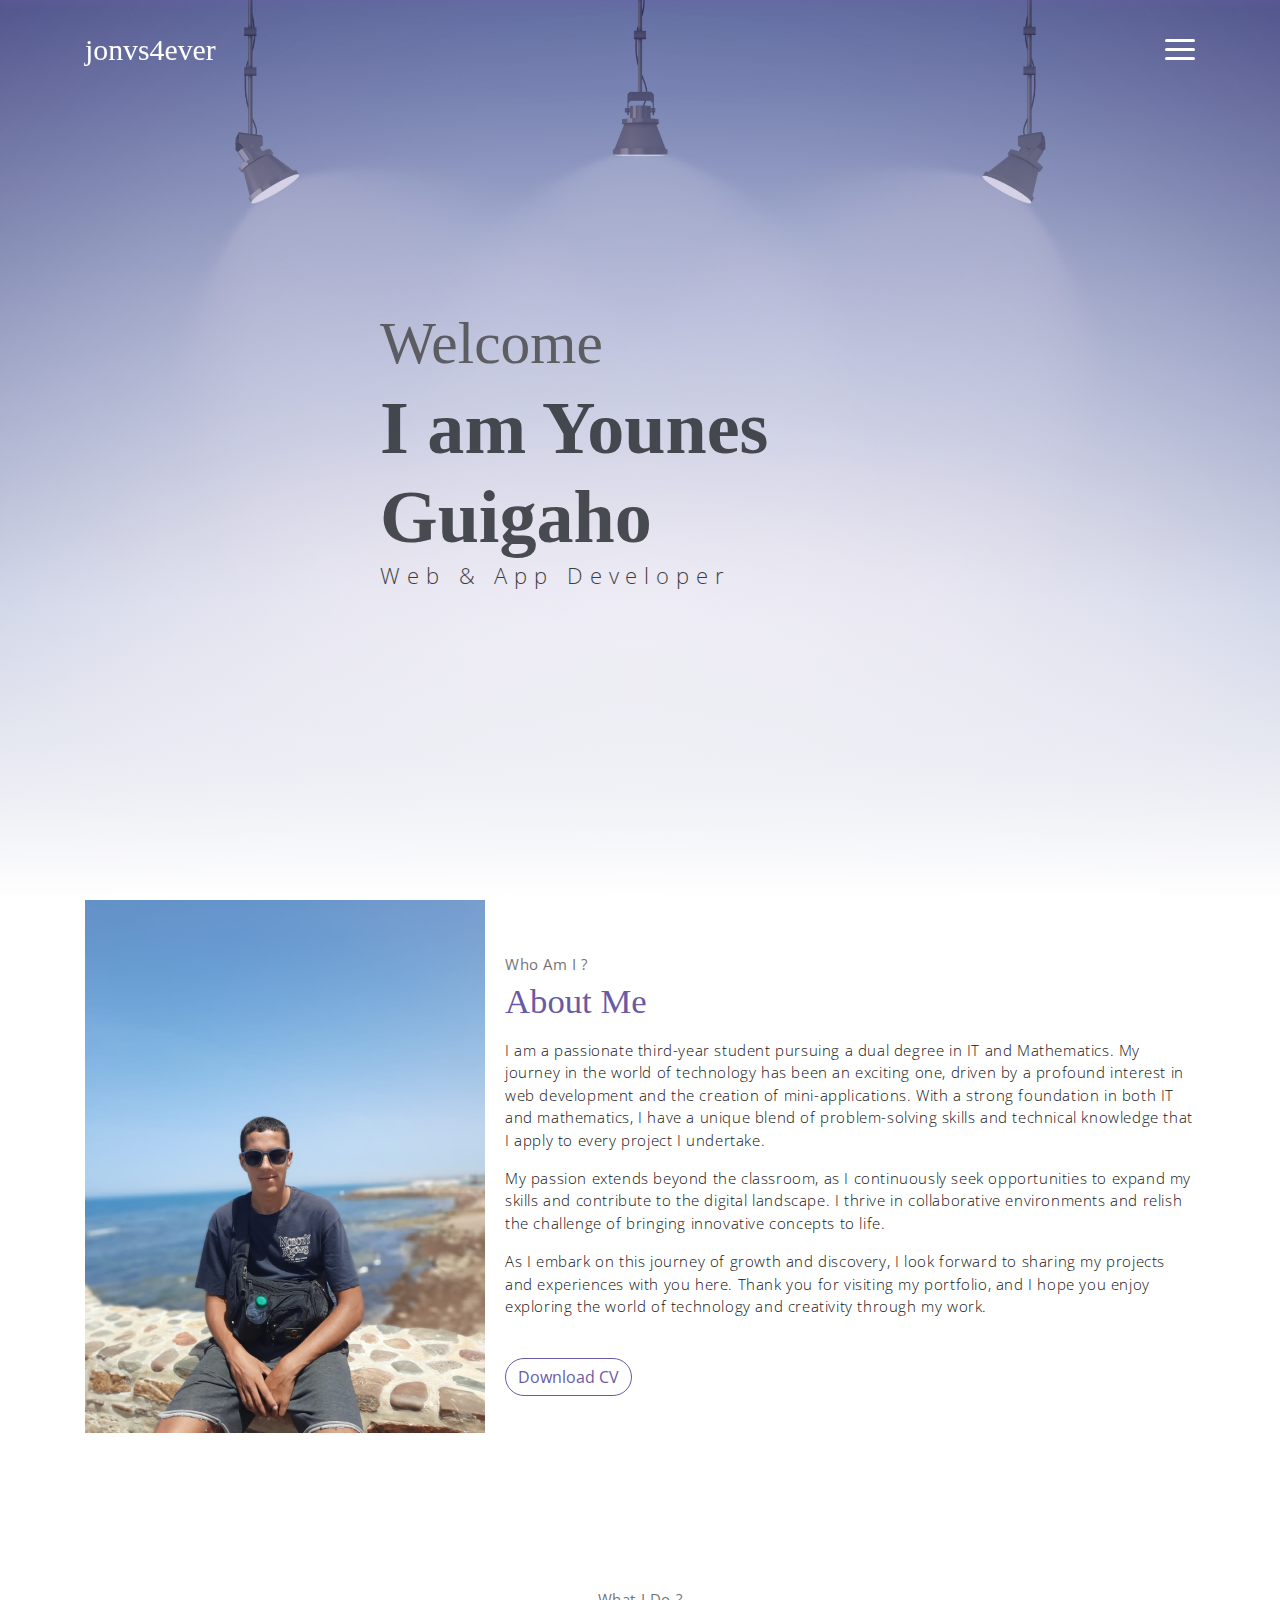
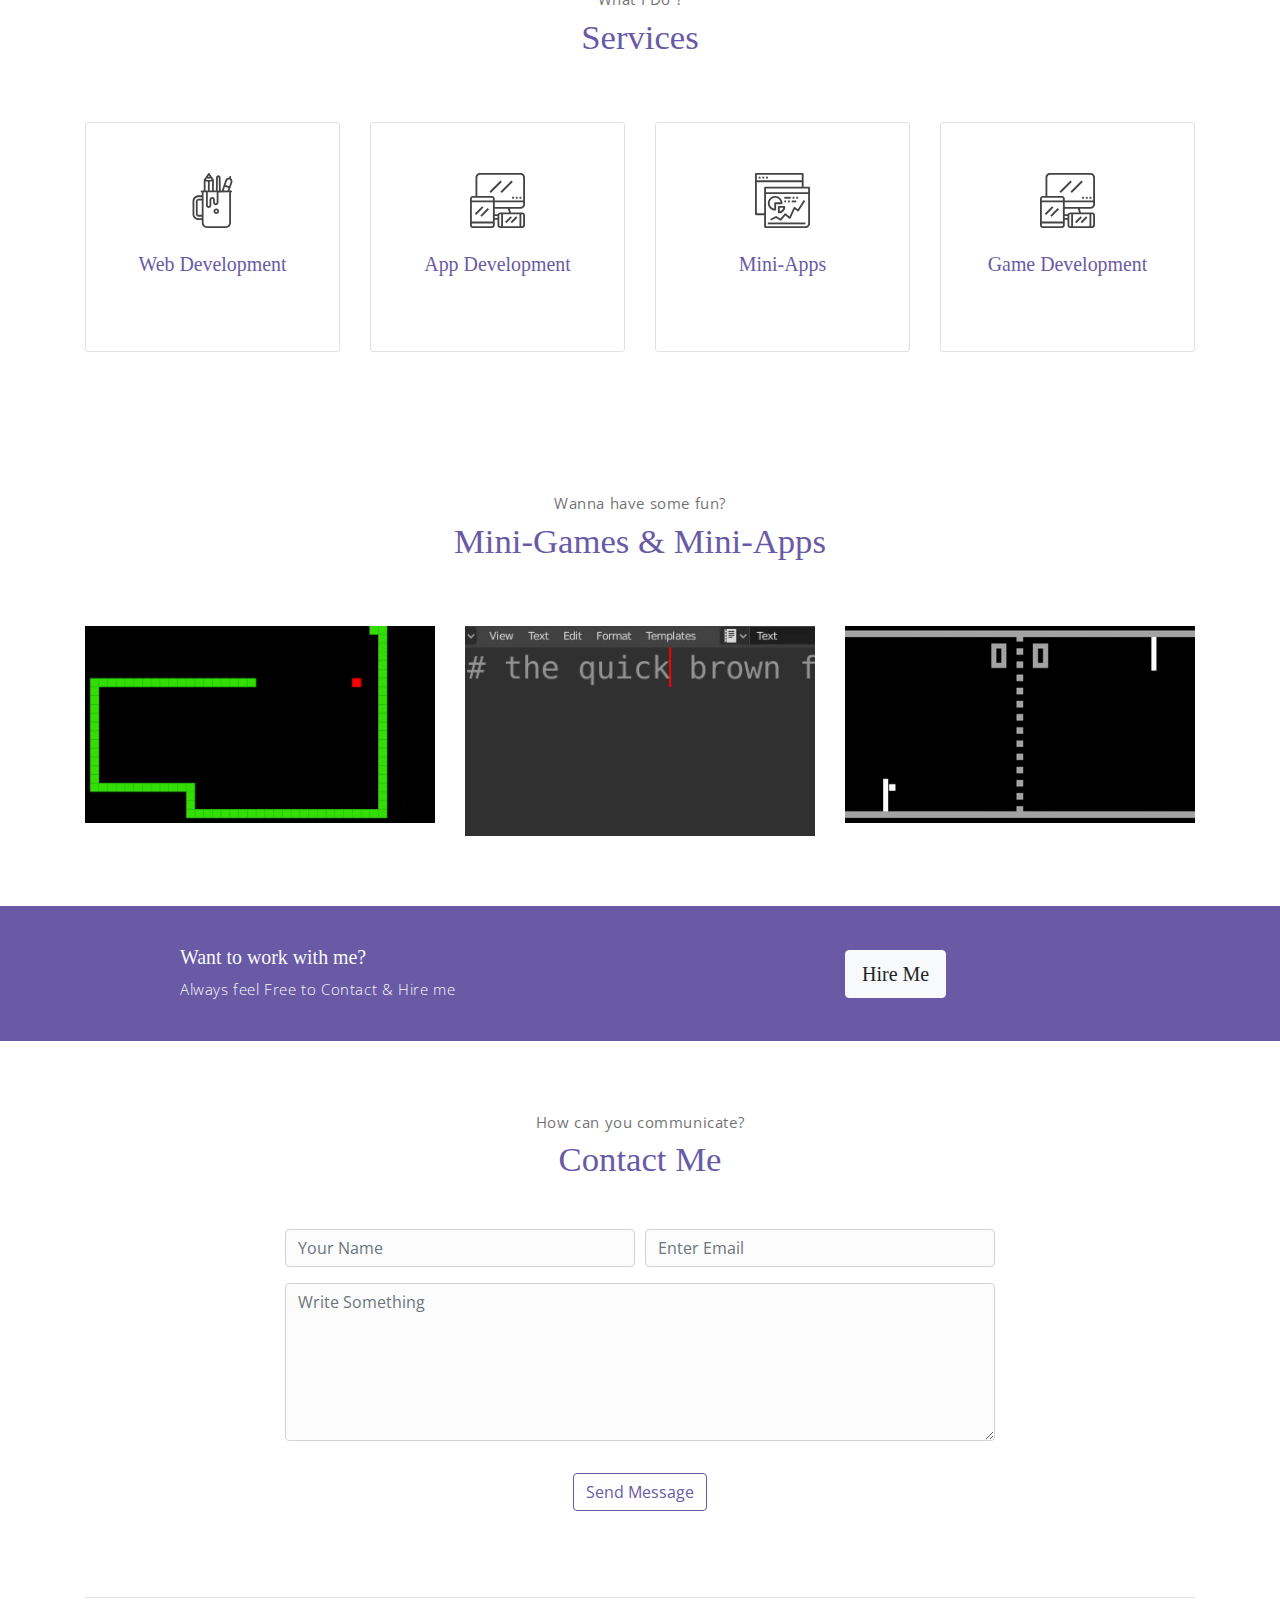
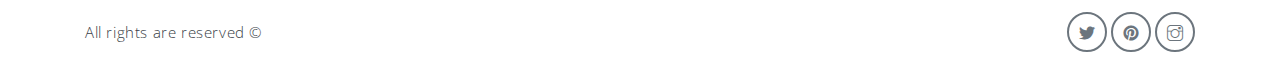
==== index.html @ f30b51da "uploading php" ====
<!DOCTYPE html>
<html lang="en">
<head>
	<meta charset="utf-8">
    <meta name="viewport" content="width=device-width, initial-scale=1, shrink-to-fit=no">
    <meta name="description" content="Start your development with Meyawo landing page.">
    <meta name="author" content="Devcrud">
    <title>Younes Guigaho Landing Page</title>
    <link rel="icon" type="ipng" href="assets/imgs/portfolio2.png">

    <!-- font icons -->
    <link rel="stylesheet" href="assets/vendors/themify-icons/css/themify-icons.css">
    <!-- Bootstrap + Meyawo main styles -->
	<link rel="stylesheet" href="assets/css/meyawo.css">
</head>
<body data-spy="scroll" data-target=".navbar" data-offset="40" id="home">

    <!-- Page Navbar -->
    <nav class="custom-navbar" data-spy="affix" data-offset-top="20">
        <div class="container">
            <a class="logo" href="#">jonvs4ever</a>         
            <ul class="nav">
                <li class="item">
                    <a class="link" href="#home">Home</a>
                </li>
                <li class="item">
                    <a class="link" href="#about">About</a>
                </li>
                <li class="item">
                    <a class="link" href="#service">Services</a>
                </li>
                <li class="item">
                    <a class="link" href="#games">Games</a>
                </li>
                <li class="item">
                    <a class="link" href="#contact">Contact</a>
                </li>
            </ul>
            <a href="javascript:void(0)" id="nav-toggle" class="hamburger hamburger--elastic">
                <div class="hamburger-box">
                  <div class="hamburger-inner"></div>
                </div>
            </a>
        </div>          
    </nav><!-- End of Page Navbar -->

    <!-- page header -->
    <header id="home" class="header">
        <div class="overlay"></div>
        <div class="header-content container">
            <h1 class="header-title">
                <span class="up">Welcome </span>
                <span class="down">I am Younes Guigaho</span>
            </h1>
            <p class="header-subtitle">Web & App Developer</p>            
        </div>              
    </header><!-- end of page header -->

    <!-- about section -->
    <section class="section pt-0" id="about">
        <!-- container -->
        <div class="container text-center">
            <!-- about wrapper -->
            <div class="about">
                <div class="about-img-holder">
                    <img src="assets/imgs/younesphoto.JPG" class="about-img" alt="Download free bootstrap 4 landing page, free boootstrap 4 templates, Download free bootstrap 4.1 landing page, free boootstrap 4.1.1 templates, meyawo Landing page">
                </div>
                <div class="about-caption">
                    <p class="section-subtitle">Who Am I ?</p>
                    <h2 class="section-title mb-3">About Me</h2>
                    <p>
                        I am a passionate third-year student pursuing a dual degree in IT and Mathematics. My journey in the world of technology has been an exciting one, driven by a profound interest in web development and the creation of mini-applications. With a strong foundation in both IT and mathematics, I have a unique blend of problem-solving skills and technical knowledge that I apply to every project I undertake.
                    </p>
                    <p>
                        My passion extends beyond the classroom, as I continuously seek opportunities to expand my skills and contribute to the digital landscape. I thrive in collaborative environments and relish the challenge of bringing innovative concepts to life.
                    </p>
                    <p>
                        As I embark on this journey of growth and discovery, I look forward to sharing my projects and experiences with you here. Thank you for visiting my portfolio, and I hope you enjoy exploring the world of technology and creativity through my work.
                    </p>
                    <button class="btn-rounded btn btn-outline-primary mt-4">Download CV</button>
                </div>              
            </div><!-- end of about wrapper -->
        </div><!-- end of container -->
    </section> <!-- end of about section -->

    <!-- service section -->
    <section class="section" id="service">
        <div class="container text-center">
            <p class="section-subtitle">What I Do ?</p>
            <h6 class="section-title mb-6">Services</h6>
            <!-- row -->
            <div class="row">
                <div class="col-md-6 col-lg-3">
                    <div class="service-card">
                        <div class="body">
                            <img src="assets/imgs/pencil-case.svg" alt="Download free bootstrap 4 landing page, free boootstrap 4 templates, Download free bootstrap 4.1 landing page, free boootstrap 4.1.1 templates, meyawo Landing page" class="icon">
                            <h6 class="title">Web Development</h6>
                            <p class="subtitle">Our experts create stunning websites that are not only visually appealing but also highly functional.</p>
                        </div>
                    </div>
                </div>
                <div class="col-md-6 col-lg-3">
                    <div class="service-card">
                        <div class="body">
                            <img src="assets/imgs/responsive.svg" alt="Download free bootstrap 4 landing page, free boootstrap 4 templates, Download free bootstrap 4.1 landing page, free boootstrap 4.1.1 templates, meyawo Landing page" class="icon">
                            <h6 class="title">App Development</h6>
                            <p class="subtitle">Elevate your presence with custom iOS and Android applications that deliver top-notch user experiences.</p>
                        </div>
                    </div>
                </div>
                <div class="col-md-6 col-lg-3">
                    <div class="service-card">
                        <div class="body">
                            <img src="assets/imgs/analytics.svg" alt="Download free bootstrap 4 landing page, free boootstrap 4 templates, Download free bootstrap 4.1 landing page, free boootstrap 4.1.1 templates, meyawo Landing page" class="icon">
                            <h6 class="title">Mini-Apps</h6>
                            <p class="subtitle">Engage your audience with interactive, compact solutions designed to captivate and inform.</p>
                        </div>
                    </div>
                </div>
                <div class="col-md-6 col-lg-3">
                    <div class="service-card">
                        <div class="body">
                            <img src="assets/imgs/responsive.svg" alt="Download free bootstrap 4 landing page, free boootstrap 4 templates, Download free bootstrap 4.1 landing page, free boootstrap 4.1.1 templates, meyawo Landing page" class="icon">
                            <h6 class="title">Game Development</h6>
                            <p class="subtitle">Dive into the gaming world with captivating mini-games, suitable for marketing, education, or pure entertainment.</p>
                        </div>
                    </div>
                </div>
            </div><!-- end of row -->
        </div>
    </section><!-- end of service section -->

    <!-- portfolio section -->
    <section class="section" id="games">
        <div class="container text-center">
            <p class="section-subtitle">Wanna have some fun?</p>
            <h6 class="section-title mb-6">Mini-Games & Mini-Apps</h6>
            <!-- row -->
            <div class="row">
                <div class="col-md-4">
                    <a href="#" class="portfolio-card">
                        <img class="portfolio-card-img" src="assets/imgs/snakeimg.gif" class="portfolio-card-img" alt="Download free bootstrap 4 landing page, free boootstrap 4 templates, Download free bootstrap 4.1 landing page, free boootstrap 4.1.1 templates, meyawo Landing page">    
                        <span class="portfolio-card-overlay">
                            <span class="portfolio-card-caption">
                                <h4>Snake Game</h5>
                                <p class="font-weight-normal">Category: Mini-Games</p>
                            </span>                         
                        </span>                     
                    </a>
                </div>
                <div class="col-md-4">
                    <a href="#" class="portfolio-card">
                        <img class="portfolio-card-img" src="assets/imgs/texteditor.gif" class="img-responsive rounded" alt="Download free bootstrap 4 landing page, free boootstrap 4 templates, Download free bootstrap 4.1 landing page, free boootstrap 4.1.1 templates, meyawo Landing page">
                        <span class="portfolio-card-overlay">
                            <span class="portfolio-card-caption">
                                <h4>Text Editor</h5>
                                <p class="font-weight-normal">Category: Mini-Apps</p>
                            </span>                         
                        </span>                         
                    </a>
                </div>
                <div class="col-md-4">
                    <a href="#" class="portfolio-card">
                        <img class="portfolio-card-img" src="assets/imgs/giphy.gif" class="img-responsive rounded" alt="Download free bootstrap 4 landing page, free boootstrap 4 templates, Download free bootstrap 4.1 landing page, free boootstrap 4.1.1 templates, meyawo Landing page">    
                        <span class="portfolio-card-overlay">
                            <span class="portfolio-card-caption">
                                <h4>Pong Game </h5>
                                <p class="font-weight-normal">Category: Mini-Games</p>
                            </span>                         
                        </span>                     
                    </a>
                </div>
            </div><!-- end of row -->
        </div><!-- end of container -->
    </section> <!-- end of portfolio section -->

    <!-- section -->
    <section class="section-sm bg-primary">
        <!-- container -->
        <div class="container text-center text-sm-left">
            <!-- row -->
            <div class="row align-items-center">
                <div class="col-sm offset-md-1 mb-4 mb-md-0">
                    <h6 class="title text-light">Want to work with me?</h6>
                    <p class="m-0 text-light">Always feel Free to Contact & Hire me</p>
                </div>
                <div class="col-sm offset-sm-2 offset-md-3">
                    <button class="btn btn-lg my-font btn-light rounded">Hire Me</button>
                </div>
            </div> <!-- end of row -->
        </div> <!-- end of container -->
    </section> <!-- end of section -->

    <!-- contact section -->
    <section class="section" id="contact">
        <div class="container text-center">
            <p class="section-subtitle">How can you communicate?</p>
            <h6 class="section-title mb-5">Contact Me</h6>
            <!-- contact form -->
            <form action="contactform.php" class="contact-form col-md-10 col-lg-8 m-auto" method="POST">
                <div class="form-row">
                    <div class="form-group col-sm-6">
                        <input type="text" name="name" size="50" class="form-control" placeholder="Your Name" required>                 
                    </div>
                    <div class="form-group col-sm-6">
                        <input type="email" name="email" class="form-control" placeholder="Enter Email"requried>                 
                    </div>
                    <div class="form-group col-sm-12">
                        <textarea name="message" rows="6"   class="form-control" placeholder="Write Something"></textarea>
                    </div>
                    <div class="form-group col-sm-12 mt-3">
                        <input type="submit" name="submit" value="Send Message" class="btn btn-outline-primary rounded">                  
                    </div>
                </div>  
            </form><!-- end of contact form -->
        </div><!-- end of container -->
    </section><!-- end of contact section -->

    <!-- footer -->
    <div class="container">
        <footer class="footer">       
            <p class="mb-0"> All rights are reserved &copy; <a href=""></a></p>
            <div class="social-links text-right m-auto ml-sm-auto">
                <a href="https://twitter.com/jonvs4ever" class="link" target="_blank"><i class="ti-twitter-alt"></i></a>
                <a href="https://github.com/younesghu" class="link" target="_blank"><i class="ti-github-alt"></i></a>
                <a href="https://www.instagram.com/_jonason/" class="link" target="_blank"><i class="ti-instagram"></i></a>
            </div>
        </footer>
    </div> <!-- end of page footer -->

        <script src="https://smtpjs.com/v3/smtp.js"></script>
        <script src="assets/vendors/jquery/jquery-3.4.1.js"></script>
        <script src="assets/vendors/bootstrap/bootstrap.bundle.js"></script>
        <script src="assets/vendors/bootstrap/bootstrap.affix.js"></script>
        <script src="assets/js/meyawo.js"></script>
    
</body>
</html>
---- assets/vendors/themify-icons/css/themify-icons.css ----
@font-face {
	font-family: 'themify';
	src:url("../fonts/themify.eot?-fvbane");
	src:url("../fonts/themify.eot?#iefix-fvbane") format("embedded-opentype"),
		url("../fonts/themify.woff?-fvbane") format("woff"),
		url("../fonts/themify.ttf?-fvbane") format("truetype"),
		url("../fonts/themify.svg?-fvbane#themify") format("svg");
	font-weight: normal;
	font-style: normal;
}

[class^="ti-"], [class*=" ti-"] {
	font-family: 'themify';
	speak: none;
	font-style: normal;
	font-weight: normal;
	font-variant: normal;
	text-transform: none;
	line-height: 1;

	/* Better Font Rendering =========== */
	-webkit-font-smoothing: antialiased;
	-moz-osx-font-smoothing: grayscale;
}

.ti-wand:before {
	content: "\e600";
}
.ti-volume:before {
	content: "\e601";
}
.ti-user:before {
	content: "\e602";
}
.ti-unlock:before {
	content: "\e603";
}
.ti-unlink:before {
	content: "\e604";
}
.ti-trash:before {
	content: "\e605";
}
.ti-thought:before {
	content: "\e606";
}
.ti-target:before {
	content: "\e607";
}
.ti-tag:before {
	content: "\e608";
}
.ti-tablet:before {
	content: "\e609";
}
.ti-star:before {
	content: "\e60a";
}
.ti-spray:before {
	content: "\e60b";
}
.ti-signal:before {
	content: "\e60c";
}
.ti-shopping-cart:before {
	content: "\e60d";
}
.ti-shopping-cart-full:before {
	content: "\e60e";
}
.ti-settings:before {
	content: "\e60f";
}
.ti-search:before {
	content: "\e610";
}
.ti-zoom-in:before {
	content: "\e611";
}
.ti-zoom-out:before {
	content: "\e612";
}
.ti-cut:before {
	content: "\e613";
}
.ti-ruler:before {
	content: "\e614";
}
.ti-ruler-pencil:before {
	content: "\e615";
}
.ti-ruler-alt:before {
	content: "\e616";
}
.ti-bookmark:before {
	content: "\e617";
}
.ti-bookmark-alt:before {
	content: "\e618";
}
.ti-reload:before {
	content: "\e619";
}
.ti-plus:before {
	content: "\e61a";
}
.ti-pin:before {
	content: "\e61b";
}
.ti-pencil:before {
	content: "\e61c";
}
.ti-pencil-alt:before {
	content: "\e61d";
}
.ti-paint-roller:before {
	content: "\e61e";
}
.ti-paint-bucket:before {
	content: "\e61f";
}
.ti-na:before {
	content: "\e620";
}
.ti-mobile:before {
	content: "\e621";
}
.ti-minus:before {
	content: "\e622";
}
.ti-medall:before {
	content: "\e623";
}
.ti-medall-alt:before {
	content: "\e624";
}
.ti-marker:before {
	content: "\e625";
}
.ti-marker-alt:before {
	content: "\e626";
}
.ti-arrow-up:before {
	content: "\e627";
}
.ti-arrow-right:before {
	content: "\e628";
}
.ti-arrow-left:before {
	content: "\e629";
}
.ti-arrow-down:before {
	content: "\e62a";
}
.ti-lock:before {
	content: "\e62b";
}
.ti-location-arrow:before {
	content: "\e62c";
}
.ti-link:before {
	content: "\e62d";
}
.ti-layout:before {
	content: "\e62e";
}
.ti-layers:before {
	content: "\e62f";
}
.ti-layers-alt:before {
	content: "\e630";
}
.ti-key:before {
	content: "\e631";
}
.ti-import:before {
	content: "\e632";
}
.ti-image:before {
	content: "\e633";
}
.ti-heart:before {
	content: "\e634";
}
.ti-heart-broken:before {
	content: "\e635";
}
.ti-hand-stop:before {
	content: "\e636";
}
.ti-hand-open:before {
	content: "\e637";
}
.ti-hand-drag:before {
	content: "\e638";
}
.ti-folder:before {
	content: "\e639";
}
.ti-flag:before {
	content: "\e63a";
}
.ti-flag-alt:before {
	content: "\e63b";
}
.ti-flag-alt-2:before {
	content: "\e63c";
}
.ti-eye:before {
	content: "\e63d";
}
.ti-export:before {
	content: "\e63e";
}
.ti-exchange-vertical:before {
	content: "\e63f";
}
.ti-desktop:before {
	content: "\e640";
}
.ti-cup:before {
	content: "\e641";
}
.ti-crown:before {
	content: "\e642";
}
.ti-comments:before {
	content: "\e643";
}
.ti-comment:before {
	content: "\e644";
}
.ti-comment-alt:before {
	content: "\e645";
}
.ti-close:before {
	content: "\e646";
}
.ti-clip:before {
	content: "\e647";
}
.ti-angle-up:before {
	content: "\e648";
}
.ti-angle-right:before {
	content: "\e649";
}
.ti-angle-left:before {
	content: "\e64a";
}
.ti-angle-down:before {
	content: "\e64b";
}
.ti-check:before {
	content: "\e64c";
}
.ti-check-box:before {
	content: "\e64d";
}
.ti-camera:before {
	content: "\e64e";
}
.ti-announcement:before {
	content: "\e64f";
}
.ti-brush:before {
	content: "\e650";
}
.ti-briefcase:before {
	content: "\e651";
}
.ti-bolt:before {
	content: "\e652";
}
.ti-bolt-alt:before {
	content: "\e653";
}
.ti-blackboard:before {
	content: "\e654";
}
.ti-bag:before {
	content: "\e655";
}
.ti-move:before {
	content: "\e656";
}
.ti-arrows-vertical:before {
	content: "\e657";
}
.ti-arrows-horizontal:before {
	content: "\e658";
}
.ti-fullscreen:before {
	content: "\e659";
}
.ti-arrow-top-right:before {
	content: "\e65a";
}
.ti-arrow-top-left:before {
	content: "\e65b";
}
.ti-arrow-circle-up:before {
	content: "\e65c";
}
.ti-arrow-circle-right:before {
	content: "\e65d";
}
.ti-arrow-circle-left:before {
	content: "\e65e";
}
.ti-arrow-circle-down:before {
	content: "\e65f";
}
.ti-angle-double-up:before {
	content: "\e660";
}
.ti-angle-double-right:before {
	content: "\e661";
}
.ti-angle-double-left:before {
	content: "\e662";
}
.ti-angle-double-down:before {
	content: "\e663";
}
.ti-zip:before {
	content: "\e664";
}
.ti-world:before {
	content: "\e665";
}
.ti-wheelchair:before {
	content: "\e666";
}
.ti-view-list:before {
	content: "\e667";
}
.ti-view-list-alt:before {
	content: "\e668";
}
.ti-view-grid:before {
	content: "\e669";
}
.ti-uppercase:before {
	content: "\e66a";
}
.ti-upload:before {
	content: "\e66b";
}
.ti-underline:before {
	content: "\e66c";
}
.ti-truck:before {
	content: "\e66d";
}
.ti-timer:before {
	content: "\e66e";
}
.ti-ticket:before {
	content: "\e66f";
}
.ti-thumb-up:before {
	content: "\e670";
}
.ti-thumb-down:before {
	content: "\e671";
}
.ti-text:before {
	content: "\e672";
}
.ti-stats-up:before {
	content: "\e673";
}
.ti-stats-down:before {
	content: "\e674";
}
.ti-split-v:before {
	content: "\e675";
}
.ti-split-h:before {
	content: "\e676";
}
.ti-smallcap:before {
	content: "\e677";
}
.ti-shine:before {
	content: "\e678";
}
.ti-shift-right:before {
	content: "\e679";
}
.ti-shift-left:before {
	content: "\e67a";
}
.ti-shield:before {
	content: "\e67b";
}
.ti-notepad:before {
	content: "\e67c";
}
.ti-server:before {
	content: "\e67d";
}
.ti-quote-right:before {
	content: "\e67e";
}
.ti-quote-left:before {
	content: "\e67f";
}
.ti-pulse:before {
	content: "\e680";
}
.ti-printer:before {
	content: "\e681";
}
.ti-power-off:before {
	content: "\e682";
}
.ti-plug:before {
	content: "\e683";
}
.ti-pie-chart:before {
	content: "\e684";
}
.ti-paragraph:before {
	content: "\e685";
}
.ti-panel:before {
	content: "\e686";
}
.ti-package:before {
	content: "\e687";
}
.ti-music:before {
	content: "\e688";
}
.ti-music-alt:before {
	content: "\e689";
}
.ti-mouse:before {
	content: "\e68a";
}
.ti-mouse-alt:before {
	content: "\e68b";
}
.ti-money:before {
	content: "\e68c";
}
.ti-microphone:before {
	content: "\e68d";
}
.ti-menu:before {
	content: "\e68e";
}
.ti-menu-alt:before {
	content: "\e68f";
}
.ti-map:before {
	content: "\e690";
}
.ti-map-alt:before {
	content: "\e691";
}
.ti-loop:before {
	content: "\e692";
}
.ti-location-pin:before {
	content: "\e693";
}
.ti-list:before {
	content: "\e694";
}
.ti-light-bulb:before {
	content: "\e695";
}
.ti-Italic:before {
	content: "\e696";
}
.ti-info:before {
	content: "\e697";
}
.ti-infinite:before {
	content: "\e698";
}
.ti-id-badge:before {
	content: "\e699";
}
.ti-hummer:before {
	content: "\e69a";
}
.ti-home:before {
	content: "\e69b";
}
.ti-help:before {
	content: "\e69c";
}
.ti-headphone:before {
	content: "\e69d";
}
.ti-harddrives:before {
	content: "\e69e";
}
.ti-harddrive:before {
	content: "\e69f";
}
.ti-gift:before {
	content: "\e6a0";
}
.ti-game:before {
	content: "\e6a1";
}
.ti-filter:before {
	content: "\e6a2";
}
.ti-files:before {
	content: "\e6a3";
}
.ti-file:before {
	content: "\e6a4";
}
.ti-eraser:before {
	content: "\e6a5";
}
.ti-envelope:before {
	content: "\e6a6";
}
.ti-download:before {
	content: "\e6a7";
}
.ti-direction:before {
	content: "\e6a8";
}
.ti-direction-alt:before {
	content: "\e6a9";
}
.ti-dashboard:before {
	content: "\e6aa";
}
.ti-control-stop:before {
	content: "\e6ab";
}
.ti-control-shuffle:before {
	content: "\e6ac";
}
.ti-control-play:before {
	content: "\e6ad";
}
.ti-control-pause:before {
	content: "\e6ae";
}
.ti-control-forward:before {
	content: "\e6af";
}
.ti-control-backward:before {
	content: "\e6b0";
}
.ti-cloud:before {
	content: "\e6b1";
}
.ti-cloud-up:before {
	content: "\e6b2";
}
.ti-cloud-down:before {
	content: "\e6b3";
}
.ti-clipboard:before {
	content: "\e6b4";
}
.ti-car:before {
	content: "\e6b5";
}
.ti-calendar:before {
	content: "\e6b6";
}
.ti-book:before {
	content: "\e6b7";
}
.ti-bell:before {
	content: "\e6b8";
}
.ti-basketball:before {
	content: "\e6b9";
}
.ti-bar-chart:before {
	content: "\e6ba";
}
.ti-bar-chart-alt:before {
	content: "\e6bb";
}
.ti-back-right:before {
	content: "\e6bc";
}
.ti-back-left:before {
	content: "\e6bd";
}
.ti-arrows-corner:before {
	content: "\e6be";
}
.ti-archive:before {
	content: "\e6bf";
}
.ti-anchor:before {
	content: "\e6c0";
}
.ti-align-right:before {
	content: "\e6c1";
}
.ti-align-left:before {
	content: "\e6c2";
}
.ti-align-justify:before {
	content: "\e6c3";
}
.ti-align-center:before {
	content: "\e6c4";
}
.ti-alert:before {
	content: "\e6c5";
}
.ti-alarm-clock:before {
	content: "\e6c6";
}
.ti-agenda:before {
	content: "\e6c7";
}
.ti-write:before {
	content: "\e6c8";
}
.ti-window:before {
	content: "\e6c9";
}
.ti-widgetized:before {
	content: "\e6ca";
}
.ti-widget:before {
	content: "\e6cb";
}
.ti-widget-alt:before {
	content: "\e6cc";
}
.ti-wallet:before {
	content: "\e6cd";
}
.ti-video-clapper:before {
	content: "\e6ce";
}
.ti-video-camera:before {
	content: "\e6cf";
}
.ti-vector:before {
	content: "\e6d0";
}
.ti-themify-logo:before {
	content: "\e6d1";
}
.ti-themify-favicon:before {
	content: "\e6d2";
}
.ti-themify-favicon-alt:before {
	content: "\e6d3";
}
.ti-support:before {
	content: "\e6d4";
}
.ti-stamp:before {
	content: "\e6d5";
}
.ti-split-v-alt:before {
	content: "\e6d6";
}
.ti-slice:before {
	content: "\e6d7";
}
.ti-shortcode:before {
	content: "\e6d8";
}
.ti-shift-right-alt:before {
	content: "\e6d9";
}
.ti-shift-left-alt:before {
	content: "\e6da";
}
.ti-ruler-alt-2:before {
	content: "\e6db";
}
.ti-receipt:before {
	content: "\e6dc";
}
.ti-pin2:before {
	content: "\e6dd";
}
.ti-pin-alt:before {
	content: "\e6de";
}
.ti-pencil-alt2:before {
	content: "\e6df";
}
.ti-palette:before {
	content: "\e6e0";
}
.ti-more:before {
	content: "\e6e1";
}
.ti-more-alt:before {
	content: "\e6e2";
}
.ti-microphone-alt:before {
	content: "\e6e3";
}
.ti-magnet:before {
	content: "\e6e4";
}
.ti-line-double:before {
	content: "\e6e5";
}
.ti-line-dotted:before {
	content: "\e6e6";
}
.ti-line-dashed:before {
	content: "\e6e7";
}
.ti-layout-width-full:before {
	content: "\e6e8";
}
.ti-layout-width-default:before {
	content: "\e6e9";
}
.ti-layout-width-default-alt:before {
	content: "\e6ea";
}
.ti-layout-tab:before {
	content: "\e6eb";
}
.ti-layout-tab-window:before {
	content: "\e6ec";
}
.ti-layout-tab-v:before {
	content: "\e6ed";
}
.ti-layout-tab-min:before {
	content: "\e6ee";
}
.ti-layout-slider:before {
	content: "\e6ef";
}
.ti-layout-slider-alt:before {
	content: "\e6f0";
}
.ti-layout-sidebar-right:before {
	content: "\e6f1";
}
.ti-layout-sidebar-none:before {
	content: "\e6f2";
}
.ti-layout-sidebar-left:before {
	content: "\e6f3";
}
.ti-layout-placeholder:before {
	content: "\e6f4";
}
.ti-layout-menu:before {
	content: "\e6f5";
}
.ti-layout-menu-v:before {
	content: "\e6f6";
}
.ti-layout-menu-separated:before {
	content: "\e6f7";
}
.ti-layout-menu-full:before {
	content: "\e6f8";
}
.ti-layout-media-right-alt:before {
	content: "\e6f9";
}
.ti-layout-media-right:before {
	content: "\e6fa";
}
.ti-layout-media-overlay:before {
	content: "\e6fb";
}
.ti-layout-media-overlay-alt:before {
	content: "\e6fc";
}
.ti-layout-media-overlay-alt-2:before {
	content: "\e6fd";
}
.ti-layout-media-left-alt:before {
	content: "\e6fe";
}
.ti-layout-media-left:before {
	content: "\e6ff";
}
.ti-layout-media-center-alt:before {
	content: "\e700";
}
.ti-layout-media-center:before {
	content: "\e701";
}
.ti-layout-list-thumb:before {
	content: "\e702";
}
.ti-layout-list-thumb-alt:before {
	content: "\e703";
}
.ti-layout-list-post:before {
	content: "\e704";
}
.ti-layout-list-large-image:before {
	content: "\e705";
}
.ti-layout-line-solid:before {
	content: "\e706";
}
.ti-layout-grid4:before {
	content: "\e707";
}
.ti-layout-grid3:before {
	content: "\e708";
}
.ti-layout-grid2:before {
	content: "\e709";
}
.ti-layout-grid2-thumb:before {
	content: "\e70a";
}
.ti-layout-cta-right:before {
	content: "\e70b";
}
.ti-layout-cta-left:before {
	content: "\e70c";
}
.ti-layout-cta-center:before {
	content: "\e70d";
}
.ti-layout-cta-btn-right:before {
	content: "\e70e";
}
.ti-layout-cta-btn-left:before {
	content: "\e70f";
}
.ti-layout-column4:before {
	content: "\e710";
}
.ti-layout-column3:before {
	content: "\e711";
}
.ti-layout-column2:before {
	content: "\e712";
}
.ti-layout-accordion-separated:before {
	content: "\e713";
}
.ti-layout-accordion-merged:before {
	content: "\e714";
}
.ti-layout-accordion-list:before {
	content: "\e715";
}
.ti-ink-pen:before {
	content: "\e716";
}
.ti-info-alt:before {
	content: "\e717";
}
.ti-help-alt:before {
	content: "\e718";
}
.ti-headphone-alt:before {
	content: "\e719";
}
.ti-hand-point-up:before {
	content: "\e71a";
}
.ti-hand-point-right:before {
	content: "\e71b";
}
.ti-hand-point-left:before {
	content: "\e71c";
}
.ti-hand-point-down:before {
	content: "\e71d";
}
.ti-gallery:before {
	content: "\e71e";
}
.ti-face-smile:before {
	content: "\e71f";
}
.ti-face-sad:before {
	content: "\e720";
}
.ti-credit-card:before {
	content: "\e721";
}
.ti-control-skip-forward:before {
	content: "\e722";
}
.ti-control-skip-backward:before {
	content: "\e723";
}
.ti-control-record:before {
	content: "\e724";
}
.ti-control-eject:before {
	content: "\e725";
}
.ti-comments-smiley:before {
	content: "\e726";
}
.ti-brush-alt:before {
	content: "\e727";
}
.ti-youtube:before {
	content: "\e728";
}
.ti-vimeo:before {
	content: "\e729";
}
.ti-twitter:before {
	content: "\e72a";
}
.ti-time:before {
	content: "\e72b";
}
.ti-tumblr:before {
	content: "\e72c";
}
.ti-skype:before {
	content: "\e72d";
}
.ti-share:before {
	content: "\e72e";
}
.ti-share-alt:before {
	content: "\e72f";
}
.ti-rocket:before {
	content: "\e730";
}
.ti-github:before {
	content: "\e731";
}
.ti-new-window:before {
	content: "\e732";
}
.ti-microsoft:before {
	content: "\e733";
}
.ti-list-ol:before {
	content: "\e734";
}
.ti-linkedin:before {
	content: "\e735";
}
.ti-layout-sidebar-2:before {
	content: "\e736";
}
.ti-layout-grid4-alt:before {
	content: "\e737";
}
.ti-layout-grid3-alt:before {
	content: "\e738";
}
.ti-layout-grid2-alt:before {
	content: "\e739";
}
.ti-layout-column4-alt:before {
	content: "\e73a";
}
.ti-layout-column3-alt:before {
	content: "\e73b";
}
.ti-layout-column2-alt:before {
	content: "\e73c";
}
.ti-instagram:before {
	content: "\e73d";
}
.ti-google:before {
	content: "\e73e";
}
.ti-github:before {
	content: "\e73f";
}
.ti-flickr:before {
	content: "\e740";
}
.ti-facebook:before {
	content: "\e741";
}
.ti-dropbox:before {
	content: "\e742";
}
.ti-dribbble:before {
	content: "\e743";
}
.ti-apple:before {
	content: "\e744";
}
.ti-android:before {
	content: "\e745";
}
.ti-save:before {
	content: "\e746";
}
.ti-save-alt:before {
	content: "\e747";
}
.ti-yahoo:before {
	content: "\e748";
}
.ti-wordpress:before {
	content: "\e749";
}
.ti-vimeo-alt:before {
	content: "\e74a";
}
.ti-twitter-alt:before {
	content: "\e74b";
}
.ti-tumblr-alt:before {
	content: "\e74c";
}
.ti-trello:before {
	content: "\e74d";
}
.ti-stack-overflow:before {
	content: "\e74e";
}
.ti-soundcloud:before {
	content: "\e74f";
}
.ti-sharethis:before {
	content: "\e750";
}
.ti-sharethis-alt:before {
	content: "\e751";
}
.ti-reddit:before {
	content: "\e752";
}
.ti-github-alt:before {
	content: "\e753";
}
.ti-microsoft-alt:before {
	content: "\e754";
}
.ti-linux:before {
	content: "\e755";
}
.ti-jsfiddle:before {
	content: "\e756";
}
.ti-joomla:before {
	content: "\e757";
}
.ti-html5:before {
	content: "\e758";
}
.ti-flickr-alt:before {
	content: "\e759";
}
.ti-email:before {
	content: "\e75a";
}
.ti-drupal:before {
	content: "\e75b";
}
.ti-dropbox-alt:before {
	content: "\e75c";
}
.ti-css3:before {
	content: "\e75d";
}
.ti-rss:before {
	content: "\e75e";
}
.ti-rss-alt:before {
	content: "\e75f";
}
---- assets/css/meyawo.css ----
@charset "UTF-8";
/*!
=========================================================
* Meyawo Landing page
=========================================================

* Copyright: 2019 DevCRUD (https://devcrud.com)
* Licensed: (https://devcrud.com/licenses)
* Coded by www.devcrud.com

=========================================================

* The above copyright notice and this permission notice shall be included in all copies or substantial portions of the Software.
*/
@import url("https://fonts.googleapis.com/css?family=Baloo+Paaji|Open+Sans:300,300i,400,400i,600,600i,700,700i");
:root {
  --blue: #1e549f;
  --indigo: #695aa6;
  --purple: #6f42c1;
  --pink: #e83e8c;
  --red: #ec185d;
  --orange: #ff6d02;
  --yellow: #ffc107;
  --green: #1bb74f;
  --teal: #20c997;
  --cyan: #17a2b8;
  --white: #fff;
  --gray: #6c757d;
  --gray-dark: #393e46;
  --primary: #695aa6;
  --secondary: #393e46;
  --success: #1bb74f;
  --info: #17a2b8;
  --warning: #ff6d02;
  --danger: #ec185d;
  --light: #f8f9fa;
  --dark: #212529;
  --breakpoint-xs: 0;
  --breakpoint-sm: 576px;
  --breakpoint-md: 768px;
  --breakpoint-lg: 992px;
  --breakpoint-xl: 1200px;
  --font-family-sans-serif: "Open Sans", sans-serif;
  --font-family-monospace: SFMono-Regular, Menlo, Monaco, Consolas, "Liberation Mono", "Courier New", monospace;
}

*,
*::before,
*::after {
  box-sizing: border-box;
}

html {
  font-family: sans-serif;
  line-height: 1.15;
  -webkit-text-size-adjust: 100%;
  -webkit-tap-highlight-color: rgba(0, 0, 0, 0);
}


article, aside, figcaption, figure, footer, header, hgroup, main, nav, section {
  display: block;
}

body {
  margin: 0;
  font-family: "Open Sans", sans-serif;
  font-size: 1rem;
  font-weight: 400;
  line-height: 1.5;
  color: #212529;
  text-align: left;
  background-color: #fff;
}

[tabindex="-1"]:focus {
  outline: 0 !important;
}

hr {
  box-sizing: content-box;
  height: 0;
  overflow: visible;
}

h1, h2, h3, h4, h5, h6 {
  margin-top: 0;
  margin-bottom: 0.5rem;
}

p {
  margin-top: 0;
  margin-bottom: 1rem;
}

abbr[title],
abbr[data-original-title] {
  text-decoration: underline;
  -webkit-text-decoration: underline dotted;
          text-decoration: underline dotted;
  cursor: help;
  border-bottom: 0;
  -webkit-text-decoration-skip-ink: none;
          text-decoration-skip-ink: none;
}

address {
  margin-bottom: 1rem;
  font-style: normal;
  line-height: inherit;
}

ol,
ul,
dl {
  margin-top: 0;
  margin-bottom: 1rem;
}

ol ol,
ul ul,
ol ul,
ul ol {
  margin-bottom: 0;
}

dt {
  font-weight: 700;
}

dd {
  margin-bottom: .5rem;
  margin-left: 0;
}

blockquote {
  margin: 0 0 1rem;
}

b,
strong {
  font-weight: bolder;
}

small {
  font-size: 80%;
}

sub,
sup {
  position: relative;
  font-size: 75%;
  line-height: 0;
  vertical-align: baseline;
}

sub {
  bottom: -.25em;
}

sup {
  top: -.5em;
}

a {
  color: #695aa6;
  text-decoration: none;
  background-color: transparent;
}

a:hover {
  color: #493f75;
  text-decoration: none;
}

a:not([href]):not([tabindex]) {
  color: inherit;
  text-decoration: none;
}

a:not([href]):not([tabindex]):hover, a:not([href]):not([tabindex]):focus {
  color: inherit;
  text-decoration: none;
}

a:not([href]):not([tabindex]):focus {
  outline: 0;
}

pre,
code,
kbd,
samp {
  font-family: SFMono-Regular, Menlo, Monaco, Consolas, "Liberation Mono", "Courier New", monospace;
  font-size: 1em;
}

pre {
  margin-top: 0;
  margin-bottom: 1rem;
  overflow: auto;
}

figure {
  margin: 0 0 1rem;
}

img {
  vertical-align: middle;
  border-style: none;
}

svg {
  overflow: hidden;
  vertical-align: middle;
}

table {
  border-collapse: collapse;
}

caption {
  padding-top: 0.75rem;
  padding-bottom: 0.75rem;
  color: #6c757d;
  text-align: left;
  caption-side: bottom;
}

th {
  text-align: inherit;
}

label {
  display: inline-block;
  margin-bottom: 0.5rem;
}

button {
  border-radius: 0;
}

button:focus {
  outline: 1px dotted;
  outline: 5px auto -webkit-focus-ring-color;
}

input,
button,
select,
optgroup,
textarea {
  margin: 0;
  font-family: inherit;
  font-size: inherit;
  line-height: inherit;
}

button,
input {
  overflow: visible;
}

button,
select {
  text-transform: none;
}

select {
  word-wrap: normal;
}

button,
[type="button"],
[type="reset"],
[type="submit"] {
  -webkit-appearance: button;
}

button:not(:disabled),
[type="button"]:not(:disabled),
[type="reset"]:not(:disabled),
[type="submit"]:not(:disabled) {
  cursor: pointer;
}

button::-moz-focus-inner,
[type="button"]::-moz-focus-inner,
[type="reset"]::-moz-focus-inner,
[type="submit"]::-moz-focus-inner {
  padding: 0;
  border-style: none;
}

input[type="radio"],
input[type="checkbox"] {
  box-sizing: border-box;
  padding: 0;
}

input[type="date"],
input[type="time"],
input[type="datetime-local"],
input[type="month"] {
  -webkit-appearance: listbox;
}

textarea {
  overflow: auto;
  resize: vertical;
}

fieldset {
  min-width: 0;
  padding: 0;
  margin: 0;
  border: 0;
}

legend {
  display: block;
  width: 100%;
  max-width: 100%;
  padding: 0;
  margin-bottom: .5rem;
  font-size: 1.5rem;
  line-height: inherit;
  color: inherit;
  white-space: normal;
}

progress {
  vertical-align: baseline;
}

[type="number"]::-webkit-inner-spin-button,
[type="number"]::-webkit-outer-spin-button {
  height: auto;
}

[type="search"] {
  outline-offset: -2px;
  -webkit-appearance: none;
}

[type="search"]::-webkit-search-decoration {
  -webkit-appearance: none;
}

::-webkit-file-upload-button {
  font: inherit;
  -webkit-appearance: button;
}

output {
  display: inline-block;
}

summary {
  display: list-item;
  cursor: pointer;
}

template {
  display: none;
}

[hidden] {
  display: none !important;
}

h1, h2, h3, h4, h5, h6,
.h1, .h2, .h3, .h4, .h5, .h6 {
  margin-bottom: 0.5rem;
  font-weight: 500;
  line-height: 1.2;
}

h1, .h1 {
  font-size: 2.5rem;
}

h2, .h2 {
  font-size: 2rem;
}

h3, .h3 {
  font-size: 1.75rem;
}

h4, .h4 {
  font-size: 1.5rem;
}

h5, .h5 {
  font-size: 1.25rem;
}

h6, .h6 {
  font-size: 1rem;
}

.lead {
  font-size: 1.25rem;
  font-weight: 300;
}

.display-1 {
  font-size: 6rem;
  font-weight: 300;
  line-height: 1.2;
}

.display-2 {
  font-size: 5.5rem;
  font-weight: 300;
  line-height: 1.2;
}

.display-3 {
  font-size: 4.5rem;
  font-weight: 300;
  line-height: 1.2;
}

.display-4 {
  font-size: 3.5rem;
  font-weight: 300;
  line-height: 1.2;
}

hr {
  margin-top: 1rem;
  margin-bottom: 1rem;
  border: 0;
  border-top: 1px solid rgba(0, 0, 0, 0.1);
}

small,
.small {
  font-size: 80%;
  font-weight: 400;
}

mark,
.mark {
  padding: 0.2em;
  background-color: #fcf8e3;
}

.list-unstyled {
  padding-left: 0;
  list-style: none;
}

.list-inline {
  padding-left: 0;
  list-style: none;
}

.list-inline-item {
  display: inline-block;
}

.list-inline-item:not(:last-child) {
  margin-right: 0.5rem;
}

.initialism {
  font-size: 90%;
  text-transform: uppercase;
}

.blockquote {
  margin-bottom: 1rem;
  font-size: 1.25rem;
}

.blockquote-footer {
  display: block;
  font-size: 80%;
  color: #6c757d;
}

.blockquote-footer::before {
  content: "\2014\00A0";
}

.img-fluid {
  max-width: 100%;
  height: auto;
}

.img-thumbnail {
  padding: 0.25rem;
  background-color: #fff;
  border: 1px solid #dee2e6;
  border-radius: 0.25rem;
  max-width: 100%;
  height: auto;
}

.figure {
  display: inline-block;
}

.figure-img {
  margin-bottom: 0.5rem;
  line-height: 1;
}

.figure-caption {
  font-size: 90%;
  color: #6c757d;
}

code {
  font-size: 87.5%;
  color: #e83e8c;
  word-break: break-word;
}

a > code {
  color: inherit;
}

kbd {
  padding: 0.2rem 0.4rem;
  font-size: 87.5%;
  color: #fff;
  background-color: #212529;
  border-radius: 0.2rem;
}

kbd kbd {
  padding: 0;
  font-size: 100%;
  font-weight: 700;
}

pre {
  display: block;
  font-size: 87.5%;
  color: #212529;
}

pre code {
  font-size: inherit;
  color: inherit;
  word-break: normal;
}

.pre-scrollable {
  max-height: 340px;
  overflow-y: scroll;
}

.container {
  width: 100%;
  padding-right: 15px;
  padding-left: 15px;
  margin-right: auto;
  margin-left: auto;
}

@media (min-width: 576px) {
  .container {
    max-width: 540px;
  }
}

@media (min-width: 768px) {
  .container {
    max-width: 720px;
  }
}

@media (min-width: 992px) {
  .container {
    max-width: 960px;
  }
}

@media (min-width: 1200px) {
  .container {
    max-width: 1140px;
  }
}
.thankyou{
  margin-top: 20px;
  text-align: center;
}

.thankyou a {
  text-decoration: underline;
  color: #695aa6;
}


.container-fluid {
  width: 100%;
  padding-right: 15px;
  padding-left: 15px;
  margin-right: auto;
  margin-left: auto;
}

.row {
  display: -webkit-box;
  display: -webkit-flex;
  display: -ms-flexbox;
  display: flex;
  -webkit-flex-wrap: wrap;
      -ms-flex-wrap: wrap;
          flex-wrap: wrap;
  margin-right: -15px;
  margin-left: -15px;
}

.no-gutters {
  margin-right: 0;
  margin-left: 0;
}

.no-gutters > .col,
.no-gutters > [class*="col-"] {
  padding-right: 0;
  padding-left: 0;
}

.col-1, .col-2, .col-3, .col-4, .col-5, .col-6, .col-7, .col-8, .col-9, .col-10, .col-11, .col-12, .col,
.col-auto, .col-sm-1, .col-sm-2, .col-sm-3, .col-sm-4, .col-sm-5, .col-sm-6, .col-sm-7, .col-sm-8, .col-sm-9, .col-sm-10, .col-sm-11, .col-sm-12, .col-sm,
.col-sm-auto, .col-md-1, .col-md-2, .col-md-3, .col-md-4, .col-md-5, .col-md-6, .col-md-7, .col-md-8, .col-md-9, .col-md-10, .col-md-11, .col-md-12, .col-md,
.col-md-auto, .col-lg-1, .col-lg-2, .col-lg-3, .col-lg-4, .col-lg-5, .col-lg-6, .col-lg-7, .col-lg-8, .col-lg-9, .col-lg-10, .col-lg-11, .col-lg-12, .col-lg,
.col-lg-auto, .col-xl-1, .col-xl-2, .col-xl-3, .col-xl-4, .col-xl-5, .col-xl-6, .col-xl-7, .col-xl-8, .col-xl-9, .col-xl-10, .col-xl-11, .col-xl-12, .col-xl,
.col-xl-auto {
  position: relative;
  width: 100%;
  padding-right: 15px;
  padding-left: 15px;
}

.col {
  -webkit-flex-basis: 0;
      -ms-flex-preferred-size: 0;
          flex-basis: 0;
  -webkit-box-flex: 1;
  -webkit-flex-grow: 1;
      -ms-flex-positive: 1;
          flex-grow: 1;
  max-width: 100%;
}

.col-auto {
  -webkit-box-flex: 0;
  -webkit-flex: 0 0 auto;
      -ms-flex: 0 0 auto;
          flex: 0 0 auto;
  width: auto;
  max-width: 100%;
}

.col-1 {
  -webkit-box-flex: 0;
  -webkit-flex: 0 0 8.33333%;
      -ms-flex: 0 0 8.33333%;
          flex: 0 0 8.33333%;
  max-width: 8.33333%;
}

.col-2 {
  -webkit-box-flex: 0;
  -webkit-flex: 0 0 16.66667%;
      -ms-flex: 0 0 16.66667%;
          flex: 0 0 16.66667%;
  max-width: 16.66667%;
}

.col-3 {
  -webkit-box-flex: 0;
  -webkit-flex: 0 0 25%;
      -ms-flex: 0 0 25%;
          flex: 0 0 25%;
  max-width: 25%;
}

.col-4 {
  -webkit-box-flex: 0;
  -webkit-flex: 0 0 33.33333%;
      -ms-flex: 0 0 33.33333%;
          flex: 0 0 33.33333%;
  max-width: 33.33333%;
}

.col-5 {
  -webkit-box-flex: 0;
  -webkit-flex: 0 0 41.66667%;
      -ms-flex: 0 0 41.66667%;
          flex: 0 0 41.66667%;
  max-width: 41.66667%;
}

.col-6 {
  -webkit-box-flex: 0;
  -webkit-flex: 0 0 50%;
      -ms-flex: 0 0 50%;
          flex: 0 0 50%;
  max-width: 50%;
}

.col-7 {
  -webkit-box-flex: 0;
  -webkit-flex: 0 0 58.33333%;
      -ms-flex: 0 0 58.33333%;
          flex: 0 0 58.33333%;
  max-width: 58.33333%;
}

.col-8 {
  -webkit-box-flex: 0;
  -webkit-flex: 0 0 66.66667%;
      -ms-flex: 0 0 66.66667%;
          flex: 0 0 66.66667%;
  max-width: 66.66667%;
}

.col-9 {
  -webkit-box-flex: 0;
  -webkit-flex: 0 0 75%;
      -ms-flex: 0 0 75%;
          flex: 0 0 75%;
  max-width: 75%;
}

.col-10 {
  -webkit-box-flex: 0;
  -webkit-flex: 0 0 83.33333%;
      -ms-flex: 0 0 83.33333%;
          flex: 0 0 83.33333%;
  max-width: 83.33333%;
}

.col-11 {
  -webkit-box-flex: 0;
  -webkit-flex: 0 0 91.66667%;
      -ms-flex: 0 0 91.66667%;
          flex: 0 0 91.66667%;
  max-width: 91.66667%;
}

.col-12 {
  -webkit-box-flex: 0;
  -webkit-flex: 0 0 100%;
      -ms-flex: 0 0 100%;
          flex: 0 0 100%;
  max-width: 100%;
}

.order-first {
  -webkit-box-ordinal-group: 0;
  -webkit-order: -1;
      -ms-flex-order: -1;
          order: -1;
}

.order-last {
  -webkit-box-ordinal-group: 14;
  -webkit-order: 13;
      -ms-flex-order: 13;
          order: 13;
}

.order-0 {
  -webkit-box-ordinal-group: 1;
  -webkit-order: 0;
      -ms-flex-order: 0;
          order: 0;
}

.order-1 {
  -webkit-box-ordinal-group: 2;
  -webkit-order: 1;
      -ms-flex-order: 1;
          order: 1;
}

.order-2 {
  -webkit-box-ordinal-group: 3;
  -webkit-order: 2;
      -ms-flex-order: 2;
          order: 2;
}

.order-3 {
  -webkit-box-ordinal-group: 4;
  -webkit-order: 3;
      -ms-flex-order: 3;
          order: 3;
}

.order-4 {
  -webkit-box-ordinal-group: 5;
  -webkit-order: 4;
      -ms-flex-order: 4;
          order: 4;
}

.order-5 {
  -webkit-box-ordinal-group: 6;
  -webkit-order: 5;
      -ms-flex-order: 5;
          order: 5;
}

.order-6 {
  -webkit-box-ordinal-group: 7;
  -webkit-order: 6;
      -ms-flex-order: 6;
          order: 6;
}

.order-7 {
  -webkit-box-ordinal-group: 8;
  -webkit-order: 7;
      -ms-flex-order: 7;
          order: 7;
}

.order-8 {
  -webkit-box-ordinal-group: 9;
  -webkit-order: 8;
      -ms-flex-order: 8;
          order: 8;
}

.order-9 {
  -webkit-box-ordinal-group: 10;
  -webkit-order: 9;
      -ms-flex-order: 9;
          order: 9;
}

.order-10 {
  -webkit-box-ordinal-group: 11;
  -webkit-order: 10;
      -ms-flex-order: 10;
          order: 10;
}

.order-11 {
  -webkit-box-ordinal-group: 12;
  -webkit-order: 11;
      -ms-flex-order: 11;
          order: 11;
}

.order-12 {
  -webkit-box-ordinal-group: 13;
  -webkit-order: 12;
      -ms-flex-order: 12;
          order: 12;
}

.offset-1 {
  margin-left: 8.33333%;
}

.offset-2 {
  margin-left: 16.66667%;
}

.offset-3 {
  margin-left: 25%;
}

.offset-4 {
  margin-left: 33.33333%;
}

.offset-5 {
  margin-left: 41.66667%;
}

.offset-6 {
  margin-left: 50%;
}

.offset-7 {
  margin-left: 58.33333%;
}

.offset-8 {
  margin-left: 66.66667%;
}

.offset-9 {
  margin-left: 75%;
}

.offset-10 {
  margin-left: 83.33333%;
}

.offset-11 {
  margin-left: 91.66667%;
}

@media (min-width: 576px) {
  .col-sm {
    -webkit-flex-basis: 0;
        -ms-flex-preferred-size: 0;
            flex-basis: 0;
    -webkit-box-flex: 1;
    -webkit-flex-grow: 1;
        -ms-flex-positive: 1;
            flex-grow: 1;
    max-width: 100%;
  }
  .col-sm-auto {
    -webkit-box-flex: 0;
    -webkit-flex: 0 0 auto;
        -ms-flex: 0 0 auto;
            flex: 0 0 auto;
    width: auto;
    max-width: 100%;
  }
  .col-sm-1 {
    -webkit-box-flex: 0;
    -webkit-flex: 0 0 8.33333%;
        -ms-flex: 0 0 8.33333%;
            flex: 0 0 8.33333%;
    max-width: 8.33333%;
  }
  .col-sm-2 {
    -webkit-box-flex: 0;
    -webkit-flex: 0 0 16.66667%;
        -ms-flex: 0 0 16.66667%;
            flex: 0 0 16.66667%;
    max-width: 16.66667%;
  }
  .col-sm-3 {
    -webkit-box-flex: 0;
    -webkit-flex: 0 0 25%;
        -ms-flex: 0 0 25%;
            flex: 0 0 25%;
    max-width: 25%;
  }
  .col-sm-4 {
    -webkit-box-flex: 0;
    -webkit-flex: 0 0 33.33333%;
        -ms-flex: 0 0 33.33333%;
            flex: 0 0 33.33333%;
    max-width: 33.33333%;
  }
  .col-sm-5 {
    -webkit-box-flex: 0;
    -webkit-flex: 0 0 41.66667%;
        -ms-flex: 0 0 41.66667%;
            flex: 0 0 41.66667%;
    max-width: 41.66667%;
  }
  .col-sm-6 {
    -webkit-box-flex: 0;
    -webkit-flex: 0 0 50%;
        -ms-flex: 0 0 50%;
            flex: 0 0 50%;
    max-width: 50%;
  }
  .col-sm-7 {
    -webkit-box-flex: 0;
    -webkit-flex: 0 0 58.33333%;
        -ms-flex: 0 0 58.33333%;
            flex: 0 0 58.33333%;
    max-width: 58.33333%;
  }
  .col-sm-8 {
    -webkit-box-flex: 0;
    -webkit-flex: 0 0 66.66667%;
        -ms-flex: 0 0 66.66667%;
            flex: 0 0 66.66667%;
    max-width: 66.66667%;
  }
  .col-sm-9 {
    -webkit-box-flex: 0;
    -webkit-flex: 0 0 75%;
        -ms-flex: 0 0 75%;
            flex: 0 0 75%;
    max-width: 75%;
  }
  .col-sm-10 {
    -webkit-box-flex: 0;
    -webkit-flex: 0 0 83.33333%;
        -ms-flex: 0 0 83.33333%;
            flex: 0 0 83.33333%;
    max-width: 83.33333%;
  }
  .col-sm-11 {
    -webkit-box-flex: 0;
    -webkit-flex: 0 0 91.66667%;
        -ms-flex: 0 0 91.66667%;
            flex: 0 0 91.66667%;
    max-width: 91.66667%;
  }
  .col-sm-12 {
    -webkit-box-flex: 0;
    -webkit-flex: 0 0 100%;
        -ms-flex: 0 0 100%;
            flex: 0 0 100%;
    max-width: 100%;
  }
  .order-sm-first {
    -webkit-box-ordinal-group: 0;
    -webkit-order: -1;
        -ms-flex-order: -1;
            order: -1;
  }
  .order-sm-last {
    -webkit-box-ordinal-group: 14;
    -webkit-order: 13;
        -ms-flex-order: 13;
            order: 13;
  }
  .order-sm-0 {
    -webkit-box-ordinal-group: 1;
    -webkit-order: 0;
        -ms-flex-order: 0;
            order: 0;
  }
  .order-sm-1 {
    -webkit-box-ordinal-group: 2;
    -webkit-order: 1;
        -ms-flex-order: 1;
            order: 1;
  }
  .order-sm-2 {
    -webkit-box-ordinal-group: 3;
    -webkit-order: 2;
        -ms-flex-order: 2;
            order: 2;
  }
  .order-sm-3 {
    -webkit-box-ordinal-group: 4;
    -webkit-order: 3;
        -ms-flex-order: 3;
            order: 3;
  }
  .order-sm-4 {
    -webkit-box-ordinal-group: 5;
    -webkit-order: 4;
        -ms-flex-order: 4;
            order: 4;
  }
  .order-sm-5 {
    -webkit-box-ordinal-group: 6;
    -webkit-order: 5;
        -ms-flex-order: 5;
            order: 5;
  }
  .order-sm-6 {
    -webkit-box-ordinal-group: 7;
    -webkit-order: 6;
        -ms-flex-order: 6;
            order: 6;
  }
  .order-sm-7 {
    -webkit-box-ordinal-group: 8;
    -webkit-order: 7;
        -ms-flex-order: 7;
            order: 7;
  }
  .order-sm-8 {
    -webkit-box-ordinal-group: 9;
    -webkit-order: 8;
        -ms-flex-order: 8;
            order: 8;
  }
  .order-sm-9 {
    -webkit-box-ordinal-group: 10;
    -webkit-order: 9;
        -ms-flex-order: 9;
            order: 9;
  }
  .order-sm-10 {
    -webkit-box-ordinal-group: 11;
    -webkit-order: 10;
        -ms-flex-order: 10;
            order: 10;
  }
  .order-sm-11 {
    -webkit-box-ordinal-group: 12;
    -webkit-order: 11;
        -ms-flex-order: 11;
            order: 11;
  }
  .order-sm-12 {
    -webkit-box-ordinal-group: 13;
    -webkit-order: 12;
        -ms-flex-order: 12;
            order: 12;
  }
  .offset-sm-0 {
    margin-left: 0;
  }
  .offset-sm-1 {
    margin-left: 8.33333%;
  }
  .offset-sm-2 {
    margin-left: 16.66667%;
  }
  .offset-sm-3 {
    margin-left: 25%;
  }
  .offset-sm-4 {
    margin-left: 33.33333%;
  }
  .offset-sm-5 {
    margin-left: 41.66667%;
  }
  .offset-sm-6 {
    margin-left: 50%;
  }
  .offset-sm-7 {
    margin-left: 58.33333%;
  }
  .offset-sm-8 {
    margin-left: 66.66667%;
  }
  .offset-sm-9 {
    margin-left: 75%;
  }
  .offset-sm-10 {
    margin-left: 83.33333%;
  }
  .offset-sm-11 {
    margin-left: 91.66667%;
  }
}

@media (min-width: 768px) {
  .col-md {
    -webkit-flex-basis: 0;
        -ms-flex-preferred-size: 0;
            flex-basis: 0;
    -webkit-box-flex: 1;
    -webkit-flex-grow: 1;
        -ms-flex-positive: 1;
            flex-grow: 1;
    max-width: 100%;
  }
  .col-md-auto {
    -webkit-box-flex: 0;
    -webkit-flex: 0 0 auto;
        -ms-flex: 0 0 auto;
            flex: 0 0 auto;
    width: auto;
    max-width: 100%;
  }
  .col-md-1 {
    -webkit-box-flex: 0;
    -webkit-flex: 0 0 8.33333%;
        -ms-flex: 0 0 8.33333%;
            flex: 0 0 8.33333%;
    max-width: 8.33333%;
  }
  .col-md-2 {
    -webkit-box-flex: 0;
    -webkit-flex: 0 0 16.66667%;
        -ms-flex: 0 0 16.66667%;
            flex: 0 0 16.66667%;
    max-width: 16.66667%;
  }
  .col-md-3 {
    -webkit-box-flex: 0;
    -webkit-flex: 0 0 25%;
        -ms-flex: 0 0 25%;
            flex: 0 0 25%;
    max-width: 25%;
  }
  .col-md-4 {
    -webkit-box-flex: 0;
    -webkit-flex: 0 0 33.33333%;
        -ms-flex: 0 0 33.33333%;
            flex: 0 0 33.33333%;
    max-width: 33.33333%;
  }
  .col-md-5 {
    -webkit-box-flex: 0;
    -webkit-flex: 0 0 41.66667%;
        -ms-flex: 0 0 41.66667%;
            flex: 0 0 41.66667%;
    max-width: 41.66667%;
  }
  .col-md-6 {
    -webkit-box-flex: 0;
    -webkit-flex: 0 0 50%;
        -ms-flex: 0 0 50%;
            flex: 0 0 50%;
    max-width: 50%;
  }
  .col-md-7 {
    -webkit-box-flex: 0;
    -webkit-flex: 0 0 58.33333%;
        -ms-flex: 0 0 58.33333%;
            flex: 0 0 58.33333%;
    max-width: 58.33333%;
  }
  .col-md-8 {
    -webkit-box-flex: 0;
    -webkit-flex: 0 0 66.66667%;
        -ms-flex: 0 0 66.66667%;
            flex: 0 0 66.66667%;
    max-width: 66.66667%;
  }
  .col-md-9 {
    -webkit-box-flex: 0;
    -webkit-flex: 0 0 75%;
        -ms-flex: 0 0 75%;
            flex: 0 0 75%;
    max-width: 75%;
  }
  .col-md-10 {
    -webkit-box-flex: 0;
    -webkit-flex: 0 0 83.33333%;
        -ms-flex: 0 0 83.33333%;
            flex: 0 0 83.33333%;
    max-width: 83.33333%;
  }
  .col-md-11 {
    -webkit-box-flex: 0;
    -webkit-flex: 0 0 91.66667%;
        -ms-flex: 0 0 91.66667%;
            flex: 0 0 91.66667%;
    max-width: 91.66667%;
  }
  .col-md-12 {
    -webkit-box-flex: 0;
    -webkit-flex: 0 0 100%;
        -ms-flex: 0 0 100%;
            flex: 0 0 100%;
    max-width: 100%;
  }
  .order-md-first {
    -webkit-box-ordinal-group: 0;
    -webkit-order: -1;
        -ms-flex-order: -1;
            order: -1;
  }
  .order-md-last {
    -webkit-box-ordinal-group: 14;
    -webkit-order: 13;
        -ms-flex-order: 13;
            order: 13;
  }
  .order-md-0 {
    -webkit-box-ordinal-group: 1;
    -webkit-order: 0;
        -ms-flex-order: 0;
            order: 0;
  }
  .order-md-1 {
    -webkit-box-ordinal-group: 2;
    -webkit-order: 1;
        -ms-flex-order: 1;
            order: 1;
  }
  .order-md-2 {
    -webkit-box-ordinal-group: 3;
    -webkit-order: 2;
        -ms-flex-order: 2;
            order: 2;
  }
  .order-md-3 {
    -webkit-box-ordinal-group: 4;
    -webkit-order: 3;
        -ms-flex-order: 3;
            order: 3;
  }
  .order-md-4 {
    -webkit-box-ordinal-group: 5;
    -webkit-order: 4;
        -ms-flex-order: 4;
            order: 4;
  }
  .order-md-5 {
    -webkit-box-ordinal-group: 6;
    -webkit-order: 5;
        -ms-flex-order: 5;
            order: 5;
  }
  .order-md-6 {
    -webkit-box-ordinal-group: 7;
    -webkit-order: 6;
        -ms-flex-order: 6;
            order: 6;
  }
  .order-md-7 {
    -webkit-box-ordinal-group: 8;
    -webkit-order: 7;
        -ms-flex-order: 7;
            order: 7;
  }
  .order-md-8 {
    -webkit-box-ordinal-group: 9;
    -webkit-order: 8;
        -ms-flex-order: 8;
            order: 8;
  }
  .order-md-9 {
    -webkit-box-ordinal-group: 10;
    -webkit-order: 9;
        -ms-flex-order: 9;
            order: 9;
  }
  .order-md-10 {
    -webkit-box-ordinal-group: 11;
    -webkit-order: 10;
        -ms-flex-order: 10;
            order: 10;
  }
  .order-md-11 {
    -webkit-box-ordinal-group: 12;
    -webkit-order: 11;
        -ms-flex-order: 11;
            order: 11;
  }
  .order-md-12 {
    -webkit-box-ordinal-group: 13;
    -webkit-order: 12;
        -ms-flex-order: 12;
            order: 12;
  }
  .offset-md-0 {
    margin-left: 0;
  }
  .offset-md-1 {
    margin-left: 8.33333%;
  }
  .offset-md-2 {
    margin-left: 16.66667%;
  }
  .offset-md-3 {
    margin-left: 25%;
  }
  .offset-md-4 {
    margin-left: 33.33333%;
  }
  .offset-md-5 {
    margin-left: 41.66667%;
  }
  .offset-md-6 {
    margin-left: 50%;
  }
  .offset-md-7 {
    margin-left: 58.33333%;
  }
  .offset-md-8 {
    margin-left: 66.66667%;
  }
  .offset-md-9 {
    margin-left: 75%;
  }
  .offset-md-10 {
    margin-left: 83.33333%;
  }
  .offset-md-11 {
    margin-left: 91.66667%;
  }
}

@media (min-width: 992px) {
  .col-lg {
    -webkit-flex-basis: 0;
        -ms-flex-preferred-size: 0;
            flex-basis: 0;
    -webkit-box-flex: 1;
    -webkit-flex-grow: 1;
        -ms-flex-positive: 1;
            flex-grow: 1;
    max-width: 100%;
  }
  .col-lg-auto {
    -webkit-box-flex: 0;
    -webkit-flex: 0 0 auto;
        -ms-flex: 0 0 auto;
            flex: 0 0 auto;
    width: auto;
    max-width: 100%;
  }
  .col-lg-1 {
    -webkit-box-flex: 0;
    -webkit-flex: 0 0 8.33333%;
        -ms-flex: 0 0 8.33333%;
            flex: 0 0 8.33333%;
    max-width: 8.33333%;
  }
  .col-lg-2 {
    -webkit-box-flex: 0;
    -webkit-flex: 0 0 16.66667%;
        -ms-flex: 0 0 16.66667%;
            flex: 0 0 16.66667%;
    max-width: 16.66667%;
  }
  .col-lg-3 {
    -webkit-box-flex: 0;
    -webkit-flex: 0 0 25%;
        -ms-flex: 0 0 25%;
            flex: 0 0 25%;
    max-width: 25%;
  }
  .col-lg-4 {
    -webkit-box-flex: 0;
    -webkit-flex: 0 0 33.33333%;
        -ms-flex: 0 0 33.33333%;
            flex: 0 0 33.33333%;
    max-width: 33.33333%;
  }
  .col-lg-5 {
    -webkit-box-flex: 0;
    -webkit-flex: 0 0 41.66667%;
        -ms-flex: 0 0 41.66667%;
            flex: 0 0 41.66667%;
    max-width: 41.66667%;
  }
  .col-lg-6 {
    -webkit-box-flex: 0;
    -webkit-flex: 0 0 50%;
        -ms-flex: 0 0 50%;
            flex: 0 0 50%;
    max-width: 50%;
  }
  .col-lg-7 {
    -webkit-box-flex: 0;
    -webkit-flex: 0 0 58.33333%;
        -ms-flex: 0 0 58.33333%;
            flex: 0 0 58.33333%;
    max-width: 58.33333%;
  }
  .col-lg-8 {
    -webkit-box-flex: 0;
    -webkit-flex: 0 0 66.66667%;
        -ms-flex: 0 0 66.66667%;
            flex: 0 0 66.66667%;
    max-width: 66.66667%;
  }
  .col-lg-9 {
    -webkit-box-flex: 0;
    -webkit-flex: 0 0 75%;
        -ms-flex: 0 0 75%;
            flex: 0 0 75%;
    max-width: 75%;
  }
  .col-lg-10 {
    -webkit-box-flex: 0;
    -webkit-flex: 0 0 83.33333%;
        -ms-flex: 0 0 83.33333%;
            flex: 0 0 83.33333%;
    max-width: 83.33333%;
  }
  .col-lg-11 {
    -webkit-box-flex: 0;
    -webkit-flex: 0 0 91.66667%;
        -ms-flex: 0 0 91.66667%;
            flex: 0 0 91.66667%;
    max-width: 91.66667%;
  }
  .col-lg-12 {
    -webkit-box-flex: 0;
    -webkit-flex: 0 0 100%;
        -ms-flex: 0 0 100%;
            flex: 0 0 100%;
    max-width: 100%;
  }
  .order-lg-first {
    -webkit-box-ordinal-group: 0;
    -webkit-order: -1;
        -ms-flex-order: -1;
            order: -1;
  }
  .order-lg-last {
    -webkit-box-ordinal-group: 14;
    -webkit-order: 13;
        -ms-flex-order: 13;
            order: 13;
  }
  .order-lg-0 {
    -webkit-box-ordinal-group: 1;
    -webkit-order: 0;
        -ms-flex-order: 0;
            order: 0;
  }
  .order-lg-1 {
    -webkit-box-ordinal-group: 2;
    -webkit-order: 1;
        -ms-flex-order: 1;
            order: 1;
  }
  .order-lg-2 {
    -webkit-box-ordinal-group: 3;
    -webkit-order: 2;
        -ms-flex-order: 2;
            order: 2;
  }
  .order-lg-3 {
    -webkit-box-ordinal-group: 4;
    -webkit-order: 3;
        -ms-flex-order: 3;
            order: 3;
  }
  .order-lg-4 {
    -webkit-box-ordinal-group: 5;
    -webkit-order: 4;
        -ms-flex-order: 4;
            order: 4;
  }
  .order-lg-5 {
    -webkit-box-ordinal-group: 6;
    -webkit-order: 5;
        -ms-flex-order: 5;
            order: 5;
  }
  .order-lg-6 {
    -webkit-box-ordinal-group: 7;
    -webkit-order: 6;
        -ms-flex-order: 6;
            order: 6;
  }
  .order-lg-7 {
    -webkit-box-ordinal-group: 8;
    -webkit-order: 7;
        -ms-flex-order: 7;
            order: 7;
  }
  .order-lg-8 {
    -webkit-box-ordinal-group: 9;
    -webkit-order: 8;
        -ms-flex-order: 8;
            order: 8;
  }
  .order-lg-9 {
    -webkit-box-ordinal-group: 10;
    -webkit-order: 9;
        -ms-flex-order: 9;
            order: 9;
  }
  .order-lg-10 {
    -webkit-box-ordinal-group: 11;
    -webkit-order: 10;
        -ms-flex-order: 10;
            order: 10;
  }
  .order-lg-11 {
    -webkit-box-ordinal-group: 12;
    -webkit-order: 11;
        -ms-flex-order: 11;
            order: 11;
  }
  .order-lg-12 {
    -webkit-box-ordinal-group: 13;
    -webkit-order: 12;
        -ms-flex-order: 12;
            order: 12;
  }
  .offset-lg-0 {
    margin-left: 0;
  }
  .offset-lg-1 {
    margin-left: 8.33333%;
  }
  .offset-lg-2 {
    margin-left: 16.66667%;
  }
  .offset-lg-3 {
    margin-left: 25%;
  }
  .offset-lg-4 {
    margin-left: 33.33333%;
  }
  .offset-lg-5 {
    margin-left: 41.66667%;
  }
  .offset-lg-6 {
    margin-left: 50%;
  }
  .offset-lg-7 {
    margin-left: 58.33333%;
  }
  .offset-lg-8 {
    margin-left: 66.66667%;
  }
  .offset-lg-9 {
    margin-left: 75%;
  }
  .offset-lg-10 {
    margin-left: 83.33333%;
  }
  .offset-lg-11 {
    margin-left: 91.66667%;
  }
}

@media (min-width: 1200px) {
  .col-xl {
    -webkit-flex-basis: 0;
        -ms-flex-preferred-size: 0;
            flex-basis: 0;
    -webkit-box-flex: 1;
    -webkit-flex-grow: 1;
        -ms-flex-positive: 1;
            flex-grow: 1;
    max-width: 100%;
  }
  .col-xl-auto {
    -webkit-box-flex: 0;
    -webkit-flex: 0 0 auto;
        -ms-flex: 0 0 auto;
            flex: 0 0 auto;
    width: auto;
    max-width: 100%;
  }
  .col-xl-1 {
    -webkit-box-flex: 0;
    -webkit-flex: 0 0 8.33333%;
        -ms-flex: 0 0 8.33333%;
            flex: 0 0 8.33333%;
    max-width: 8.33333%;
  }
  .col-xl-2 {
    -webkit-box-flex: 0;
    -webkit-flex: 0 0 16.66667%;
        -ms-flex: 0 0 16.66667%;
            flex: 0 0 16.66667%;
    max-width: 16.66667%;
  }
  .col-xl-3 {
    -webkit-box-flex: 0;
    -webkit-flex: 0 0 25%;
        -ms-flex: 0 0 25%;
            flex: 0 0 25%;
    max-width: 25%;
  }
  .col-xl-4 {
    -webkit-box-flex: 0;
    -webkit-flex: 0 0 33.33333%;
        -ms-flex: 0 0 33.33333%;
            flex: 0 0 33.33333%;
    max-width: 33.33333%;
  }
  .col-xl-5 {
    -webkit-box-flex: 0;
    -webkit-flex: 0 0 41.66667%;
        -ms-flex: 0 0 41.66667%;
            flex: 0 0 41.66667%;
    max-width: 41.66667%;
  }
  .col-xl-6 {
    -webkit-box-flex: 0;
    -webkit-flex: 0 0 50%;
        -ms-flex: 0 0 50%;
            flex: 0 0 50%;
    max-width: 50%;
  }
  .col-xl-7 {
    -webkit-box-flex: 0;
    -webkit-flex: 0 0 58.33333%;
        -ms-flex: 0 0 58.33333%;
            flex: 0 0 58.33333%;
    max-width: 58.33333%;
  }
  .col-xl-8 {
    -webkit-box-flex: 0;
    -webkit-flex: 0 0 66.66667%;
        -ms-flex: 0 0 66.66667%;
            flex: 0 0 66.66667%;
    max-width: 66.66667%;
  }
  .col-xl-9 {
    -webkit-box-flex: 0;
    -webkit-flex: 0 0 75%;
        -ms-flex: 0 0 75%;
            flex: 0 0 75%;
    max-width: 75%;
  }
  .col-xl-10 {
    -webkit-box-flex: 0;
    -webkit-flex: 0 0 83.33333%;
        -ms-flex: 0 0 83.33333%;
            flex: 0 0 83.33333%;
    max-width: 83.33333%;
  }
  .col-xl-11 {
    -webkit-box-flex: 0;
    -webkit-flex: 0 0 91.66667%;
        -ms-flex: 0 0 91.66667%;
            flex: 0 0 91.66667%;
    max-width: 91.66667%;
  }
  .col-xl-12 {
    -webkit-box-flex: 0;
    -webkit-flex: 0 0 100%;
        -ms-flex: 0 0 100%;
            flex: 0 0 100%;
    max-width: 100%;
  }
  .order-xl-first {
    -webkit-box-ordinal-group: 0;
    -webkit-order: -1;
        -ms-flex-order: -1;
            order: -1;
  }
  .order-xl-last {
    -webkit-box-ordinal-group: 14;
    -webkit-order: 13;
        -ms-flex-order: 13;
            order: 13;
  }
  .order-xl-0 {
    -webkit-box-ordinal-group: 1;
    -webkit-order: 0;
        -ms-flex-order: 0;
            order: 0;
  }
  .order-xl-1 {
    -webkit-box-ordinal-group: 2;
    -webkit-order: 1;
        -ms-flex-order: 1;
            order: 1;
  }
  .order-xl-2 {
    -webkit-box-ordinal-group: 3;
    -webkit-order: 2;
        -ms-flex-order: 2;
            order: 2;
  }
  .order-xl-3 {
    -webkit-box-ordinal-group: 4;
    -webkit-order: 3;
        -ms-flex-order: 3;
            order: 3;
  }
  .order-xl-4 {
    -webkit-box-ordinal-group: 5;
    -webkit-order: 4;
        -ms-flex-order: 4;
            order: 4;
  }
  .order-xl-5 {
    -webkit-box-ordinal-group: 6;
    -webkit-order: 5;
        -ms-flex-order: 5;
            order: 5;
  }
  .order-xl-6 {
    -webkit-box-ordinal-group: 7;
    -webkit-order: 6;
        -ms-flex-order: 6;
            order: 6;
  }
  .order-xl-7 {
    -webkit-box-ordinal-group: 8;
    -webkit-order: 7;
        -ms-flex-order: 7;
            order: 7;
  }
  .order-xl-8 {
    -webkit-box-ordinal-group: 9;
    -webkit-order: 8;
        -ms-flex-order: 8;
            order: 8;
  }
  .order-xl-9 {
    -webkit-box-ordinal-group: 10;
    -webkit-order: 9;
        -ms-flex-order: 9;
            order: 9;
  }
  .order-xl-10 {
    -webkit-box-ordinal-group: 11;
    -webkit-order: 10;
        -ms-flex-order: 10;
            order: 10;
  }
  .order-xl-11 {
    -webkit-box-ordinal-group: 12;
    -webkit-order: 11;
        -ms-flex-order: 11;
            order: 11;
  }
  .order-xl-12 {
    -webkit-box-ordinal-group: 13;
    -webkit-order: 12;
        -ms-flex-order: 12;
            order: 12;
  }
  .offset-xl-0 {
    margin-left: 0;
  }
  .offset-xl-1 {
    margin-left: 8.33333%;
  }
  .offset-xl-2 {
    margin-left: 16.66667%;
  }
  .offset-xl-3 {
    margin-left: 25%;
  }
  .offset-xl-4 {
    margin-left: 33.33333%;
  }
  .offset-xl-5 {
    margin-left: 41.66667%;
  }
  .offset-xl-6 {
    margin-left: 50%;
  }
  .offset-xl-7 {
    margin-left: 58.33333%;
  }
  .offset-xl-8 {
    margin-left: 66.66667%;
  }
  .offset-xl-9 {
    margin-left: 75%;
  }
  .offset-xl-10 {
    margin-left: 83.33333%;
  }
  .offset-xl-11 {
    margin-left: 91.66667%;
  }
}

.table {
  width: 100%;
  margin-bottom: 1rem;
  color: #212529;
}

.table th,
.table td {
  padding: 0.75rem;
  vertical-align: top;
  border-top: 1px solid #dee2e6;
}

.table thead th {
  vertical-align: bottom;
  border-bottom: 2px solid #dee2e6;
}

.table tbody + tbody {
  border-top: 2px solid #dee2e6;
}

.table-sm th,
.table-sm td {
  padding: 0.3rem;
}

.table-bordered {
  border: 1px solid #dee2e6;
}

.table-bordered th,
.table-bordered td {
  border: 1px solid #dee2e6;
}

.table-bordered thead th,
.table-bordered thead td {
  border-bottom-width: 2px;
}

.table-borderless th,
.table-borderless td,
.table-borderless thead th,
.table-borderless tbody + tbody {
  border: 0;
}

.table-striped tbody tr:nth-of-type(odd) {
  background-color: rgba(0, 0, 0, 0.05);
}

.table-hover tbody tr:hover {
  color: #212529;
  background-color: rgba(0, 0, 0, 0.075);
}

.table-primary,
.table-primary > th,
.table-primary > td {
  background-color: #d5d1e6;
}

.table-primary th,
.table-primary td,
.table-primary thead th,
.table-primary tbody + tbody {
  border-color: #b1a9d1;
}

.table-hover .table-primary:hover {
  background-color: #c6c0dd;
}

.table-hover .table-primary:hover > td,
.table-hover .table-primary:hover > th {
  background-color: #c6c0dd;
}

.table-secondary,
.table-secondary > th,
.table-secondary > td {
  background-color: #c8c9cb;
}

.table-secondary th,
.table-secondary td,
.table-secondary thead th,
.table-secondary tbody + tbody {
  border-color: #989b9f;
}

.table-hover .table-secondary:hover {
  background-color: #bbbcbf;
}

.table-hover .table-secondary:hover > td,
.table-hover .table-secondary:hover > th {
  background-color: #bbbcbf;
}

.table-success,
.table-success > th,
.table-success > td {
  background-color: #bfebce;
}

.table-success th,
.table-success td,
.table-success thead th,
.table-success tbody + tbody {
  border-color: #88daa3;
}

.table-hover .table-success:hover {
  background-color: #ace5bf;
}

.table-hover .table-success:hover > td,
.table-hover .table-success:hover > th {
  background-color: #ace5bf;
}

.table-info,
.table-info > th,
.table-info > td {
  background-color: #bee5eb;
}

.table-info th,
.table-info td,
.table-info thead th,
.table-info tbody + tbody {
  border-color: #86cfda;
}

.table-hover .table-info:hover {
  background-color: #abdde5;
}

.table-hover .table-info:hover > td,
.table-hover .table-info:hover > th {
  background-color: #abdde5;
}

.table-warning,
.table-warning > th,
.table-warning > td {
  background-color: #ffd6b8;
}

.table-warning th,
.table-warning td,
.table-warning thead th,
.table-warning tbody + tbody {
  border-color: #ffb37b;
}

.table-hover .table-warning:hover {
  background-color: #ffc79f;
}

.table-hover .table-warning:hover > td,
.table-hover .table-warning:hover > th {
  background-color: #ffc79f;
}

.table-danger,
.table-danger > th,
.table-danger > td {
  background-color: #fabed2;
}

.table-danger th,
.table-danger td,
.table-danger thead th,
.table-danger tbody + tbody {
  border-color: #f587ab;
}

.table-hover .table-danger:hover {
  background-color: #f8a6c2;
}

.table-hover .table-danger:hover > td,
.table-hover .table-danger:hover > th {
  background-color: #f8a6c2;
}

.table-light,
.table-light > th,
.table-light > td {
  background-color: #fdfdfe;
}

.table-light th,
.table-light td,
.table-light thead th,
.table-light tbody + tbody {
  border-color: #fbfcfc;
}

.table-hover .table-light:hover {
  background-color: #ececf6;
}

.table-hover .table-light:hover > td,
.table-hover .table-light:hover > th {
  background-color: #ececf6;
}

.table-dark,
.table-dark > th,
.table-dark > td {
  background-color: #c1c2c3;
}

.table-dark th,
.table-dark td,
.table-dark thead th,
.table-dark tbody + tbody {
  border-color: #8c8e90;
}

.table-hover .table-dark:hover {
  background-color: #b4b5b6;
}

.table-hover .table-dark:hover > td,
.table-hover .table-dark:hover > th {
  background-color: #b4b5b6;
}

.table-active,
.table-active > th,
.table-active > td {
  background-color: rgba(0, 0, 0, 0.075);
}

.table-hover .table-active:hover {
  background-color: rgba(0, 0, 0, 0.075);
}

.table-hover .table-active:hover > td,
.table-hover .table-active:hover > th {
  background-color: rgba(0, 0, 0, 0.075);
}

.table .thead-dark th {
  color: #fff;
  background-color: #393e46;
  border-color: #4a515b;
}

.table .thead-light th {
  color: #495057;
  background-color: #e9ecef;
  border-color: #dee2e6;
}

.table-dark {
  color: #fff;
  background-color: #393e46;
}

.table-dark th,
.table-dark td,
.table-dark thead th {
  border-color: #4a515b;
}

.table-dark.table-bordered {
  border: 0;
}

.table-dark.table-striped tbody tr:nth-of-type(odd) {
  background-color: rgba(255, 255, 255, 0.05);
}

.table-dark.table-hover tbody tr:hover {
  color: #fff;
  background-color: rgba(255, 255, 255, 0.075);
}

@media (max-width: 575.98px) {
  .table-responsive-sm {
    display: block;
    width: 100%;
    overflow-x: auto;
    -webkit-overflow-scrolling: touch;
  }
  .table-responsive-sm > .table-bordered {
    border: 0;
  }
}

@media (max-width: 767.98px) {
  .table-responsive-md {
    display: block;
    width: 100%;
    overflow-x: auto;
    -webkit-overflow-scrolling: touch;
  }
  .table-responsive-md > .table-bordered {
    border: 0;
  }
}

@media (max-width: 991.98px) {
  .table-responsive-lg {
    display: block;
    width: 100%;
    overflow-x: auto;
    -webkit-overflow-scrolling: touch;
  }
  .table-responsive-lg > .table-bordered {
    border: 0;
  }
}

@media (max-width: 1199.98px) {
  .table-responsive-xl {
    display: block;
    width: 100%;
    overflow-x: auto;
    -webkit-overflow-scrolling: touch;
  }
  .table-responsive-xl > .table-bordered {
    border: 0;
  }
}

.table-responsive {
  display: block;
  width: 100%;
  overflow-x: auto;
  -webkit-overflow-scrolling: touch;
}

.table-responsive > .table-bordered {
  border: 0;
}

.form-control {
  display: block;
  width: 100%;
  height: calc(1.5em + 0.75rem + 2px);
  padding: 0.375rem 0.75rem;
  font-size: 1rem;
  font-weight: 400;
  line-height: 1.5;
  color: #495057;
  background-color: rgba(0, 0, 0, 0.01);
  background-clip: padding-box;
  border: 1px solid #ced4da;
  border-radius: 0.25rem;
  -webkit-transition: border-color 0.15s ease-in-out, box-shadow 0.15s ease-in-out;
  transition: border-color 0.15s ease-in-out, box-shadow 0.15s ease-in-out;
}

@media (prefers-reduced-motion: reduce) {
  .form-control {
    -webkit-transition: none;
    transition: none;
  }
}

.form-control::-ms-expand {
  background-color: transparent;
  border: 0;
}

.form-control:focus {
  color: #495057;
  background-color: rgba(0, 0, 0, 0.01);
  border-color: #b4add3;
  outline: 0;
  box-shadow: 0 0 0 0.2rem rgba(105, 90, 166, 0.25);
}

.form-control::-webkit-input-placeholder {
  color: #6c757d;
  opacity: 1;
}

.form-control::-moz-placeholder {
  color: #6c757d;
  opacity: 1;
}

.form-control:-ms-input-placeholder {
  color: #6c757d;
  opacity: 1;
}

.form-control::-ms-input-placeholder {
  color: #6c757d;
  opacity: 1;
}

.form-control::placeholder {
  color: #6c757d;
  opacity: 1;
}

.form-control:disabled, .form-control[readonly] {
  background-color: #e9ecef;
  opacity: 1;
}

select.form-control:focus::-ms-value {
  color: #495057;
  background-color: rgba(0, 0, 0, 0.01);
}

.form-control-file,
.form-control-range {
  display: block;
  width: 100%;
}

.col-form-label {
  padding-top: calc(0.375rem + 1px);
  padding-bottom: calc(0.375rem + 1px);
  margin-bottom: 0;
  font-size: inherit;
  line-height: 1.5;
}

.col-form-label-lg {
  padding-top: calc(0.5rem + 1px);
  padding-bottom: calc(0.5rem + 1px);
  font-size: 1.25rem;
  line-height: 1.5;
}

.col-form-label-sm {
  padding-top: calc(0.25rem + 1px);
  padding-bottom: calc(0.25rem + 1px);
  font-size: 0.875rem;
  line-height: 1.5;
}

.form-control-plaintext {
  display: block;
  width: 100%;
  padding-top: 0.375rem;
  padding-bottom: 0.375rem;
  margin-bottom: 0;
  line-height: 1.5;
  color: #212529;
  background-color: transparent;
  border: solid transparent;
  border-width: 1px 0;
}

.form-control-plaintext.form-control-sm, .form-control-plaintext.form-control-lg {
  padding-right: 0;
  padding-left: 0;
}

.form-control-sm {
  height: calc(1.5em + 0.5rem + 2px);
  padding: 0.25rem 0.5rem;
  font-size: 0.875rem;
  line-height: 1.5;
  border-radius: 0.2rem;
}

.form-control-lg {
  height: calc(1.5em + 1rem + 2px);
  padding: 0.5rem 1rem;
  font-size: 1.25rem;
  line-height: 1.5;
  border-radius: 0.3rem;
}

select.form-control[size], select.form-control[multiple] {
  height: auto;
}

textarea.form-control {
  height: auto;
}

.form-group {
  margin-bottom: 1rem;
}

.form-text {
  display: block;
  margin-top: 0.25rem;
}

.form-row {
  display: -webkit-box;
  display: -webkit-flex;
  display: -ms-flexbox;
  display: flex;
  -webkit-flex-wrap: wrap;
      -ms-flex-wrap: wrap;
          flex-wrap: wrap;
  margin-right: -5px;
  margin-left: -5px;
}

.form-row > .col,
.form-row > [class*="col-"] {
  padding-right: 5px;
  padding-left: 5px;
}

.form-check {
  position: relative;
  display: block;
  padding-left: 1.25rem;
}

.form-check-input {
  position: absolute;
  margin-top: 0.3rem;
  margin-left: -1.25rem;
}

.form-check-input:disabled ~ .form-check-label {
  color: #6c757d;
}

.form-check-label {
  margin-bottom: 0;
}

.form-check-inline {
  display: -webkit-inline-box;
  display: -webkit-inline-flex;
  display: -ms-inline-flexbox;
  display: inline-flex;
  -webkit-box-align: center;
  -webkit-align-items: center;
      -ms-flex-align: center;
          align-items: center;
  padding-left: 0;
  margin-right: 0.75rem;
}

.form-check-inline .form-check-input {
  position: static;
  margin-top: 0;
  margin-right: 0.3125rem;
  margin-left: 0;
}

.valid-feedback {
  display: none;
  width: 100%;
  margin-top: 0.25rem;
  font-size: 80%;
  color: #1bb74f;
}

.valid-tooltip {
  position: absolute;
  top: 100%;
  z-index: 5;
  display: none;
  max-width: 100%;
  padding: 0.25rem 0.5rem;
  margin-top: .1rem;
  font-size: 0.875rem;
  line-height: 1.5;
  color: #fff;
  background-color: rgba(27, 183, 79, 0.9);
  border-radius: 0.25rem;
}

.was-validated .form-control:valid, .form-control.is-valid {
  border-color: #1bb74f;
  padding-right: calc(1.5em + 0.75rem);
  background-image: url("data:image/svg+xml,%3csvg xmlns='http://www.w3.org/2000/svg' viewBox='0 0 8 8'%3e%3cpath fill='%231bb74f' d='M2.3 6.73L.6 4.53c-.4-1.04.46-1.4 1.1-.8l1.1 1.4 3.4-3.8c.6-.63 1.6-.27 1.2.7l-4 4.6c-.43.5-.8.4-1.1.1z'/%3e%3c/svg%3e");
  background-repeat: no-repeat;
  background-position: center right calc(0.375em + 0.1875rem);
  background-size: calc(0.75em + 0.375rem) calc(0.75em + 0.375rem);
}

.was-validated .form-control:valid:focus, .form-control.is-valid:focus {
  border-color: #1bb74f;
  box-shadow: 0 0 0 0.2rem rgba(27, 183, 79, 0.25);
}

.was-validated .form-control:valid ~ .valid-feedback,
.was-validated .form-control:valid ~ .valid-tooltip, .form-control.is-valid ~ .valid-feedback,
.form-control.is-valid ~ .valid-tooltip {
  display: block;
}

.was-validated textarea.form-control:valid, textarea.form-control.is-valid {
  padding-right: calc(1.5em + 0.75rem);
  background-position: top calc(0.375em + 0.1875rem) right calc(0.375em + 0.1875rem);
}

.was-validated .custom-select:valid, .custom-select.is-valid {
  border-color: #1bb74f;
  padding-right: calc((1em + 0.75rem) * 3 / 4 + 1.75rem);
  background: url("data:image/svg+xml,%3csvg xmlns='http://www.w3.org/2000/svg' viewBox='0 0 4 5'%3e%3cpath fill='%23393e46' d='M2 0L0 2h4zm0 5L0 3h4z'/%3e%3c/svg%3e") no-repeat right 0.75rem center/8px 10px, url("data:image/svg+xml,%3csvg xmlns='http://www.w3.org/2000/svg' viewBox='0 0 8 8'%3e%3cpath fill='%231bb74f' d='M2.3 6.73L.6 4.53c-.4-1.04.46-1.4 1.1-.8l1.1 1.4 3.4-3.8c.6-.63 1.6-.27 1.2.7l-4 4.6c-.43.5-.8.4-1.1.1z'/%3e%3c/svg%3e") rgba(0, 0, 0, 0.01) no-repeat center right 1.75rem/calc(0.75em + 0.375rem) calc(0.75em + 0.375rem);
}

.was-validated .custom-select:valid:focus, .custom-select.is-valid:focus {
  border-color: #1bb74f;
  box-shadow: 0 0 0 0.2rem rgba(27, 183, 79, 0.25);
}

.was-validated .custom-select:valid ~ .valid-feedback,
.was-validated .custom-select:valid ~ .valid-tooltip, .custom-select.is-valid ~ .valid-feedback,
.custom-select.is-valid ~ .valid-tooltip {
  display: block;
}

.was-validated .form-control-file:valid ~ .valid-feedback,
.was-validated .form-control-file:valid ~ .valid-tooltip, .form-control-file.is-valid ~ .valid-feedback,
.form-control-file.is-valid ~ .valid-tooltip {
  display: block;
}

.was-validated .form-check-input:valid ~ .form-check-label, .form-check-input.is-valid ~ .form-check-label {
  color: #1bb74f;
}

.was-validated .form-check-input:valid ~ .valid-feedback,
.was-validated .form-check-input:valid ~ .valid-tooltip, .form-check-input.is-valid ~ .valid-feedback,
.form-check-input.is-valid ~ .valid-tooltip {
  display: block;
}

.was-validated .custom-control-input:valid ~ .custom-control-label, .custom-control-input.is-valid ~ .custom-control-label {
  color: #1bb74f;
}

.was-validated .custom-control-input:valid ~ .custom-control-label::before, .custom-control-input.is-valid ~ .custom-control-label::before {
  border-color: #1bb74f;
}

.was-validated .custom-control-input:valid ~ .valid-feedback,
.was-validated .custom-control-input:valid ~ .valid-tooltip, .custom-control-input.is-valid ~ .valid-feedback,
.custom-control-input.is-valid ~ .valid-tooltip {
  display: block;
}

.was-validated .custom-control-input:valid:checked ~ .custom-control-label::before, .custom-control-input.is-valid:checked ~ .custom-control-label::before {
  border-color: #26df64;
  background-color: #26df64;
}

.was-validated .custom-control-input:valid:focus ~ .custom-control-label::before, .custom-control-input.is-valid:focus ~ .custom-control-label::before {
  box-shadow: 0 0 0 0.2rem rgba(27, 183, 79, 0.25);
}

.was-validated .custom-control-input:valid:focus:not(:checked) ~ .custom-control-label::before, .custom-control-input.is-valid:focus:not(:checked) ~ .custom-control-label::before {
  border-color: #1bb74f;
}

.was-validated .custom-file-input:valid ~ .custom-file-label, .custom-file-input.is-valid ~ .custom-file-label {
  border-color: #1bb74f;
}

.was-validated .custom-file-input:valid ~ .valid-feedback,
.was-validated .custom-file-input:valid ~ .valid-tooltip, .custom-file-input.is-valid ~ .valid-feedback,
.custom-file-input.is-valid ~ .valid-tooltip {
  display: block;
}

.was-validated .custom-file-input:valid:focus ~ .custom-file-label, .custom-file-input.is-valid:focus ~ .custom-file-label {
  border-color: #1bb74f;
  box-shadow: 0 0 0 0.2rem rgba(27, 183, 79, 0.25);
}

.invalid-feedback {
  display: none;
  width: 100%;
  margin-top: 0.25rem;
  font-size: 80%;
  color: #ec185d;
}

.invalid-tooltip {
  position: absolute;
  top: 100%;
  z-index: 5;
  display: none;
  max-width: 100%;
  padding: 0.25rem 0.5rem;
  margin-top: .1rem;
  font-size: 0.875rem;
  line-height: 1.5;
  color: #fff;
  background-color: rgba(236, 24, 93, 0.9);
  border-radius: 0.25rem;
}

.was-validated .form-control:invalid, .form-control.is-invalid {
  border-color: #ec185d;
  padding-right: calc(1.5em + 0.75rem);
  background-image: url("data:image/svg+xml,%3csvg xmlns='http://www.w3.org/2000/svg' fill='%23ec185d' viewBox='-2 -2 7 7'%3e%3cpath stroke='%23ec185d' d='M0 0l3 3m0-3L0 3'/%3e%3ccircle r='.5'/%3e%3ccircle cx='3' r='.5'/%3e%3ccircle cy='3' r='.5'/%3e%3ccircle cx='3' cy='3' r='.5'/%3e%3c/svg%3E");
  background-repeat: no-repeat;
  background-position: center right calc(0.375em + 0.1875rem);
  background-size: calc(0.75em + 0.375rem) calc(0.75em + 0.375rem);
}

.was-validated .form-control:invalid:focus, .form-control.is-invalid:focus {
  border-color: #ec185d;
  box-shadow: 0 0 0 0.2rem rgba(236, 24, 93, 0.25);
}

.was-validated .form-control:invalid ~ .invalid-feedback,
.was-validated .form-control:invalid ~ .invalid-tooltip, .form-control.is-invalid ~ .invalid-feedback,
.form-control.is-invalid ~ .invalid-tooltip {
  display: block;
}

.was-validated textarea.form-control:invalid, textarea.form-control.is-invalid {
  padding-right: calc(1.5em + 0.75rem);
  background-position: top calc(0.375em + 0.1875rem) right calc(0.375em + 0.1875rem);
}

.was-validated .custom-select:invalid, .custom-select.is-invalid {
  border-color: #ec185d;
  padding-right: calc((1em + 0.75rem) * 3 / 4 + 1.75rem);
  background: url("data:image/svg+xml,%3csvg xmlns='http://www.w3.org/2000/svg' viewBox='0 0 4 5'%3e%3cpath fill='%23393e46' d='M2 0L0 2h4zm0 5L0 3h4z'/%3e%3c/svg%3e") no-repeat right 0.75rem center/8px 10px, url("data:image/svg+xml,%3csvg xmlns='http://www.w3.org/2000/svg' fill='%23ec185d' viewBox='-2 -2 7 7'%3e%3cpath stroke='%23ec185d' d='M0 0l3 3m0-3L0 3'/%3e%3ccircle r='.5'/%3e%3ccircle cx='3' r='.5'/%3e%3ccircle cy='3' r='.5'/%3e%3ccircle cx='3' cy='3' r='.5'/%3e%3c/svg%3E") rgba(0, 0, 0, 0.01) no-repeat center right 1.75rem/calc(0.75em + 0.375rem) calc(0.75em + 0.375rem);
}

.was-validated .custom-select:invalid:focus, .custom-select.is-invalid:focus {
  border-color: #ec185d;
  box-shadow: 0 0 0 0.2rem rgba(236, 24, 93, 0.25);
}

.was-validated .custom-select:invalid ~ .invalid-feedback,
.was-validated .custom-select:invalid ~ .invalid-tooltip, .custom-select.is-invalid ~ .invalid-feedback,
.custom-select.is-invalid ~ .invalid-tooltip {
  display: block;
}

.was-validated .form-control-file:invalid ~ .invalid-feedback,
.was-validated .form-control-file:invalid ~ .invalid-tooltip, .form-control-file.is-invalid ~ .invalid-feedback,
.form-control-file.is-invalid ~ .invalid-tooltip {
  display: block;
}

.was-validated .form-check-input:invalid ~ .form-check-label, .form-check-input.is-invalid ~ .form-check-label {
  color: #ec185d;
}

.was-validated .form-check-input:invalid ~ .invalid-feedback,
.was-validated .form-check-input:invalid ~ .invalid-tooltip, .form-check-input.is-invalid ~ .invalid-feedback,
.form-check-input.is-invalid ~ .invalid-tooltip {
  display: block;
}

.was-validated .custom-control-input:invalid ~ .custom-control-label, .custom-control-input.is-invalid ~ .custom-control-label {
  color: #ec185d;
}

.was-validated .custom-control-input:invalid ~ .custom-control-label::before, .custom-control-input.is-invalid ~ .custom-control-label::before {
  border-color: #ec185d;
}

.was-validated .custom-control-input:invalid ~ .invalid-feedback,
.was-validated .custom-control-input:invalid ~ .invalid-tooltip, .custom-control-input.is-invalid ~ .invalid-feedback,
.custom-control-input.is-invalid ~ .invalid-tooltip {
  display: block;
}

.was-validated .custom-control-input:invalid:checked ~ .custom-control-label::before, .custom-control-input.is-invalid:checked ~ .custom-control-label::before {
  border-color: #f0477e;
  background-color: #f0477e;
}

.was-validated .custom-control-input:invalid:focus ~ .custom-control-label::before, .custom-control-input.is-invalid:focus ~ .custom-control-label::before {
  box-shadow: 0 0 0 0.2rem rgba(236, 24, 93, 0.25);
}

.was-validated .custom-control-input:invalid:focus:not(:checked) ~ .custom-control-label::before, .custom-control-input.is-invalid:focus:not(:checked) ~ .custom-control-label::before {
  border-color: #ec185d;
}

.was-validated .custom-file-input:invalid ~ .custom-file-label, .custom-file-input.is-invalid ~ .custom-file-label {
  border-color: #ec185d;
}

.was-validated .custom-file-input:invalid ~ .invalid-feedback,
.was-validated .custom-file-input:invalid ~ .invalid-tooltip, .custom-file-input.is-invalid ~ .invalid-feedback,
.custom-file-input.is-invalid ~ .invalid-tooltip {
  display: block;
}

.was-validated .custom-file-input:invalid:focus ~ .custom-file-label, .custom-file-input.is-invalid:focus ~ .custom-file-label {
  border-color: #ec185d;
  box-shadow: 0 0 0 0.2rem rgba(236, 24, 93, 0.25);
}

.form-inline {
  display: -webkit-box;
  display: -webkit-flex;
  display: -ms-flexbox;
  display: flex;
  -webkit-box-orient: horizontal;
  -webkit-box-direction: normal;
  -webkit-flex-flow: row wrap;
      -ms-flex-flow: row wrap;
          flex-flow: row wrap;
  -webkit-box-align: center;
  -webkit-align-items: center;
      -ms-flex-align: center;
          align-items: center;
}

.form-inline .form-check {
  width: 100%;
}

@media (min-width: 576px) {
  .form-inline label {
    display: -webkit-box;
    display: -webkit-flex;
    display: -ms-flexbox;
    display: flex;
    -webkit-box-align: center;
    -webkit-align-items: center;
        -ms-flex-align: center;
            align-items: center;
    -webkit-box-pack: center;
    -webkit-justify-content: center;
        -ms-flex-pack: center;
            justify-content: center;
    margin-bottom: 0;
  }
  .form-inline .form-group {
    display: -webkit-box;
    display: -webkit-flex;
    display: -ms-flexbox;
    display: flex;
    -webkit-box-flex: 0;
    -webkit-flex: 0 0 auto;
        -ms-flex: 0 0 auto;
            flex: 0 0 auto;
    -webkit-box-orient: horizontal;
    -webkit-box-direction: normal;
    -webkit-flex-flow: row wrap;
        -ms-flex-flow: row wrap;
            flex-flow: row wrap;
    -webkit-box-align: center;
    -webkit-align-items: center;
        -ms-flex-align: center;
            align-items: center;
    margin-bottom: 0;
  }
  .form-inline .form-control {
    display: inline-block;
    width: auto;
    vertical-align: middle;
  }
  .form-inline .form-control-plaintext {
    display: inline-block;
  }
  .form-inline .input-group,
  .form-inline .custom-select {
    width: auto;
  }
  .form-inline .form-check {
    display: -webkit-box;
    display: -webkit-flex;
    display: -ms-flexbox;
    display: flex;
    -webkit-box-align: center;
    -webkit-align-items: center;
        -ms-flex-align: center;
            align-items: center;
    -webkit-box-pack: center;
    -webkit-justify-content: center;
        -ms-flex-pack: center;
            justify-content: center;
    width: auto;
    padding-left: 0;
  }
  .form-inline .form-check-input {
    position: relative;
    -webkit-flex-shrink: 0;
        -ms-flex-negative: 0;
            flex-shrink: 0;
    margin-top: 0;
    margin-right: 0.25rem;
    margin-left: 0;
  }
  .form-inline .custom-control {
    -webkit-box-align: center;
    -webkit-align-items: center;
        -ms-flex-align: center;
            align-items: center;
    -webkit-box-pack: center;
    -webkit-justify-content: center;
        -ms-flex-pack: center;
            justify-content: center;
  }
  .form-inline .custom-control-label {
    margin-bottom: 0;
  }
}

.btn {
  display: inline-block;
  font-weight: 400;
  color: #212529;
  text-align: center;
  vertical-align: middle;
  -webkit-user-select: none;
     -moz-user-select: none;
      -ms-user-select: none;
          user-select: none;
  background-color: transparent;
  border: 1px solid transparent;
  padding: 0.375rem 0.75rem;
  font-size: 1rem;
  line-height: 1.5;
  border-radius: 0.1rem;
  -webkit-transition: color 0.15s ease-in-out, background-color 0.15s ease-in-out, border-color 0.15s ease-in-out, box-shadow 0.15s ease-in-out;
  transition: color 0.15s ease-in-out, background-color 0.15s ease-in-out, border-color 0.15s ease-in-out, box-shadow 0.15s ease-in-out;
}

@media (prefers-reduced-motion: reduce) {
  .btn {
    -webkit-transition: none;
    transition: none;
  }
}

.btn:hover {
  color: #212529;
  text-decoration: none;
}

.btn:focus, .btn.focus {
  outline: 0;
  box-shadow: 0 0 0 0.2rem rgba(105, 90, 166, 0.25);
}

.btn.disabled, .btn:disabled {
  opacity: 0.65;
}

a.btn.disabled,
fieldset:disabled a.btn {
  pointer-events: none;
}

.btn-primary {
  color: #fff;
  background-color: #695aa6;
  border-color: #695aa6;
}

.btn-primary:hover {
  color: #fff;
  background-color: #594c8d;
  border-color: #544885;
}

.btn-primary:focus, .btn-primary.focus {
  box-shadow: 0 0 0 0.2rem rgba(128, 115, 179, 0.5);
}

.btn-primary.disabled, .btn-primary:disabled {
  color: #fff;
  background-color: #695aa6;
  border-color: #695aa6;
}

.btn-primary:not(:disabled):not(.disabled):active, .btn-primary:not(:disabled):not(.disabled).active,
.show > .btn-primary.dropdown-toggle {
  color: #fff;
  background-color: #544885;
  border-color: #4f437d;
}

.btn-primary:not(:disabled):not(.disabled):active:focus, .btn-primary:not(:disabled):not(.disabled).active:focus,
.show > .btn-primary.dropdown-toggle:focus {
  box-shadow: 0 0 0 0.2rem rgba(128, 115, 179, 0.5);
}

.btn-secondary {
  color: #fff;
  background-color: #393e46;
  border-color: #393e46;
}

.btn-secondary:hover {
  color: #fff;
  background-color: #282b31;
  border-color: #22252a;
}

.btn-secondary:focus, .btn-secondary.focus {
  box-shadow: 0 0 0 0.2rem rgba(87, 91, 98, 0.5);
}

.btn-secondary.disabled, .btn-secondary:disabled {
  color: #fff;
  background-color: #393e46;
  border-color: #393e46;
}

.btn-secondary:not(:disabled):not(.disabled):active, .btn-secondary:not(:disabled):not(.disabled).active,
.show > .btn-secondary.dropdown-toggle {
  color: #fff;
  background-color: #22252a;
  border-color: #1c1f23;
}

.btn-secondary:not(:disabled):not(.disabled):active:focus, .btn-secondary:not(:disabled):not(.disabled).active:focus,
.show > .btn-secondary.dropdown-toggle:focus {
  box-shadow: 0 0 0 0.2rem rgba(87, 91, 98, 0.5);
}

.btn-success {
  color: #fff;
  background-color: #1bb74f;
  border-color: #1bb74f;
}

.btn-success:hover {
  color: #fff;
  background-color: #169641;
  border-color: #148b3c;
}

.btn-success:focus, .btn-success.focus {
  box-shadow: 0 0 0 0.2rem rgba(61, 194, 105, 0.5);
}

.btn-success.disabled, .btn-success:disabled {
  color: #fff;
  background-color: #1bb74f;
  border-color: #1bb74f;
}

.btn-success:not(:disabled):not(.disabled):active, .btn-success:not(:disabled):not(.disabled).active,
.show > .btn-success.dropdown-toggle {
  color: #fff;
  background-color: #148b3c;
  border-color: #137f37;
}

.btn-success:not(:disabled):not(.disabled):active:focus, .btn-success:not(:disabled):not(.disabled).active:focus,
.show > .btn-success.dropdown-toggle:focus {
  box-shadow: 0 0 0 0.2rem rgba(61, 194, 105, 0.5);
}

.btn-info {
  color: #fff;
  background-color: #17a2b8;
  border-color: #17a2b8;
}

.btn-info:hover {
  color: #fff;
  background-color: #138496;
  border-color: #117a8b;
}

.btn-info:focus, .btn-info.focus {
  box-shadow: 0 0 0 0.2rem rgba(58, 176, 195, 0.5);
}

.btn-info.disabled, .btn-info:disabled {
  color: #fff;
  background-color: #17a2b8;
  border-color: #17a2b8;
}

.btn-info:not(:disabled):not(.disabled):active, .btn-info:not(:disabled):not(.disabled).active,
.show > .btn-info.dropdown-toggle {
  color: #fff;
  background-color: #117a8b;
  border-color: #10707f;
}

.btn-info:not(:disabled):not(.disabled):active:focus, .btn-info:not(:disabled):not(.disabled).active:focus,
.show > .btn-info.dropdown-toggle:focus {
  box-shadow: 0 0 0 0.2rem rgba(58, 176, 195, 0.5);
}

.btn-warning {
  color: #fff;
  background-color: #ff6d02;
  border-color: #ff6d02;
}

.btn-warning:hover {
  color: #fff;
  background-color: #db5d00;
  border-color: #ce5700;
}

.btn-warning:focus, .btn-warning.focus {
  box-shadow: 0 0 0 0.2rem rgba(255, 131, 40, 0.5);
}

.btn-warning.disabled, .btn-warning:disabled {
  color: #fff;
  background-color: #ff6d02;
  border-color: #ff6d02;
}

.btn-warning:not(:disabled):not(.disabled):active, .btn-warning:not(:disabled):not(.disabled).active,
.show > .btn-warning.dropdown-toggle {
  color: #fff;
  background-color: #ce5700;
  border-color: #c15200;
}

.btn-warning:not(:disabled):not(.disabled):active:focus, .btn-warning:not(:disabled):not(.disabled).active:focus,
.show > .btn-warning.dropdown-toggle:focus {
  box-shadow: 0 0 0 0.2rem rgba(255, 131, 40, 0.5);
}

.btn-danger {
  color: #fff;
  background-color: #ec185d;
  border-color: #ec185d;
}

.btn-danger:hover {
  color: #fff;
  background-color: #cd114e;
  border-color: #c1104a;
}

.btn-danger:focus, .btn-danger.focus {
  box-shadow: 0 0 0 0.2rem rgba(239, 59, 117, 0.5);
}

.btn-danger.disabled, .btn-danger:disabled {
  color: #fff;
  background-color: #ec185d;
  border-color: #ec185d;
}

.btn-danger:not(:disabled):not(.disabled):active, .btn-danger:not(:disabled):not(.disabled).active,
.show > .btn-danger.dropdown-toggle {
  color: #fff;
  background-color: #c1104a;
  border-color: #b50f45;
}

.btn-danger:not(:disabled):not(.disabled):active:focus, .btn-danger:not(:disabled):not(.disabled).active:focus,
.show > .btn-danger.dropdown-toggle:focus {
  box-shadow: 0 0 0 0.2rem rgba(239, 59, 117, 0.5);
}

.btn-light {
  color: #212529;
  background-color: #f8f9fa;
  border-color: #f8f9fa;
}

.btn-light:hover {
  color: #212529;
  background-color: #e2e6ea;
  border-color: #dae0e5;
}

.btn-light:focus, .btn-light.focus {
  box-shadow: 0 0 0 0.2rem rgba(216, 217, 219, 0.5);
}

.btn-light.disabled, .btn-light:disabled {
  color: #212529;
  background-color: #f8f9fa;
  border-color: #f8f9fa;
}

.btn-light:not(:disabled):not(.disabled):active, .btn-light:not(:disabled):not(.disabled).active,
.show > .btn-light.dropdown-toggle {
  color: #212529;
  background-color: #dae0e5;
  border-color: #d3d9df;
}

.btn-light:not(:disabled):not(.disabled):active:focus, .btn-light:not(:disabled):not(.disabled).active:focus,
.show > .btn-light.dropdown-toggle:focus {
  box-shadow: 0 0 0 0.2rem rgba(216, 217, 219, 0.5);
}

.btn-dark {
  color: #fff;
  background-color: #212529;
  border-color: #212529;
}

.btn-dark:hover {
  color: #fff;
  background-color: #101214;
  border-color: #0a0c0d;
}

.btn-dark:focus, .btn-dark.focus {
  box-shadow: 0 0 0 0.2rem rgba(66, 70, 73, 0.5);
}

.btn-dark.disabled, .btn-dark:disabled {
  color: #fff;
  background-color: #212529;
  border-color: #212529;
}

.btn-dark:not(:disabled):not(.disabled):active, .btn-dark:not(:disabled):not(.disabled).active,
.show > .btn-dark.dropdown-toggle {
  color: #fff;
  background-color: #0a0c0d;
  border-color: #050506;
}

.btn-dark:not(:disabled):not(.disabled):active:focus, .btn-dark:not(:disabled):not(.disabled).active:focus,
.show > .btn-dark.dropdown-toggle:focus {
  box-shadow: 0 0 0 0.2rem rgba(66, 70, 73, 0.5);
}

.btn-outline-primary {
  color: #695aa6;
  border-color: #695aa6;
}

.btn-outline-primary:hover {
  color: #fff;
  background-color: #695aa6;
  border-color: #695aa6;
}

.btn-outline-primary:focus, .btn-outline-primary.focus {
  box-shadow: 0 0 0 0.2rem rgba(105, 90, 166, 0.5);
}

.btn-outline-primary.disabled, .btn-outline-primary:disabled {
  color: #695aa6;
  background-color: transparent;
}

.btn-outline-primary:not(:disabled):not(.disabled):active, .btn-outline-primary:not(:disabled):not(.disabled).active,
.show > .btn-outline-primary.dropdown-toggle {
  color: #fff;
  background-color: #695aa6;
  border-color: #695aa6;
}

.btn-outline-primary:not(:disabled):not(.disabled):active:focus, .btn-outline-primary:not(:disabled):not(.disabled).active:focus,
.show > .btn-outline-primary.dropdown-toggle:focus {
  box-shadow: 0 0 0 0.2rem rgba(105, 90, 166, 0.5);
}

.btn-outline-secondary {
  color: #393e46;
  border-color: #393e46;
}

.btn-outline-secondary:hover {
  color: #fff;
  background-color: #393e46;
  border-color: #393e46;
}

.btn-outline-secondary:focus, .btn-outline-secondary.focus {
  box-shadow: 0 0 0 0.2rem rgba(57, 62, 70, 0.5);
}

.btn-outline-secondary.disabled, .btn-outline-secondary:disabled {
  color: #393e46;
  background-color: transparent;
}

.btn-outline-secondary:not(:disabled):not(.disabled):active, .btn-outline-secondary:not(:disabled):not(.disabled).active,
.show > .btn-outline-secondary.dropdown-toggle {
  color: #fff;
  background-color: #393e46;
  border-color: #393e46;
}

.btn-outline-secondary:not(:disabled):not(.disabled):active:focus, .btn-outline-secondary:not(:disabled):not(.disabled).active:focus,
.show > .btn-outline-secondary.dropdown-toggle:focus {
  box-shadow: 0 0 0 0.2rem rgba(57, 62, 70, 0.5);
}

.btn-outline-success {
  color: #1bb74f;
  border-color: #1bb74f;
}

.btn-outline-success:hover {
  color: #fff;
  background-color: #1bb74f;
  border-color: #1bb74f;
}

.btn-outline-success:focus, .btn-outline-success.focus {
  box-shadow: 0 0 0 0.2rem rgba(27, 183, 79, 0.5);
}

.btn-outline-success.disabled, .btn-outline-success:disabled {
  color: #1bb74f;
  background-color: transparent;
}

.btn-outline-success:not(:disabled):not(.disabled):active, .btn-outline-success:not(:disabled):not(.disabled).active,
.show > .btn-outline-success.dropdown-toggle {
  color: #fff;
  background-color: #1bb74f;
  border-color: #1bb74f;
}

.btn-outline-success:not(:disabled):not(.disabled):active:focus, .btn-outline-success:not(:disabled):not(.disabled).active:focus,
.show > .btn-outline-success.dropdown-toggle:focus {
  box-shadow: 0 0 0 0.2rem rgba(27, 183, 79, 0.5);
}

.btn-outline-info {
  color: #17a2b8;
  border-color: #17a2b8;
}

.btn-outline-info:hover {
  color: #fff;
  background-color: #17a2b8;
  border-color: #17a2b8;
}

.btn-outline-info:focus, .btn-outline-info.focus {
  box-shadow: 0 0 0 0.2rem rgba(23, 162, 184, 0.5);
}

.btn-outline-info.disabled, .btn-outline-info:disabled {
  color: #17a2b8;
  background-color: transparent;
}

.btn-outline-info:not(:disabled):not(.disabled):active, .btn-outline-info:not(:disabled):not(.disabled).active,
.show > .btn-outline-info.dropdown-toggle {
  color: #fff;
  background-color: #17a2b8;
  border-color: #17a2b8;
}

.btn-outline-info:not(:disabled):not(.disabled):active:focus, .btn-outline-info:not(:disabled):not(.disabled).active:focus,
.show > .btn-outline-info.dropdown-toggle:focus {
  box-shadow: 0 0 0 0.2rem rgba(23, 162, 184, 0.5);
}

.btn-outline-warning {
  color: #ff6d02;
  border-color: #ff6d02;
}

.btn-outline-warning:hover {
  color: #fff;
  background-color: #ff6d02;
  border-color: #ff6d02;
}

.btn-outline-warning:focus, .btn-outline-warning.focus {
  box-shadow: 0 0 0 0.2rem rgba(255, 109, 2, 0.5);
}

.btn-outline-warning.disabled, .btn-outline-warning:disabled {
  color: #ff6d02;
  background-color: transparent;
}

.btn-outline-warning:not(:disabled):not(.disabled):active, .btn-outline-warning:not(:disabled):not(.disabled).active,
.show > .btn-outline-warning.dropdown-toggle {
  color: #fff;
  background-color: #ff6d02;
  border-color: #ff6d02;
}

.btn-outline-warning:not(:disabled):not(.disabled):active:focus, .btn-outline-warning:not(:disabled):not(.disabled).active:focus,
.show > .btn-outline-warning.dropdown-toggle:focus {
  box-shadow: 0 0 0 0.2rem rgba(255, 109, 2, 0.5);
}

.btn-outline-danger {
  color: #ec185d;
  border-color: #ec185d;
}

.btn-outline-danger:hover {
  color: #fff;
  background-color: #ec185d;
  border-color: #ec185d;
}

.btn-outline-danger:focus, .btn-outline-danger.focus {
  box-shadow: 0 0 0 0.2rem rgba(236, 24, 93, 0.5);
}

.btn-outline-danger.disabled, .btn-outline-danger:disabled {
  color: #ec185d;
  background-color: transparent;
}

.btn-outline-danger:not(:disabled):not(.disabled):active, .btn-outline-danger:not(:disabled):not(.disabled).active,
.show > .btn-outline-danger.dropdown-toggle {
  color: #fff;
  background-color: #ec185d;
  border-color: #ec185d;
}

.btn-outline-danger:not(:disabled):not(.disabled):active:focus, .btn-outline-danger:not(:disabled):not(.disabled).active:focus,
.show > .btn-outline-danger.dropdown-toggle:focus {
  box-shadow: 0 0 0 0.2rem rgba(236, 24, 93, 0.5);
}

.btn-outline-light {
  color: #f8f9fa;
  border-color: #f8f9fa;
}

.btn-outline-light:hover {
  color: #212529;
  background-color: #f8f9fa;
  border-color: #f8f9fa;
}

.btn-outline-light:focus, .btn-outline-light.focus {
  box-shadow: 0 0 0 0.2rem rgba(248, 249, 250, 0.5);
}

.btn-outline-light.disabled, .btn-outline-light:disabled {
  color: #f8f9fa;
  background-color: transparent;
}

.btn-outline-light:not(:disabled):not(.disabled):active, .btn-outline-light:not(:disabled):not(.disabled).active,
.show > .btn-outline-light.dropdown-toggle {
  color: #212529;
  background-color: #f8f9fa;
  border-color: #f8f9fa;
}

.btn-outline-light:not(:disabled):not(.disabled):active:focus, .btn-outline-light:not(:disabled):not(.disabled).active:focus,
.show > .btn-outline-light.dropdown-toggle:focus {
  box-shadow: 0 0 0 0.2rem rgba(248, 249, 250, 0.5);
}

.btn-outline-dark {
  color: #212529;
  border-color: #212529;
}

.btn-outline-dark:hover {
  color: #fff;
  background-color: #212529;
  border-color: #212529;
}

.btn-outline-dark:focus, .btn-outline-dark.focus {
  box-shadow: 0 0 0 0.2rem rgba(33, 37, 41, 0.5);
}

.btn-outline-dark.disabled, .btn-outline-dark:disabled {
  color: #212529;
  background-color: transparent;
}

.btn-outline-dark:not(:disabled):not(.disabled):active, .btn-outline-dark:not(:disabled):not(.disabled).active,
.show > .btn-outline-dark.dropdown-toggle {
  color: #fff;
  background-color: #212529;
  border-color: #212529;
}

.btn-outline-dark:not(:disabled):not(.disabled):active:focus, .btn-outline-dark:not(:disabled):not(.disabled).active:focus,
.show > .btn-outline-dark.dropdown-toggle:focus {
  box-shadow: 0 0 0 0.2rem rgba(33, 37, 41, 0.5);
}

.btn-link {
  font-weight: 400;
  color: #695aa6;
  text-decoration: none;
}

.btn-link:hover {
  color: #493f75;
  text-decoration: none;
}

.btn-link:focus, .btn-link.focus {
  text-decoration: none;
  box-shadow: none;
}

.btn-link:disabled, .btn-link.disabled {
  color: #6c757d;
  pointer-events: none;
}

.btn-lg, .btn-group-lg > .btn {
  padding: 0.5rem 1rem;
  font-size: 1.25rem;
  line-height: 1.5;
  border-radius: 0.3rem;
}

.btn-sm, .btn-group-sm > .btn {
  padding: 0.25rem 0.5rem;
  font-size: 0.875rem;
  line-height: 1.5;
  border-radius: 0.05rem;
}

.btn-block {
  display: block;
  width: 100%;
}

.btn-block + .btn-block {
  margin-top: 0.5rem;
}

input[type="submit"].btn-block,
input[type="reset"].btn-block,
input[type="button"].btn-block {
  width: 100%;
}

.fade {
  -webkit-transition: opacity 0.15s linear;
  transition: opacity 0.15s linear;
}

@media (prefers-reduced-motion: reduce) {
  .fade {
    -webkit-transition: none;
    transition: none;
  }
}

.fade:not(.show) {
  opacity: 0;
}

.collapse:not(.show) {
  display: none;
}

.collapsing {
  position: relative;
  height: 0;
  overflow: hidden;
  -webkit-transition: height 0.35s ease;
  transition: height 0.35s ease;
}

@media (prefers-reduced-motion: reduce) {
  .collapsing {
    -webkit-transition: none;
    transition: none;
  }
}

.dropup,
.dropright,
.dropdown,
.dropleft {
  position: relative;
}

.dropdown-toggle {
  white-space: nowrap;
}

.dropdown-toggle::after {
  display: inline-block;
  margin-left: 0.255em;
  vertical-align: 0.255em;
  content: "";
  border-top: 0.3em solid;
  border-right: 0.3em solid transparent;
  border-bottom: 0;
  border-left: 0.3em solid transparent;
}

.dropdown-toggle:empty::after {
  margin-left: 0;
}

.dropdown-menu {
  position: absolute;
  top: 100%;
  left: 0;
  z-index: 1000;
  display: none;
  float: left;
  min-width: 10rem;
  padding: 0.5rem 0;
  margin: 0.125rem 0 0;
  font-size: 1rem;
  color: #212529;
  text-align: left;
  list-style: none;
  background-color: #fff;
  background-clip: padding-box;
  border: 1px solid rgba(0, 0, 0, 0.15);
  border-radius: 0.25rem;
}

.dropdown-menu-left {
  right: auto;
  left: 0;
}

.dropdown-menu-right {
  right: 0;
  left: auto;
}

@media (min-width: 576px) {
  .dropdown-menu-sm-left {
    right: auto;
    left: 0;
  }
  .dropdown-menu-sm-right {
    right: 0;
    left: auto;
  }
}

@media (min-width: 768px) {
  .dropdown-menu-md-left {
    right: auto;
    left: 0;
  }
  .dropdown-menu-md-right {
    right: 0;
    left: auto;
  }
}

@media (min-width: 992px) {
  .dropdown-menu-lg-left {
    right: auto;
    left: 0;
  }
  .dropdown-menu-lg-right {
    right: 0;
    left: auto;
  }
}

@media (min-width: 1200px) {
  .dropdown-menu-xl-left {
    right: auto;
    left: 0;
  }
  .dropdown-menu-xl-right {
    right: 0;
    left: auto;
  }
}

.dropup .dropdown-menu {
  top: auto;
  bottom: 100%;
  margin-top: 0;
  margin-bottom: 0.125rem;
}

.dropup .dropdown-toggle::after {
  display: inline-block;
  margin-left: 0.255em;
  vertical-align: 0.255em;
  content: "";
  border-top: 0;
  border-right: 0.3em solid transparent;
  border-bottom: 0.3em solid;
  border-left: 0.3em solid transparent;
}

.dropup .dropdown-toggle:empty::after {
  margin-left: 0;
}

.dropright .dropdown-menu {
  top: 0;
  right: auto;
  left: 100%;
  margin-top: 0;
  margin-left: 0.125rem;
}

.dropright .dropdown-toggle::after {
  display: inline-block;
  margin-left: 0.255em;
  vertical-align: 0.255em;
  content: "";
  border-top: 0.3em solid transparent;
  border-right: 0;
  border-bottom: 0.3em solid transparent;
  border-left: 0.3em solid;
}

.dropright .dropdown-toggle:empty::after {
  margin-left: 0;
}

.dropright .dropdown-toggle::after {
  vertical-align: 0;
}

.dropleft .dropdown-menu {
  top: 0;
  right: 100%;
  left: auto;
  margin-top: 0;
  margin-right: 0.125rem;
}

.dropleft .dropdown-toggle::after {
  display: inline-block;
  margin-left: 0.255em;
  vertical-align: 0.255em;
  content: "";
}

.dropleft .dropdown-toggle::after {
  display: none;
}

.dropleft .dropdown-toggle::before {
  display: inline-block;
  margin-right: 0.255em;
  vertical-align: 0.255em;
  content: "";
  border-top: 0.3em solid transparent;
  border-right: 0.3em solid;
  border-bottom: 0.3em solid transparent;
}

.dropleft .dropdown-toggle:empty::after {
  margin-left: 0;
}

.dropleft .dropdown-toggle::before {
  vertical-align: 0;
}

.dropdown-menu[x-placement^="top"], .dropdown-menu[x-placement^="right"], .dropdown-menu[x-placement^="bottom"], .dropdown-menu[x-placement^="left"] {
  right: auto;
  bottom: auto;
}

.dropdown-divider {
  height: 0;
  margin: 0.5rem 0;
  overflow: hidden;
  border-top: 1px solid #e9ecef;
}

.dropdown-item {
  display: block;
  width: 100%;
  padding: 0.25rem 1.5rem;
  clear: both;
  font-weight: 400;
  color: #212529;
  text-align: inherit;
  white-space: nowrap;
  background-color: transparent;
  border: 0;
}

.dropdown-item:hover, .dropdown-item:focus {
  color: #16181b;
  text-decoration: none;
  background-color: #f8f9fa;
}

.dropdown-item.active, .dropdown-item:active {
  color: #fff;
  text-decoration: none;
  background-color: #695aa6;
}

.dropdown-item.disabled, .dropdown-item:disabled {
  color: #6c757d;
  pointer-events: none;
  background-color: transparent;
}

.dropdown-menu.show {
  display: block;
}

.dropdown-header {
  display: block;
  padding: 0.5rem 1.5rem;
  margin-bottom: 0;
  font-size: 0.875rem;
  color: #6c757d;
  white-space: nowrap;
}

.dropdown-item-text {
  display: block;
  padding: 0.25rem 1.5rem;
  color: #212529;
}

.btn-group,
.btn-group-vertical {
  position: relative;
  display: -webkit-inline-box;
  display: -webkit-inline-flex;
  display: -ms-inline-flexbox;
  display: inline-flex;
  vertical-align: middle;
}

.btn-group > .btn,
.btn-group-vertical > .btn {
  position: relative;
  -webkit-box-flex: 1;
  -webkit-flex: 1 1 auto;
      -ms-flex: 1 1 auto;
          flex: 1 1 auto;
}

.btn-group > .btn:hover,
.btn-group-vertical > .btn:hover {
  z-index: 1;
}

.btn-group > .btn:focus, .btn-group > .btn:active, .btn-group > .btn.active,
.btn-group-vertical > .btn:focus,
.btn-group-vertical > .btn:active,
.btn-group-vertical > .btn.active {
  z-index: 1;
}

.btn-toolbar {
  display: -webkit-box;
  display: -webkit-flex;
  display: -ms-flexbox;
  display: flex;
  -webkit-flex-wrap: wrap;
      -ms-flex-wrap: wrap;
          flex-wrap: wrap;
  -webkit-box-pack: start;
  -webkit-justify-content: flex-start;
      -ms-flex-pack: start;
          justify-content: flex-start;
}

.btn-toolbar .input-group {
  width: auto;
}

.btn-group > .btn:not(:first-child),
.btn-group > .btn-group:not(:first-child) {
  margin-left: -1px;
}

.btn-group > .btn:not(:last-child):not(.dropdown-toggle),
.btn-group > .btn-group:not(:last-child) > .btn {
  border-top-right-radius: 0;
  border-bottom-right-radius: 0;
}

.btn-group > .btn:not(:first-child),
.btn-group > .btn-group:not(:first-child) > .btn {
  border-top-left-radius: 0;
  border-bottom-left-radius: 0;
}

.dropdown-toggle-split {
  padding-right: 0.5625rem;
  padding-left: 0.5625rem;
}

.dropdown-toggle-split::after,
.dropup .dropdown-toggle-split::after,
.dropright .dropdown-toggle-split::after {
  margin-left: 0;
}

.dropleft .dropdown-toggle-split::before {
  margin-right: 0;
}

.btn-sm + .dropdown-toggle-split, .btn-group-sm > .btn + .dropdown-toggle-split {
  padding-right: 0.375rem;
  padding-left: 0.375rem;
}

.btn-lg + .dropdown-toggle-split, .btn-group-lg > .btn + .dropdown-toggle-split {
  padding-right: 0.75rem;
  padding-left: 0.75rem;
}

.btn-group-vertical {
  -webkit-box-orient: vertical;
  -webkit-box-direction: normal;
  -webkit-flex-direction: column;
      -ms-flex-direction: column;
          flex-direction: column;
  -webkit-box-align: start;
  -webkit-align-items: flex-start;
      -ms-flex-align: start;
          align-items: flex-start;
  -webkit-box-pack: center;
  -webkit-justify-content: center;
      -ms-flex-pack: center;
          justify-content: center;
}

.btn-group-vertical > .btn,
.btn-group-vertical > .btn-group {
  width: 100%;
}

.btn-group-vertical > .btn:not(:first-child),
.btn-group-vertical > .btn-group:not(:first-child) {
  margin-top: -1px;
}

.btn-group-vertical > .btn:not(:last-child):not(.dropdown-toggle),
.btn-group-vertical > .btn-group:not(:last-child) > .btn {
  border-bottom-right-radius: 0;
  border-bottom-left-radius: 0;
}

.btn-group-vertical > .btn:not(:first-child),
.btn-group-vertical > .btn-group:not(:first-child) > .btn {
  border-top-left-radius: 0;
  border-top-right-radius: 0;
}

.btn-group-toggle > .btn,
.btn-group-toggle > .btn-group > .btn {
  margin-bottom: 0;
}

.btn-group-toggle > .btn input[type="radio"],
.btn-group-toggle > .btn input[type="checkbox"],
.btn-group-toggle > .btn-group > .btn input[type="radio"],
.btn-group-toggle > .btn-group > .btn input[type="checkbox"] {
  position: absolute;
  clip: rect(0, 0, 0, 0);
  pointer-events: none;
}

.input-group {
  position: relative;
  display: -webkit-box;
  display: -webkit-flex;
  display: -ms-flexbox;
  display: flex;
  -webkit-flex-wrap: wrap;
      -ms-flex-wrap: wrap;
          flex-wrap: wrap;
  -webkit-box-align: stretch;
  -webkit-align-items: stretch;
      -ms-flex-align: stretch;
          align-items: stretch;
  width: 100%;
}

.input-group > .form-control,
.input-group > .form-control-plaintext,
.input-group > .custom-select,
.input-group > .custom-file {
  position: relative;
  -webkit-box-flex: 1;
  -webkit-flex: 1 1 auto;
      -ms-flex: 1 1 auto;
          flex: 1 1 auto;
  width: 1%;
  margin-bottom: 0;
}

.input-group > .form-control + .form-control,
.input-group > .form-control + .custom-select,
.input-group > .form-control + .custom-file,
.input-group > .form-control-plaintext + .form-control,
.input-group > .form-control-plaintext + .custom-select,
.input-group > .form-control-plaintext + .custom-file,
.input-group > .custom-select + .form-control,
.input-group > .custom-select + .custom-select,
.input-group > .custom-select + .custom-file,
.input-group > .custom-file + .form-control,
.input-group > .custom-file + .custom-select,
.input-group > .custom-file + .custom-file {
  margin-left: -1px;
}

.input-group > .form-control:focus,
.input-group > .custom-select:focus,
.input-group > .custom-file .custom-file-input:focus ~ .custom-file-label {
  z-index: 3;
}

.input-group > .custom-file .custom-file-input:focus {
  z-index: 4;
}

.input-group > .form-control:not(:last-child),
.input-group > .custom-select:not(:last-child) {
  border-top-right-radius: 0;
  border-bottom-right-radius: 0;
}

.input-group > .form-control:not(:first-child),
.input-group > .custom-select:not(:first-child) {
  border-top-left-radius: 0;
  border-bottom-left-radius: 0;
}

.input-group > .custom-file {
  display: -webkit-box;
  display: -webkit-flex;
  display: -ms-flexbox;
  display: flex;
  -webkit-box-align: center;
  -webkit-align-items: center;
      -ms-flex-align: center;
          align-items: center;
}

.input-group > .custom-file:not(:last-child) .custom-file-label,
.input-group > .custom-file:not(:last-child) .custom-file-label::after {
  border-top-right-radius: 0;
  border-bottom-right-radius: 0;
}

.input-group > .custom-file:not(:first-child) .custom-file-label {
  border-top-left-radius: 0;
  border-bottom-left-radius: 0;
}

.input-group-prepend,
.input-group-append {
  display: -webkit-box;
  display: -webkit-flex;
  display: -ms-flexbox;
  display: flex;
}

.input-group-prepend .btn,
.input-group-append .btn {
  position: relative;
  z-index: 2;
}

.input-group-prepend .btn:focus,
.input-group-append .btn:focus {
  z-index: 3;
}

.input-group-prepend .btn + .btn,
.input-group-prepend .btn + .input-group-text,
.input-group-prepend .input-group-text + .input-group-text,
.input-group-prepend .input-group-text + .btn,
.input-group-append .btn + .btn,
.input-group-append .btn + .input-group-text,
.input-group-append .input-group-text + .input-group-text,
.input-group-append .input-group-text + .btn {
  margin-left: -1px;
}

.input-group-prepend {
  margin-right: -1px;
}

.input-group-append {
  margin-left: -1px;
}

.input-group-text {
  display: -webkit-box;
  display: -webkit-flex;
  display: -ms-flexbox;
  display: flex;
  -webkit-box-align: center;
  -webkit-align-items: center;
      -ms-flex-align: center;
          align-items: center;
  padding: 0.375rem 0.75rem;
  margin-bottom: 0;
  font-size: 1rem;
  font-weight: 400;
  line-height: 1.5;
  color: #495057;
  text-align: center;
  white-space: nowrap;
  background-color: #e9ecef;
  border: 1px solid #ced4da;
  border-radius: 0.25rem;
}

.input-group-text input[type="radio"],
.input-group-text input[type="checkbox"] {
  margin-top: 0;
}

.input-group-lg > .form-control:not(textarea),
.input-group-lg > .custom-select {
  height: calc(1.5em + 1rem + 2px);
}

.input-group-lg > .form-control,
.input-group-lg > .custom-select,
.input-group-lg > .input-group-prepend > .input-group-text,
.input-group-lg > .input-group-append > .input-group-text,
.input-group-lg > .input-group-prepend > .btn,
.input-group-lg > .input-group-append > .btn {
  padding: 0.5rem 1rem;
  font-size: 1.25rem;
  line-height: 1.5;
  border-radius: 0.3rem;
}

.input-group-sm > .form-control:not(textarea),
.input-group-sm > .custom-select {
  height: calc(1.5em + 0.5rem + 2px);
}

.input-group-sm > .form-control,
.input-group-sm > .custom-select,
.input-group-sm > .input-group-prepend > .input-group-text,
.input-group-sm > .input-group-append > .input-group-text,
.input-group-sm > .input-group-prepend > .btn,
.input-group-sm > .input-group-append > .btn {
  padding: 0.25rem 0.5rem;
  font-size: 0.875rem;
  line-height: 1.5;
  border-radius: 0.2rem;
}

.input-group-lg > .custom-select,
.input-group-sm > .custom-select {
  padding-right: 1.75rem;
}

.input-group > .input-group-prepend > .btn,
.input-group > .input-group-prepend > .input-group-text,
.input-group > .input-group-append:not(:last-child) > .btn,
.input-group > .input-group-append:not(:last-child) > .input-group-text,
.input-group > .input-group-append:last-child > .btn:not(:last-child):not(.dropdown-toggle),
.input-group > .input-group-append:last-child > .input-group-text:not(:last-child) {
  border-top-right-radius: 0;
  border-bottom-right-radius: 0;
}

.input-group > .input-group-append > .btn,
.input-group > .input-group-append > .input-group-text,
.input-group > .input-group-prepend:not(:first-child) > .btn,
.input-group > .input-group-prepend:not(:first-child) > .input-group-text,
.input-group > .input-group-prepend:first-child > .btn:not(:first-child),
.input-group > .input-group-prepend:first-child > .input-group-text:not(:first-child) {
  border-top-left-radius: 0;
  border-bottom-left-radius: 0;
}

.custom-control {
  position: relative;
  display: block;
  min-height: 1.5rem;
  padding-left: 1.5rem;
}

.custom-control-inline {
  display: -webkit-inline-box;
  display: -webkit-inline-flex;
  display: -ms-inline-flexbox;
  display: inline-flex;
  margin-right: 1rem;
}

.custom-control-input {
  position: absolute;
  z-index: -1;
  opacity: 0;
}

.custom-control-input:checked ~ .custom-control-label::before {
  color: #fff;
  border-color: #695aa6;
  background-color: #695aa6;
}

.custom-control-input:focus ~ .custom-control-label::before {
  box-shadow: 0 0 0 0.2rem rgba(105, 90, 166, 0.25);
}

.custom-control-input:focus:not(:checked) ~ .custom-control-label::before {
  border-color: #b4add3;
}

.custom-control-input:not(:disabled):active ~ .custom-control-label::before {
  color: #fff;
  background-color: #d2cee5;
  border-color: #d2cee5;
}

.custom-control-input:disabled ~ .custom-control-label {
  color: #6c757d;
}

.custom-control-input:disabled ~ .custom-control-label::before {
  background-color: #e9ecef;
}

.custom-control-label {
  position: relative;
  margin-bottom: 0;
  vertical-align: top;
}

.custom-control-label::before {
  position: absolute;
  top: 0.25rem;
  left: -1.5rem;
  display: block;
  width: 1rem;
  height: 1rem;
  pointer-events: none;
  content: "";
  background-color: rgba(0, 0, 0, 0.01);
  border: #adb5bd solid 1px;
}

.custom-control-label::after {
  position: absolute;
  top: 0.25rem;
  left: -1.5rem;
  display: block;
  width: 1rem;
  height: 1rem;
  content: "";
  background: no-repeat 50% / 50% 50%;
}

.custom-checkbox .custom-control-label::before {
  border-radius: 0.25rem;
}

.custom-checkbox .custom-control-input:checked ~ .custom-control-label::after {
  background-image: url("data:image/svg+xml,%3csvg xmlns='http://www.w3.org/2000/svg' viewBox='0 0 8 8'%3e%3cpath fill='%23fff' d='M6.564.75l-3.59 3.612-1.538-1.55L0 4.26 2.974 7.25 8 2.193z'/%3e%3c/svg%3e");
}

.custom-checkbox .custom-control-input:indeterminate ~ .custom-control-label::before {
  border-color: #695aa6;
  background-color: #695aa6;
}

.custom-checkbox .custom-control-input:indeterminate ~ .custom-control-label::after {
  background-image: url("data:image/svg+xml,%3csvg xmlns='http://www.w3.org/2000/svg' viewBox='0 0 4 4'%3e%3cpath stroke='%23fff' d='M0 2h4'/%3e%3c/svg%3e");
}

.custom-checkbox .custom-control-input:disabled:checked ~ .custom-control-label::before {
  background-color: rgba(105, 90, 166, 0.5);
}

.custom-checkbox .custom-control-input:disabled:indeterminate ~ .custom-control-label::before {
  background-color: rgba(105, 90, 166, 0.5);
}

.custom-radio .custom-control-label::before {
  border-radius: 50%;
}

.custom-radio .custom-control-input:checked ~ .custom-control-label::after {
  background-image: url("data:image/svg+xml,%3csvg xmlns='http://www.w3.org/2000/svg' viewBox='-4 -4 8 8'%3e%3ccircle r='3' fill='%23fff'/%3e%3c/svg%3e");
}

.custom-radio .custom-control-input:disabled:checked ~ .custom-control-label::before {
  background-color: rgba(105, 90, 166, 0.5);
}

.custom-switch {
  padding-left: 2.25rem;
}

.custom-switch .custom-control-label::before {
  left: -2.25rem;
  width: 1.75rem;
  pointer-events: all;
  border-radius: 0.5rem;
}

.custom-switch .custom-control-label::after {
  top: calc(0.25rem + 2px);
  left: calc(-2.25rem + 2px);
  width: calc(1rem - 4px);
  height: calc(1rem - 4px);
  background-color: #adb5bd;
  border-radius: 0.5rem;
  -webkit-transition: background-color 0.15s ease-in-out, border-color 0.15s ease-in-out, box-shadow 0.15s ease-in-out, -webkit-transform 0.15s ease-in-out;
  transition: background-color 0.15s ease-in-out, border-color 0.15s ease-in-out, box-shadow 0.15s ease-in-out, -webkit-transform 0.15s ease-in-out;
  transition: transform 0.15s ease-in-out, background-color 0.15s ease-in-out, border-color 0.15s ease-in-out, box-shadow 0.15s ease-in-out;
  transition: transform 0.15s ease-in-out, background-color 0.15s ease-in-out, border-color 0.15s ease-in-out, box-shadow 0.15s ease-in-out, -webkit-transform 0.15s ease-in-out;
}

@media (prefers-reduced-motion: reduce) {
  .custom-switch .custom-control-label::after {
    -webkit-transition: none;
    transition: none;
  }
}

.custom-switch .custom-control-input:checked ~ .custom-control-label::after {
  background-color: rgba(0, 0, 0, 0.01);
  -webkit-transform: translateX(0.75rem);
      -ms-transform: translateX(0.75rem);
          transform: translateX(0.75rem);
}

.custom-switch .custom-control-input:disabled:checked ~ .custom-control-label::before {
  background-color: rgba(105, 90, 166, 0.5);
}

.custom-select {
  display: inline-block;
  width: 100%;
  height: calc(1.5em + 0.75rem + 2px);
  padding: 0.375rem 1.75rem 0.375rem 0.75rem;
  font-size: 1rem;
  font-weight: 400;
  line-height: 1.5;
  color: #495057;
  vertical-align: middle;
  background: url("data:image/svg+xml,%3csvg xmlns='http://www.w3.org/2000/svg' viewBox='0 0 4 5'%3e%3cpath fill='%23393e46' d='M2 0L0 2h4zm0 5L0 3h4z'/%3e%3c/svg%3e") no-repeat right 0.75rem center/8px 10px;
  background-color: rgba(0, 0, 0, 0.01);
  border: 1px solid #ced4da;
  border-radius: 0.25rem;
  -webkit-appearance: none;
     -moz-appearance: none;
          appearance: none;
}

.custom-select:focus {
  border-color: #b4add3;
  outline: 0;
  box-shadow: 0 0 0 0.2rem rgba(105, 90, 166, 0.25);
}

.custom-select:focus::-ms-value {
  color: #495057;
  background-color: rgba(0, 0, 0, 0.01);
}

.custom-select[multiple], .custom-select[size]:not([size="1"]) {
  height: auto;
  padding-right: 0.75rem;
  background-image: none;
}

.custom-select:disabled {
  color: #6c757d;
  background-color: #e9ecef;
}

.custom-select::-ms-expand {
  display: none;
}

.custom-select-sm {
  height: calc(1.5em + 0.5rem + 2px);
  padding-top: 0.25rem;
  padding-bottom: 0.25rem;
  padding-left: 0.5rem;
  font-size: 0.875rem;
}

.custom-select-lg {
  height: calc(1.5em + 1rem + 2px);
  padding-top: 0.5rem;
  padding-bottom: 0.5rem;
  padding-left: 1rem;
  font-size: 1.25rem;
}

.custom-file {
  position: relative;
  display: inline-block;
  width: 100%;
  height: calc(1.5em + 0.75rem + 2px);
  margin-bottom: 0;
}

.custom-file-input {
  position: relative;
  z-index: 2;
  width: 100%;
  height: calc(1.5em + 0.75rem + 2px);
  margin: 0;
  opacity: 0;
}

.custom-file-input:focus ~ .custom-file-label {
  border-color: #b4add3;
  box-shadow: 0 0 0 0.2rem rgba(105, 90, 166, 0.25);
}

.custom-file-input:disabled ~ .custom-file-label {
  background-color: #e9ecef;
}

.custom-file-input:lang(en) ~ .custom-file-label::after {
  content: "Browse";
}

.custom-file-input ~ .custom-file-label[data-browse]::after {
  content: attr(data-browse);
}

.custom-file-label {
  position: absolute;
  top: 0;
  right: 0;
  left: 0;
  z-index: 1;
  height: calc(1.5em + 0.75rem + 2px);
  padding: 0.375rem 0.75rem;
  font-weight: 400;
  line-height: 1.5;
  color: #495057;
  background-color: rgba(0, 0, 0, 0.01);
  border: 1px solid #ced4da;
  border-radius: 0.25rem;
}

.custom-file-label::after {
  position: absolute;
  top: 0;
  right: 0;
  bottom: 0;
  z-index: 3;
  display: block;
  height: calc(1.5em + 0.75rem);
  padding: 0.375rem 0.75rem;
  line-height: 1.5;
  color: #495057;
  content: "Browse";
  background-color: #e9ecef;
  border-left: inherit;
  border-radius: 0 0.25rem 0.25rem 0;
}

.custom-range {
  width: 100%;
  height: calc(1rem + 0.4rem);
  padding: 0;
  background-color: transparent;
  -webkit-appearance: none;
     -moz-appearance: none;
          appearance: none;
}

.custom-range:focus {
  outline: none;
}

.custom-range:focus::-webkit-slider-thumb {
  box-shadow: 0 0 0 1px #fff, 0 0 0 0.2rem rgba(105, 90, 166, 0.25);
}

.custom-range:focus::-moz-range-thumb {
  box-shadow: 0 0 0 1px #fff, 0 0 0 0.2rem rgba(105, 90, 166, 0.25);
}

.custom-range:focus::-ms-thumb {
  box-shadow: 0 0 0 1px #fff, 0 0 0 0.2rem rgba(105, 90, 166, 0.25);
}

.custom-range::-moz-focus-outer {
  border: 0;
}

.custom-range::-webkit-slider-thumb {
  width: 1rem;
  height: 1rem;
  margin-top: -0.25rem;
  background-color: #695aa6;
  border: 0;
  border-radius: 1rem;
  -webkit-transition: background-color 0.15s ease-in-out, border-color 0.15s ease-in-out, box-shadow 0.15s ease-in-out;
  transition: background-color 0.15s ease-in-out, border-color 0.15s ease-in-out, box-shadow 0.15s ease-in-out;
  -webkit-appearance: none;
          appearance: none;
}

@media (prefers-reduced-motion: reduce) {
  .custom-range::-webkit-slider-thumb {
    -webkit-transition: none;
    transition: none;
  }
}

.custom-range::-webkit-slider-thumb:active {
  background-color: #d2cee5;
}

.custom-range::-webkit-slider-runnable-track {
  width: 100%;
  height: 0.5rem;
  color: transparent;
  cursor: pointer;
  background-color: #dee2e6;
  border-color: transparent;
  border-radius: 1rem;
}

.custom-range::-moz-range-thumb {
  width: 1rem;
  height: 1rem;
  background-color: #695aa6;
  border: 0;
  border-radius: 1rem;
  -webkit-transition: background-color 0.15s ease-in-out, border-color 0.15s ease-in-out, box-shadow 0.15s ease-in-out;
  transition: background-color 0.15s ease-in-out, border-color 0.15s ease-in-out, box-shadow 0.15s ease-in-out;
  -moz-appearance: none;
       appearance: none;
}

@media (prefers-reduced-motion: reduce) {
  .custom-range::-moz-range-thumb {
    -webkit-transition: none;
    transition: none;
  }
}

.custom-range::-moz-range-thumb:active {
  background-color: #d2cee5;
}

.custom-range::-moz-range-track {
  width: 100%;
  height: 0.5rem;
  color: transparent;
  cursor: pointer;
  background-color: #dee2e6;
  border-color: transparent;
  border-radius: 1rem;
}

.custom-range::-ms-thumb {
  width: 1rem;
  height: 1rem;
  margin-top: 0;
  margin-right: 0.2rem;
  margin-left: 0.2rem;
  background-color: #695aa6;
  border: 0;
  border-radius: 1rem;
  -webkit-transition: background-color 0.15s ease-in-out, border-color 0.15s ease-in-out, box-shadow 0.15s ease-in-out;
  transition: background-color 0.15s ease-in-out, border-color 0.15s ease-in-out, box-shadow 0.15s ease-in-out;
  appearance: none;
}

@media (prefers-reduced-motion: reduce) {
  .custom-range::-ms-thumb {
    -webkit-transition: none;
    transition: none;
  }
}

.custom-range::-ms-thumb:active {
  background-color: #d2cee5;
}

.custom-range::-ms-track {
  width: 100%;
  height: 0.5rem;
  color: transparent;
  cursor: pointer;
  background-color: transparent;
  border-color: transparent;
  border-width: 0.5rem;
}

.custom-range::-ms-fill-lower {
  background-color: #dee2e6;
  border-radius: 1rem;
}

.custom-range::-ms-fill-upper {
  margin-right: 15px;
  background-color: #dee2e6;
  border-radius: 1rem;
}

.custom-range:disabled::-webkit-slider-thumb {
  background-color: #adb5bd;
}

.custom-range:disabled::-webkit-slider-runnable-track {
  cursor: default;
}

.custom-range:disabled::-moz-range-thumb {
  background-color: #adb5bd;
}

.custom-range:disabled::-moz-range-track {
  cursor: default;
}

.custom-range:disabled::-ms-thumb {
  background-color: #adb5bd;
}

.custom-control-label::before,
.custom-file-label,
.custom-select {
  -webkit-transition: background-color 0.15s ease-in-out, border-color 0.15s ease-in-out, box-shadow 0.15s ease-in-out;
  transition: background-color 0.15s ease-in-out, border-color 0.15s ease-in-out, box-shadow 0.15s ease-in-out;
}

@media (prefers-reduced-motion: reduce) {
  .custom-control-label::before,
  .custom-file-label,
  .custom-select {
    -webkit-transition: none;
    transition: none;
  }
}

.nav {
  display: -webkit-box;
  display: -webkit-flex;
  display: -ms-flexbox;
  display: flex;
  -webkit-flex-wrap: wrap;
      -ms-flex-wrap: wrap;
          flex-wrap: wrap;
  padding-left: 0;
  margin-bottom: 0;
  list-style: none;
}

.nav-link {
  display: block;
  padding: 0.5rem 1rem;
}

.nav-link:hover, .nav-link:focus {
  text-decoration: none;
}

.nav-link.disabled {
  color: #6c757d;
  pointer-events: none;
  cursor: default;
}

.nav-tabs {
  border-bottom: 1px solid #dee2e6;
}

.nav-tabs .nav-item {
  margin-bottom: -1px;
}

.nav-tabs .nav-link {
  border: 1px solid transparent;
  border-top-left-radius: 0.25rem;
  border-top-right-radius: 0.25rem;
}

.nav-tabs .nav-link:hover, .nav-tabs .nav-link:focus {
  border-color: #e9ecef #e9ecef #dee2e6;
}

.nav-tabs .nav-link.disabled {
  color: #6c757d;
  background-color: transparent;
  border-color: transparent;
}

.nav-tabs .nav-link.active,
.nav-tabs .nav-item.show .nav-link {
  color: #495057;
  background-color: #fff;
  border-color: #dee2e6 #dee2e6 #fff;
}

.nav-tabs .dropdown-menu {
  margin-top: -1px;
  border-top-left-radius: 0;
  border-top-right-radius: 0;
}

.nav-pills .nav-link {
  border-radius: 0.25rem;
}

.nav-pills .nav-link.active,
.nav-pills .show > .nav-link {
  color: #fff;
  background-color: #695aa6;
}

.nav-fill .nav-item {
  -webkit-box-flex: 1;
  -webkit-flex: 1 1 auto;
      -ms-flex: 1 1 auto;
          flex: 1 1 auto;
  text-align: center;
}

.nav-justified .nav-item {
  -webkit-flex-basis: 0;
      -ms-flex-preferred-size: 0;
          flex-basis: 0;
  -webkit-box-flex: 1;
  -webkit-flex-grow: 1;
      -ms-flex-positive: 1;
          flex-grow: 1;
  text-align: center;
}

.tab-content > .tab-pane {
  display: none;
}

.tab-content > .active {
  display: block;
}

.navbar {
  position: relative;
  display: -webkit-box;
  display: -webkit-flex;
  display: -ms-flexbox;
  display: flex;
  -webkit-flex-wrap: wrap;
      -ms-flex-wrap: wrap;
          flex-wrap: wrap;
  -webkit-box-align: center;
  -webkit-align-items: center;
      -ms-flex-align: center;
          align-items: center;
  -webkit-box-pack: justify;
  -webkit-justify-content: space-between;
      -ms-flex-pack: justify;
          justify-content: space-between;
  padding: 0.8rem 1rem;
}

.navbar > .container,
.navbar > .container-fluid {
  display: -webkit-box;
  display: -webkit-flex;
  display: -ms-flexbox;
  display: flex;
  -webkit-flex-wrap: wrap;
      -ms-flex-wrap: wrap;
          flex-wrap: wrap;
  -webkit-box-align: center;
  -webkit-align-items: center;
      -ms-flex-align: center;
          align-items: center;
  -webkit-box-pack: justify;
  -webkit-justify-content: space-between;
      -ms-flex-pack: justify;
          justify-content: space-between;
}

.navbar-brand {
  display: inline-block;
  padding-top: 0.3125rem;
  padding-bottom: 0.3125rem;
  margin-right: 1rem;
  font-size: 1.25rem;
  line-height: inherit;
  white-space: nowrap;
}

.navbar-brand:hover, .navbar-brand:focus {
  text-decoration: none;
}

.navbar-nav {
  display: -webkit-box;
  display: -webkit-flex;
  display: -ms-flexbox;
  display: flex;
  -webkit-box-orient: vertical;
  -webkit-box-direction: normal;
  -webkit-flex-direction: column;
      -ms-flex-direction: column;
          flex-direction: column;
  padding-left: 0;
  margin-bottom: 0;
  list-style: none;
}

.navbar-nav .nav-link {
  padding-right: 0;
  padding-left: 0;
}

.navbar-nav .dropdown-menu {
  position: static;
  float: none;
}

.navbar-text {
  display: inline-block;
  padding-top: 0.5rem;
  padding-bottom: 0.5rem;
}

.navbar-collapse {
  -webkit-flex-basis: 100%;
      -ms-flex-preferred-size: 100%;
          flex-basis: 100%;
  -webkit-box-flex: 1;
  -webkit-flex-grow: 1;
      -ms-flex-positive: 1;
          flex-grow: 1;
  -webkit-box-align: center;
  -webkit-align-items: center;
      -ms-flex-align: center;
          align-items: center;
}

.navbar-toggler {
  padding: 0 0;
  font-size: 1.25rem;
  line-height: 1;
  background-color: transparent;
  border: 1px solid transparent;
  border-radius: 0;
}

.navbar-toggler:hover, .navbar-toggler:focus {
  text-decoration: none;
}

.navbar-toggler-icon {
  display: inline-block;
  width: 1.5em;
  height: 1.5em;
  vertical-align: middle;
  content: "";
  background: no-repeat center center;
  background-size: 100% 100%;
}

@media (max-width: 575.98px) {
  .navbar-expand-sm > .container,
  .navbar-expand-sm > .container-fluid {
    padding-right: 0;
    padding-left: 0;
  }
}

@media (min-width: 576px) {
  .navbar-expand-sm {
    -webkit-box-orient: horizontal;
    -webkit-box-direction: normal;
    -webkit-flex-flow: row nowrap;
        -ms-flex-flow: row nowrap;
            flex-flow: row nowrap;
    -webkit-box-pack: start;
    -webkit-justify-content: flex-start;
        -ms-flex-pack: start;
            justify-content: flex-start;
  }
  .navbar-expand-sm .navbar-nav {
    -webkit-box-orient: horizontal;
    -webkit-box-direction: normal;
    -webkit-flex-direction: row;
        -ms-flex-direction: row;
            flex-direction: row;
  }
  .navbar-expand-sm .navbar-nav .dropdown-menu {
    position: absolute;
  }
  .navbar-expand-sm .navbar-nav .nav-link {
    padding-right: 0.8rem;
    padding-left: 0.8rem;
  }
  .navbar-expand-sm > .container,
  .navbar-expand-sm > .container-fluid {
    -webkit-flex-wrap: nowrap;
        -ms-flex-wrap: nowrap;
            flex-wrap: nowrap;
  }
  .navbar-expand-sm .navbar-collapse {
    display: -webkit-box !important;
    display: -webkit-flex !important;
    display: -ms-flexbox !important;
    display: flex !important;
    -webkit-flex-basis: auto;
        -ms-flex-preferred-size: auto;
            flex-basis: auto;
  }
  .navbar-expand-sm .navbar-toggler {
    display: none;
  }
}

@media (max-width: 767.98px) {
  .navbar-expand-md > .container,
  .navbar-expand-md > .container-fluid {
    padding-right: 0;
    padding-left: 0;
  }
}

@media (min-width: 768px) {
  .navbar-expand-md {
    -webkit-box-orient: horizontal;
    -webkit-box-direction: normal;
    -webkit-flex-flow: row nowrap;
        -ms-flex-flow: row nowrap;
            flex-flow: row nowrap;
    -webkit-box-pack: start;
    -webkit-justify-content: flex-start;
        -ms-flex-pack: start;
            justify-content: flex-start;
  }
  .navbar-expand-md .navbar-nav {
    -webkit-box-orient: horizontal;
    -webkit-box-direction: normal;
    -webkit-flex-direction: row;
        -ms-flex-direction: row;
            flex-direction: row;
  }
  .navbar-expand-md .navbar-nav .dropdown-menu {
    position: absolute;
  }
  .navbar-expand-md .navbar-nav .nav-link {
    padding-right: 0.8rem;
    padding-left: 0.8rem;
  }
  .navbar-expand-md > .container,
  .navbar-expand-md > .container-fluid {
    -webkit-flex-wrap: nowrap;
        -ms-flex-wrap: nowrap;
            flex-wrap: nowrap;
  }
  .navbar-expand-md .navbar-collapse {
    display: -webkit-box !important;
    display: -webkit-flex !important;
    display: -ms-flexbox !important;
    display: flex !important;
    -webkit-flex-basis: auto;
        -ms-flex-preferred-size: auto;
            flex-basis: auto;
  }
  .navbar-expand-md .navbar-toggler {
    display: none;
  }
}

@media (max-width: 991.98px) {
  .navbar-expand-lg > .container,
  .navbar-expand-lg > .container-fluid {
    padding-right: 0;
    padding-left: 0;
  }
}

@media (min-width: 992px) {
  .navbar-expand-lg {
    -webkit-box-orient: horizontal;
    -webkit-box-direction: normal;
    -webkit-flex-flow: row nowrap;
        -ms-flex-flow: row nowrap;
            flex-flow: row nowrap;
    -webkit-box-pack: start;
    -webkit-justify-content: flex-start;
        -ms-flex-pack: start;
            justify-content: flex-start;
  }
  .navbar-expand-lg .navbar-nav {
    -webkit-box-orient: horizontal;
    -webkit-box-direction: normal;
    -webkit-flex-direction: row;
        -ms-flex-direction: row;
            flex-direction: row;
  }
  .navbar-expand-lg .navbar-nav .dropdown-menu {
    position: absolute;
  }
  .navbar-expand-lg .navbar-nav .nav-link {
    padding-right: 0.8rem;
    padding-left: 0.8rem;
  }
  .navbar-expand-lg > .container,
  .navbar-expand-lg > .container-fluid {
    -webkit-flex-wrap: nowrap;
        -ms-flex-wrap: nowrap;
            flex-wrap: nowrap;
  }
  .navbar-expand-lg .navbar-collapse {
    display: -webkit-box !important;
    display: -webkit-flex !important;
    display: -ms-flexbox !important;
    display: flex !important;
    -webkit-flex-basis: auto;
        -ms-flex-preferred-size: auto;
            flex-basis: auto;
  }
  .navbar-expand-lg .navbar-toggler {
    display: none;
  }
}

@media (max-width: 1199.98px) {
  .navbar-expand-xl > .container,
  .navbar-expand-xl > .container-fluid {
    padding-right: 0;
    padding-left: 0;
  }
}

@media (min-width: 1200px) {
  .navbar-expand-xl {
    -webkit-box-orient: horizontal;
    -webkit-box-direction: normal;
    -webkit-flex-flow: row nowrap;
        -ms-flex-flow: row nowrap;
            flex-flow: row nowrap;
    -webkit-box-pack: start;
    -webkit-justify-content: flex-start;
        -ms-flex-pack: start;
            justify-content: flex-start;
  }
  .navbar-expand-xl .navbar-nav {
    -webkit-box-orient: horizontal;
    -webkit-box-direction: normal;
    -webkit-flex-direction: row;
        -ms-flex-direction: row;
            flex-direction: row;
  }
  .navbar-expand-xl .navbar-nav .dropdown-menu {
    position: absolute;
  }
  .navbar-expand-xl .navbar-nav .nav-link {
    padding-right: 0.8rem;
    padding-left: 0.8rem;
  }
  .navbar-expand-xl > .container,
  .navbar-expand-xl > .container-fluid {
    -webkit-flex-wrap: nowrap;
        -ms-flex-wrap: nowrap;
            flex-wrap: nowrap;
  }
  .navbar-expand-xl .navbar-collapse {
    display: -webkit-box !important;
    display: -webkit-flex !important;
    display: -ms-flexbox !important;
    display: flex !important;
    -webkit-flex-basis: auto;
        -ms-flex-preferred-size: auto;
            flex-basis: auto;
  }
  .navbar-expand-xl .navbar-toggler {
    display: none;
  }
}

.navbar-expand {
  -webkit-box-orient: horizontal;
  -webkit-box-direction: normal;
  -webkit-flex-flow: row nowrap;
      -ms-flex-flow: row nowrap;
          flex-flow: row nowrap;
  -webkit-box-pack: start;
  -webkit-justify-content: flex-start;
      -ms-flex-pack: start;
          justify-content: flex-start;
}

.navbar-expand > .container,
.navbar-expand > .container-fluid {
  padding-right: 0;
  padding-left: 0;
}

.navbar-expand .navbar-nav {
  -webkit-box-orient: horizontal;
  -webkit-box-direction: normal;
  -webkit-flex-direction: row;
      -ms-flex-direction: row;
          flex-direction: row;
}

.navbar-expand .navbar-nav .dropdown-menu {
  position: absolute;
}

.navbar-expand .navbar-nav .nav-link {
  padding-right: 0.8rem;
  padding-left: 0.8rem;
}

.navbar-expand > .container,
.navbar-expand > .container-fluid {
  -webkit-flex-wrap: nowrap;
      -ms-flex-wrap: nowrap;
          flex-wrap: nowrap;
}

.navbar-expand .navbar-collapse {
  display: -webkit-box !important;
  display: -webkit-flex !important;
  display: -ms-flexbox !important;
  display: flex !important;
  -webkit-flex-basis: auto;
      -ms-flex-preferred-size: auto;
          flex-basis: auto;
}

.navbar-expand .navbar-toggler {
  display: none;
}

.navbar-light .navbar-brand {
  color: rgba(0, 0, 0, 0.9);
}

.navbar-light .navbar-brand:hover, .navbar-light .navbar-brand:focus {
  color: rgba(0, 0, 0, 0.9);
}

.navbar-light .navbar-nav .nav-link {
  color: rgba(0, 0, 0, 0.7);
}

.navbar-light .navbar-nav .nav-link:hover, .navbar-light .navbar-nav .nav-link:focus {
  color: rgba(0, 0, 0, 0.95);
}

.navbar-light .navbar-nav .nav-link.disabled {
  color: rgba(0, 0, 0, 0.3);
}

.navbar-light .navbar-nav .show > .nav-link,
.navbar-light .navbar-nav .active > .nav-link,
.navbar-light .navbar-nav .nav-link.show,
.navbar-light .navbar-nav .nav-link.active {
  color: rgba(0, 0, 0, 0.9);
}

.navbar-light .navbar-toggler {
  color: rgba(0, 0, 0, 0.7);
  border-color: rgba(0, 0, 0, 0.1);
}

.navbar-light .navbar-toggler-icon {
  background-image: url("data:image/svg+xml,%3csvg viewBox='0 0 30 30' xmlns='http://www.w3.org/2000/svg'%3e%3cpath stroke='rgba(0, 0, 0, 0.7)' stroke-width='2' stroke-linecap='round' stroke-miterlimit='10' d='M4 7h22M4 15h22M4 23h22'/%3e%3c/svg%3e");
}

.navbar-light .navbar-text {
  color: rgba(0, 0, 0, 0.7);
}

.navbar-light .navbar-text a {
  color: rgba(0, 0, 0, 0.9);
}

.navbar-light .navbar-text a:hover, .navbar-light .navbar-text a:focus {
  color: rgba(0, 0, 0, 0.9);
}

.navbar-dark .navbar-brand {
  color: #fff;
}

.navbar-dark .navbar-brand:hover, .navbar-dark .navbar-brand:focus {
  color: #fff;
}

.navbar-dark .navbar-nav .nav-link {
  color: rgba(255, 255, 255, 0.8);
}

.navbar-dark .navbar-nav .nav-link:hover, .navbar-dark .navbar-nav .nav-link:focus {
  color: rgba(255, 255, 255, 0.95);
}

.navbar-dark .navbar-nav .nav-link.disabled {
  color: rgba(255, 255, 255, 0.25);
}

.navbar-dark .navbar-nav .show > .nav-link,
.navbar-dark .navbar-nav .active > .nav-link,
.navbar-dark .navbar-nav .nav-link.show,
.navbar-dark .navbar-nav .nav-link.active {
  color: #fff;
}

.navbar-dark .navbar-toggler {
  color: rgba(255, 255, 255, 0.8);
  border-color: rgba(255, 255, 255, 0.1);
}

.navbar-dark .navbar-toggler-icon {
  background-image: url("data:image/svg+xml,%3csvg viewBox='0 0 30 30' xmlns='http://www.w3.org/2000/svg'%3e%3cpath stroke='rgba(255, 255, 255, 0.8)' stroke-width='2' stroke-linecap='round' stroke-miterlimit='10' d='M4 7h22M4 15h22M4 23h22'/%3e%3c/svg%3e");
}

.navbar-dark .navbar-text {
  color: rgba(255, 255, 255, 0.8);
}

.navbar-dark .navbar-text a {
  color: #fff;
}

.navbar-dark .navbar-text a:hover, .navbar-dark .navbar-text a:focus {
  color: #fff;
}

.card {
  position: relative;
  display: -webkit-box;
  display: -webkit-flex;
  display: -ms-flexbox;
  display: flex;
  -webkit-box-orient: vertical;
  -webkit-box-direction: normal;
  -webkit-flex-direction: column;
      -ms-flex-direction: column;
          flex-direction: column;
  min-width: 0;
  word-wrap: break-word;
  background-color: #fff;
  background-clip: border-box;
  border: 1px solid rgba(0, 0, 0, 0.125);
  border-radius: 0;
}

.card > hr {
  margin-right: 0;
  margin-left: 0;
}

.card > .list-group:first-child .list-group-item:first-child {
  border-top-left-radius: 0;
  border-top-right-radius: 0;
}

.card > .list-group:last-child .list-group-item:last-child {
  border-bottom-right-radius: 0;
  border-bottom-left-radius: 0;
}

.card-body {
  -webkit-box-flex: 1;
  -webkit-flex: 1 1 auto;
      -ms-flex: 1 1 auto;
          flex: 1 1 auto;
  padding: 1.25rem;
}

.card-title {
  margin-bottom: 0.75rem;
}

.card-subtitle {
  margin-top: -0.375rem;
  margin-bottom: 0;
}

.card-text:last-child {
  margin-bottom: 0;
}

.card-link:hover {
  text-decoration: none;
}

.card-link + .card-link {
  margin-left: 1.25rem;
}

.card-header {
  padding: 0.75rem 1.25rem;
  margin-bottom: 0;
  background-color: rgba(0, 0, 0, 0.03);
  border-bottom: 1px solid rgba(0, 0, 0, 0.125);
}

.card-header:first-child {
  border-radius: calc(0 - 1px) calc(0 - 1px) 0 0;
}

.card-header + .list-group .list-group-item:first-child {
  border-top: 0;
}

.card-footer {
  padding: 0.75rem 1.25rem;
  background-color: rgba(0, 0, 0, 0.03);
  border-top: 1px solid rgba(0, 0, 0, 0.125);
}

.card-footer:last-child {
  border-radius: 0 0 calc(0 - 1px) calc(0 - 1px);
}

.card-header-tabs {
  margin-right: -0.625rem;
  margin-bottom: -0.75rem;
  margin-left: -0.625rem;
  border-bottom: 0;
}

.card-header-pills {
  margin-right: -0.625rem;
  margin-left: -0.625rem;
}

.card-img-overlay {
  position: absolute;
  top: 0;
  right: 0;
  bottom: 0;
  left: 0;
  padding: 1.25rem;
}

.card-img {
  width: 100%;
  border-radius: calc(0 - 1px);
}

.card-img-top {
  width: 100%;
  border-top-left-radius: calc(0 - 1px);
  border-top-right-radius: calc(0 - 1px);
}

.card-img-bottom {
  width: 100%;
  border-bottom-right-radius: calc(0 - 1px);
  border-bottom-left-radius: calc(0 - 1px);
}

.card-deck {
  display: -webkit-box;
  display: -webkit-flex;
  display: -ms-flexbox;
  display: flex;
  -webkit-box-orient: vertical;
  -webkit-box-direction: normal;
  -webkit-flex-direction: column;
      -ms-flex-direction: column;
          flex-direction: column;
}

.card-deck .card {
  margin-bottom: 15px;
}

@media (min-width: 576px) {
  .card-deck {
    -webkit-box-orient: horizontal;
    -webkit-box-direction: normal;
    -webkit-flex-flow: row wrap;
        -ms-flex-flow: row wrap;
            flex-flow: row wrap;
    margin-right: -15px;
    margin-left: -15px;
  }
  .card-deck .card {
    display: -webkit-box;
    display: -webkit-flex;
    display: -ms-flexbox;
    display: flex;
    -webkit-box-flex: 1;
    -webkit-flex: 1 0 0%;
        -ms-flex: 1 0 0%;
            flex: 1 0 0%;
    -webkit-box-orient: vertical;
    -webkit-box-direction: normal;
    -webkit-flex-direction: column;
        -ms-flex-direction: column;
            flex-direction: column;
    margin-right: 15px;
    margin-bottom: 0;
    margin-left: 15px;
  }
}

.card-group {
  display: -webkit-box;
  display: -webkit-flex;
  display: -ms-flexbox;
  display: flex;
  -webkit-box-orient: vertical;
  -webkit-box-direction: normal;
  -webkit-flex-direction: column;
      -ms-flex-direction: column;
          flex-direction: column;
}

.card-group > .card {
  margin-bottom: 15px;
}

@media (min-width: 576px) {
  .card-group {
    -webkit-box-orient: horizontal;
    -webkit-box-direction: normal;
    -webkit-flex-flow: row wrap;
        -ms-flex-flow: row wrap;
            flex-flow: row wrap;
  }
  .card-group > .card {
    -webkit-box-flex: 1;
    -webkit-flex: 1 0 0%;
        -ms-flex: 1 0 0%;
            flex: 1 0 0%;
    margin-bottom: 0;
  }
  .card-group > .card + .card {
    margin-left: 0;
    border-left: 0;
  }
  .card-group > .card:not(:last-child) {
    border-top-right-radius: 0;
    border-bottom-right-radius: 0;
  }
  .card-group > .card:not(:last-child) .card-img-top,
  .card-group > .card:not(:last-child) .card-header {
    border-top-right-radius: 0;
  }
  .card-group > .card:not(:last-child) .card-img-bottom,
  .card-group > .card:not(:last-child) .card-footer {
    border-bottom-right-radius: 0;
  }
  .card-group > .card:not(:first-child) {
    border-top-left-radius: 0;
    border-bottom-left-radius: 0;
  }
  .card-group > .card:not(:first-child) .card-img-top,
  .card-group > .card:not(:first-child) .card-header {
    border-top-left-radius: 0;
  }
  .card-group > .card:not(:first-child) .card-img-bottom,
  .card-group > .card:not(:first-child) .card-footer {
    border-bottom-left-radius: 0;
  }
}

.card-columns .card {
  margin-bottom: 0.75rem;
}

@media (min-width: 576px) {
  .card-columns {
    -webkit-column-count: 3;
       -moz-column-count: 3;
            column-count: 3;
    -webkit-column-gap: 1.25rem;
       -moz-column-gap: 1.25rem;
            column-gap: 1.25rem;
    orphans: 1;
    widows: 1;
  }
  .card-columns .card {
    display: inline-block;
    width: 100%;
  }
}

.accordion > .card {
  overflow: hidden;
}

.accordion > .card:not(:first-of-type) .card-header:first-child {
  border-radius: 0;
}

.accordion > .card:not(:first-of-type):not(:last-of-type) {
  border-bottom: 0;
  border-radius: 0;
}

.accordion > .card:first-of-type {
  border-bottom: 0;
  border-bottom-right-radius: 0;
  border-bottom-left-radius: 0;
}

.accordion > .card:last-of-type {
  border-top-left-radius: 0;
  border-top-right-radius: 0;
}

.accordion > .card .card-header {
  margin-bottom: -1px;
}

.breadcrumb {
  display: -webkit-box;
  display: -webkit-flex;
  display: -ms-flexbox;
  display: flex;
  -webkit-flex-wrap: wrap;
      -ms-flex-wrap: wrap;
          flex-wrap: wrap;
  padding: 0.55rem 1rem;
  margin-bottom: 1rem;
  list-style: none;
  background-color: transparent;
  border-radius: 0.25rem;
}

.breadcrumb-item + .breadcrumb-item {
  padding-left: 0.5rem;
}

.breadcrumb-item + .breadcrumb-item::before {
  display: inline-block;
  padding-right: 0.5rem;
  color: #212529;
  content: "·";
}

.breadcrumb-item + .breadcrumb-item:hover::before {
  text-decoration: underline;
}

.breadcrumb-item + .breadcrumb-item:hover::before {
  text-decoration: none;
}

.breadcrumb-item.active {
  color: #495057;
}

.pagination {
  display: -webkit-box;
  display: -webkit-flex;
  display: -ms-flexbox;
  display: flex;
  padding-left: 0;
  list-style: none;
  border-radius: 0.25rem;
}

.page-link {
  position: relative;
  display: block;
  padding: 0.3rem 0.7rem;
  margin-left: -1px;
  line-height: 1.25;
  color: #393e46;
  background-color: #fff;
  border: 1px solid transparent;
}

.page-link:hover {
  z-index: 2;
  color: #493f75;
  text-decoration: none;
  background-color: rgba(105, 90, 166, 0.3);
  border-color: transparent;
}

.page-link:focus {
  z-index: 2;
  outline: 0;
  box-shadow: 0 0 0 0.2rem rgba(105, 90, 166, 0.25);
}

.page-item:first-child .page-link {
  margin-left: 0;
  border-top-left-radius: 0.25rem;
  border-bottom-left-radius: 0.25rem;
}

.page-item:last-child .page-link {
  border-top-right-radius: 0.25rem;
  border-bottom-right-radius: 0.25rem;
}

.page-item.active .page-link {
  z-index: 1;
  color: #fff;
  background-color: #695aa6;
  border-color: #695aa6;
}

.page-item.disabled .page-link {
  color: #6c757d;
  pointer-events: none;
  cursor: auto;
  background-color: #fff;
  border-color: #dee2e6;
}

.pagination-lg .page-link {
  padding: 0.4rem 1rem;
  font-size: 1.25rem;
  line-height: 1.5;
}

.pagination-lg .page-item:first-child .page-link {
  border-top-left-radius: 0.3rem;
  border-bottom-left-radius: 0.3rem;
}

.pagination-lg .page-item:last-child .page-link {
  border-top-right-radius: 0.3rem;
  border-bottom-right-radius: 0.3rem;
}

.pagination-sm .page-link {
  padding: 0.15rem 0.5rem;
  font-size: 0.875rem;
  line-height: 1.5;
}

.pagination-sm .page-item:first-child .page-link {
  border-top-left-radius: 0.2rem;
  border-bottom-left-radius: 0.2rem;
}

.pagination-sm .page-item:last-child .page-link {
  border-top-right-radius: 0.2rem;
  border-bottom-right-radius: 0.2rem;
}

.badge {
  display: inline-block;
  padding: 0.25em 0.4em;
  font-size: 75%;
  font-weight: 700;
  line-height: 1;
  text-align: center;
  white-space: nowrap;
  vertical-align: baseline;
  border-radius: 0.25rem;
  -webkit-transition: color 0.15s ease-in-out, background-color 0.15s ease-in-out, border-color 0.15s ease-in-out, box-shadow 0.15s ease-in-out;
  transition: color 0.15s ease-in-out, background-color 0.15s ease-in-out, border-color 0.15s ease-in-out, box-shadow 0.15s ease-in-out;
}

@media (prefers-reduced-motion: reduce) {
  .badge {
    -webkit-transition: none;
    transition: none;
  }
}

a.badge:hover, a.badge:focus {
  text-decoration: none;
}

.badge:empty {
  display: none;
}

.btn .badge {
  position: relative;
  top: -1px;
}

.badge-pill {
  padding-right: 0.6em;
  padding-left: 0.6em;
  border-radius: 10rem;
}

.badge-primary {
  color: #fff;
  background-color: #695aa6;
}

a.badge-primary:hover, a.badge-primary:focus {
  color: #fff;
  background-color: #544885;
}

a.badge-primary:focus, a.badge-primary.focus {
  outline: 0;
  box-shadow: 0 0 0 0.2rem rgba(105, 90, 166, 0.5);
}

.badge-secondary {
  color: #fff;
  background-color: #393e46;
}

a.badge-secondary:hover, a.badge-secondary:focus {
  color: #fff;
  background-color: #22252a;
}

a.badge-secondary:focus, a.badge-secondary.focus {
  outline: 0;
  box-shadow: 0 0 0 0.2rem rgba(57, 62, 70, 0.5);
}

.badge-success {
  color: #fff;
  background-color: #1bb74f;
}

a.badge-success:hover, a.badge-success:focus {
  color: #fff;
  background-color: #148b3c;
}

a.badge-success:focus, a.badge-success.focus {
  outline: 0;
  box-shadow: 0 0 0 0.2rem rgba(27, 183, 79, 0.5);
}

.badge-info {
  color: #fff;
  background-color: #17a2b8;
}

a.badge-info:hover, a.badge-info:focus {
  color: #fff;
  background-color: #117a8b;
}

a.badge-info:focus, a.badge-info.focus {
  outline: 0;
  box-shadow: 0 0 0 0.2rem rgba(23, 162, 184, 0.5);
}

.badge-warning {
  color: #fff;
  background-color: #ff6d02;
}

a.badge-warning:hover, a.badge-warning:focus {
  color: #fff;
  background-color: #ce5700;
}

a.badge-warning:focus, a.badge-warning.focus {
  outline: 0;
  box-shadow: 0 0 0 0.2rem rgba(255, 109, 2, 0.5);
}

.badge-danger {
  color: #fff;
  background-color: #ec185d;
}

a.badge-danger:hover, a.badge-danger:focus {
  color: #fff;
  background-color: #c1104a;
}

a.badge-danger:focus, a.badge-danger.focus {
  outline: 0;
  box-shadow: 0 0 0 0.2rem rgba(236, 24, 93, 0.5);
}

.badge-light {
  color: #212529;
  background-color: #f8f9fa;
}

a.badge-light:hover, a.badge-light:focus {
  color: #212529;
  background-color: #dae0e5;
}

a.badge-light:focus, a.badge-light.focus {
  outline: 0;
  box-shadow: 0 0 0 0.2rem rgba(248, 249, 250, 0.5);
}

.badge-dark {
  color: #fff;
  background-color: #212529;
}

a.badge-dark:hover, a.badge-dark:focus {
  color: #fff;
  background-color: #0a0c0d;
}

a.badge-dark:focus, a.badge-dark.focus {
  outline: 0;
  box-shadow: 0 0 0 0.2rem rgba(33, 37, 41, 0.5);
}

.jumbotron {
  padding: 2rem 1rem;
  margin-bottom: 2rem;
  background-color: #e9ecef;
  border-radius: 0.3rem;
}

@media (min-width: 576px) {
  .jumbotron {
    padding: 4rem 2rem;
  }
}

.jumbotron-fluid {
  padding-right: 0;
  padding-left: 0;
  border-radius: 0;
}

.alert {
  position: relative;
  padding: 0.75rem 1.25rem;
  margin-bottom: 1rem;
  border: 1px solid transparent;
  border-radius: 0.25rem;
}

.alert-heading {
  color: inherit;
}

.alert-link {
  font-weight: 700;
}

.alert-dismissible {
  padding-right: 4rem;
}

.alert-dismissible .close {
  position: absolute;
  top: 0;
  right: 0;
  padding: 0.75rem 1.25rem;
  color: inherit;
}

.alert-primary {
  color: #372f56;
  background-color: #e1deed;
  border-color: #d5d1e6;
}

.alert-primary hr {
  border-top-color: #c6c0dd;
}

.alert-primary .alert-link {
  color: #221d35;
}

.alert-secondary {
  color: #1e2024;
  background-color: #d7d8da;
  border-color: #c8c9cb;
}

.alert-secondary hr {
  border-top-color: #bbbcbf;
}

.alert-secondary .alert-link {
  color: #070708;
}

.alert-success {
  color: #0e5f29;
  background-color: #d1f1dc;
  border-color: #bfebce;
}

.alert-success hr {
  border-top-color: #ace5bf;
}

.alert-success .alert-link {
  color: #073316;
}

.alert-info {
  color: #0c5460;
  background-color: #d1ecf1;
  border-color: #bee5eb;
}

.alert-info hr {
  border-top-color: #abdde5;
}

.alert-info .alert-link {
  color: #062c33;
}

.alert-warning {
  color: #853901;
  background-color: #ffe2cc;
  border-color: #ffd6b8;
}

.alert-warning hr {
  border-top-color: #ffc79f;
}

.alert-warning .alert-link {
  color: #522301;
}

.alert-danger {
  color: #7b0c30;
  background-color: #fbd1df;
  border-color: #fabed2;
}

.alert-danger hr {
  border-top-color: #f8a6c2;
}

.alert-danger .alert-link {
  color: #4d071e;
}

.alert-light {
  color: #818182;
  background-color: #fefefe;
  border-color: #fdfdfe;
}

.alert-light hr {
  border-top-color: #ececf6;
}

.alert-light .alert-link {
  color: #686868;
}

.alert-dark {
  color: #111315;
  background-color: #d3d3d4;
  border-color: #c1c2c3;
}

.alert-dark hr {
  border-top-color: #b4b5b6;
}

.alert-dark .alert-link {
  color: black;
}

@-webkit-keyframes progress-bar-stripes {
  from {
    background-position: 0.3rem 0;
  }
  to {
    background-position: 0 0;
  }
}

@keyframes progress-bar-stripes {
  from {
    background-position: 0.3rem 0;
  }
  to {
    background-position: 0 0;
  }
}

.progress {
  display: -webkit-box;
  display: -webkit-flex;
  display: -ms-flexbox;
  display: flex;
  height: 0.3rem;
  overflow: hidden;
  font-size: 0.75rem;
  background-color: #e9ecef;
  border-radius: 0.25rem;
}

.progress-bar {
  display: -webkit-box;
  display: -webkit-flex;
  display: -ms-flexbox;
  display: flex;
  -webkit-box-orient: vertical;
  -webkit-box-direction: normal;
  -webkit-flex-direction: column;
      -ms-flex-direction: column;
          flex-direction: column;
  -webkit-box-pack: center;
  -webkit-justify-content: center;
      -ms-flex-pack: center;
          justify-content: center;
  color: #fff;
  text-align: center;
  white-space: nowrap;
  background-color: #695aa6;
  -webkit-transition: width 0.6s ease;
  transition: width 0.6s ease;
}

@media (prefers-reduced-motion: reduce) {
  .progress-bar {
    -webkit-transition: none;
    transition: none;
  }
}

.progress-bar-striped {
  background-image: -webkit-linear-gradient(45deg, rgba(255, 255, 255, 0.15) 25%, transparent 25%, transparent 50%, rgba(255, 255, 255, 0.15) 50%, rgba(255, 255, 255, 0.15) 75%, transparent 75%, transparent);
  background-image: linear-gradient(45deg, rgba(255, 255, 255, 0.15) 25%, transparent 25%, transparent 50%, rgba(255, 255, 255, 0.15) 50%, rgba(255, 255, 255, 0.15) 75%, transparent 75%, transparent);
  background-size: 0.3rem 0.3rem;
}

.progress-bar-animated {
  -webkit-animation: progress-bar-stripes 1s linear infinite;
          animation: progress-bar-stripes 1s linear infinite;
}

@media (prefers-reduced-motion: reduce) {
  .progress-bar-animated {
    -webkit-animation: none;
            animation: none;
  }
}

.media {
  display: -webkit-box;
  display: -webkit-flex;
  display: -ms-flexbox;
  display: flex;
  -webkit-box-align: start;
  -webkit-align-items: flex-start;
      -ms-flex-align: start;
          align-items: flex-start;
}

.media-body {
  -webkit-box-flex: 1;
  -webkit-flex: 1;
      -ms-flex: 1;
          flex: 1;
}

.list-group {
  display: -webkit-box;
  display: -webkit-flex;
  display: -ms-flexbox;
  display: flex;
  -webkit-box-orient: vertical;
  -webkit-box-direction: normal;
  -webkit-flex-direction: column;
      -ms-flex-direction: column;
          flex-direction: column;
  padding-left: 0;
  margin-bottom: 0;
}

.list-group-item-action {
  width: 100%;
  color: #495057;
  text-align: inherit;
}

.list-group-item-action:hover, .list-group-item-action:focus {
  z-index: 1;
  color: #495057;
  text-decoration: none;
  background-color: #f8f9fa;
}

.list-group-item-action:active {
  color: #212529;
  background-color: #e9ecef;
}

.list-group-item {
  position: relative;
  display: block;
  padding: 0.75rem 1.25rem;
  margin-bottom: -1px;
  background-color: #fff;
  border: 1px solid rgba(0, 0, 0, 0.125);
}

.list-group-item:first-child {
  border-top-left-radius: 0.25rem;
  border-top-right-radius: 0.25rem;
}

.list-group-item:last-child {
  margin-bottom: 0;
  border-bottom-right-radius: 0.25rem;
  border-bottom-left-radius: 0.25rem;
}

.list-group-item.disabled, .list-group-item:disabled {
  color: #6c757d;
  pointer-events: none;
  background-color: #fff;
}

.list-group-item.active {
  z-index: 2;
  color: #fff;
  background-color: #695aa6;
  border-color: #695aa6;
}

.list-group-horizontal {
  -webkit-box-orient: horizontal;
  -webkit-box-direction: normal;
  -webkit-flex-direction: row;
      -ms-flex-direction: row;
          flex-direction: row;
}

.list-group-horizontal .list-group-item {
  margin-right: -1px;
  margin-bottom: 0;
}

.list-group-horizontal .list-group-item:first-child {
  border-top-left-radius: 0.25rem;
  border-bottom-left-radius: 0.25rem;
  border-top-right-radius: 0;
}

.list-group-horizontal .list-group-item:last-child {
  margin-right: 0;
  border-top-right-radius: 0.25rem;
  border-bottom-right-radius: 0.25rem;
  border-bottom-left-radius: 0;
}

@media (min-width: 576px) {
  .list-group-horizontal-sm {
    -webkit-box-orient: horizontal;
    -webkit-box-direction: normal;
    -webkit-flex-direction: row;
        -ms-flex-direction: row;
            flex-direction: row;
  }
  .list-group-horizontal-sm .list-group-item {
    margin-right: -1px;
    margin-bottom: 0;
  }
  .list-group-horizontal-sm .list-group-item:first-child {
    border-top-left-radius: 0.25rem;
    border-bottom-left-radius: 0.25rem;
    border-top-right-radius: 0;
  }
  .list-group-horizontal-sm .list-group-item:last-child {
    margin-right: 0;
    border-top-right-radius: 0.25rem;
    border-bottom-right-radius: 0.25rem;
    border-bottom-left-radius: 0;
  }
}

@media (min-width: 768px) {
  .list-group-horizontal-md {
    -webkit-box-orient: horizontal;
    -webkit-box-direction: normal;
    -webkit-flex-direction: row;
        -ms-flex-direction: row;
            flex-direction: row;
  }
  .list-group-horizontal-md .list-group-item {
    margin-right: -1px;
    margin-bottom: 0;
  }
  .list-group-horizontal-md .list-group-item:first-child {
    border-top-left-radius: 0.25rem;
    border-bottom-left-radius: 0.25rem;
    border-top-right-radius: 0;
  }
  .list-group-horizontal-md .list-group-item:last-child {
    margin-right: 0;
    border-top-right-radius: 0.25rem;
    border-bottom-right-radius: 0.25rem;
    border-bottom-left-radius: 0;
  }
}

@media (min-width: 992px) {
  .list-group-horizontal-lg {
    -webkit-box-orient: horizontal;
    -webkit-box-direction: normal;
    -webkit-flex-direction: row;
        -ms-flex-direction: row;
            flex-direction: row;
  }
  .list-group-horizontal-lg .list-group-item {
    margin-right: -1px;
    margin-bottom: 0;
  }
  .list-group-horizontal-lg .list-group-item:first-child {
    border-top-left-radius: 0.25rem;
    border-bottom-left-radius: 0.25rem;
    border-top-right-radius: 0;
  }
  .list-group-horizontal-lg .list-group-item:last-child {
    margin-right: 0;
    border-top-right-radius: 0.25rem;
    border-bottom-right-radius: 0.25rem;
    border-bottom-left-radius: 0;
  }
}

@media (min-width: 1200px) {
  .list-group-horizontal-xl {
    -webkit-box-orient: horizontal;
    -webkit-box-direction: normal;
    -webkit-flex-direction: row;
        -ms-flex-direction: row;
            flex-direction: row;
  }
  .list-group-horizontal-xl .list-group-item {
    margin-right: -1px;
    margin-bottom: 0;
  }
  .list-group-horizontal-xl .list-group-item:first-child {
    border-top-left-radius: 0.25rem;
    border-bottom-left-radius: 0.25rem;
    border-top-right-radius: 0;
  }
  .list-group-horizontal-xl .list-group-item:last-child {
    margin-right: 0;
    border-top-right-radius: 0.25rem;
    border-bottom-right-radius: 0.25rem;
    border-bottom-left-radius: 0;
  }
}

.list-group-flush .list-group-item {
  border-right: 0;
  border-left: 0;
  border-radius: 0;
}

.list-group-flush .list-group-item:last-child {
  margin-bottom: -1px;
}

.list-group-flush:first-child .list-group-item:first-child {
  border-top: 0;
}

.list-group-flush:last-child .list-group-item:last-child {
  margin-bottom: 0;
  border-bottom: 0;
}

.list-group-item-primary {
  color: #372f56;
  background-color: #d5d1e6;
}

.list-group-item-primary.list-group-item-action:hover, .list-group-item-primary.list-group-item-action:focus {
  color: #372f56;
  background-color: #c6c0dd;
}

.list-group-item-primary.list-group-item-action.active {
  color: #fff;
  background-color: #372f56;
  border-color: #372f56;
}

.list-group-item-secondary {
  color: #1e2024;
  background-color: #c8c9cb;
}

.list-group-item-secondary.list-group-item-action:hover, .list-group-item-secondary.list-group-item-action:focus {
  color: #1e2024;
  background-color: #bbbcbf;
}

.list-group-item-secondary.list-group-item-action.active {
  color: #fff;
  background-color: #1e2024;
  border-color: #1e2024;
}

.list-group-item-success {
  color: #0e5f29;
  background-color: #bfebce;
}

.list-group-item-success.list-group-item-action:hover, .list-group-item-success.list-group-item-action:focus {
  color: #0e5f29;
  background-color: #ace5bf;
}

.list-group-item-success.list-group-item-action.active {
  color: #fff;
  background-color: #0e5f29;
  border-color: #0e5f29;
}

.list-group-item-info {
  color: #0c5460;
  background-color: #bee5eb;
}

.list-group-item-info.list-group-item-action:hover, .list-group-item-info.list-group-item-action:focus {
  color: #0c5460;
  background-color: #abdde5;
}

.list-group-item-info.list-group-item-action.active {
  color: #fff;
  background-color: #0c5460;
  border-color: #0c5460;
}

.list-group-item-warning {
  color: #853901;
  background-color: #ffd6b8;
}

.list-group-item-warning.list-group-item-action:hover, .list-group-item-warning.list-group-item-action:focus {
  color: #853901;
  background-color: #ffc79f;
}

.list-group-item-warning.list-group-item-action.active {
  color: #fff;
  background-color: #853901;
  border-color: #853901;
}

.list-group-item-danger {
  color: #7b0c30;
  background-color: #fabed2;
}

.list-group-item-danger.list-group-item-action:hover, .list-group-item-danger.list-group-item-action:focus {
  color: #7b0c30;
  background-color: #f8a6c2;
}

.list-group-item-danger.list-group-item-action.active {
  color: #fff;
  background-color: #7b0c30;
  border-color: #7b0c30;
}

.list-group-item-light {
  color: #818182;
  background-color: #fdfdfe;
}

.list-group-item-light.list-group-item-action:hover, .list-group-item-light.list-group-item-action:focus {
  color: #818182;
  background-color: #ececf6;
}

.list-group-item-light.list-group-item-action.active {
  color: #fff;
  background-color: #818182;
  border-color: #818182;
}

.list-group-item-dark {
  color: #111315;
  background-color: #c1c2c3;
}

.list-group-item-dark.list-group-item-action:hover, .list-group-item-dark.list-group-item-action:focus {
  color: #111315;
  background-color: #b4b5b6;
}

.list-group-item-dark.list-group-item-action.active {
  color: #fff;
  background-color: #111315;
  border-color: #111315;
}

.close {
  float: right;
  font-size: 1.5rem;
  font-weight: 700;
  line-height: 1;
  color: #000;
  text-shadow: 0 1px 0 #fff;
  opacity: .5;
}

.close:hover {
  color: #000;
  text-decoration: none;
}

.close:not(:disabled):not(.disabled):hover, .close:not(:disabled):not(.disabled):focus {
  opacity: .75;
}

button.close {
  padding: 0;
  background-color: transparent;
  border: 0;
  -webkit-appearance: none;
     -moz-appearance: none;
          appearance: none;
}

a.close.disabled {
  pointer-events: none;
}

.toast {
  max-width: 350px;
  overflow: hidden;
  font-size: 0.875rem;
  background-color: rgba(255, 255, 255, 0.85);
  background-clip: padding-box;
  border: 1px solid rgba(0, 0, 0, 0.1);
  box-shadow: 0 0.25rem 0.75rem rgba(0, 0, 0, 0.1);
  -webkit-backdrop-filter: blur(10px);
          backdrop-filter: blur(10px);
  opacity: 0;
  border-radius: 0.25rem;
}

.toast:not(:last-child) {
  margin-bottom: 0.75rem;
}

.toast.showing {
  opacity: 1;
}

.toast.show {
  display: block;
  opacity: 1;
}

.toast.hide {
  display: none;
}

.toast-header {
  display: -webkit-box;
  display: -webkit-flex;
  display: -ms-flexbox;
  display: flex;
  -webkit-box-align: center;
  -webkit-align-items: center;
      -ms-flex-align: center;
          align-items: center;
  padding: 0.25rem 0.75rem;
  color: #6c757d;
  background-color: rgba(255, 255, 255, 0.85);
  background-clip: padding-box;
  border-bottom: 1px solid rgba(0, 0, 0, 0.05);
}

.toast-body {
  padding: 0.75rem;
}

.modal-open {
  overflow: hidden;
}

.modal-open .modal {
  overflow-x: hidden;
  overflow-y: auto;
}

.modal {
  position: fixed;
  top: 0;
  left: 0;
  z-index: 1050;
  display: none;
  width: 100%;
  height: 100%;
  overflow: hidden;
  outline: 0;
}

.modal-dialog {
  position: relative;
  width: auto;
  margin: 0.5rem;
  pointer-events: none;
}

.modal.fade .modal-dialog {
  -webkit-transition: -webkit-transform 0.3s ease-out;
  transition: -webkit-transform 0.3s ease-out;
  transition: transform 0.3s ease-out;
  transition: transform 0.3s ease-out, -webkit-transform 0.3s ease-out;
  -webkit-transform: translate(0, -50px);
      -ms-transform: translate(0, -50px);
          transform: translate(0, -50px);
}

@media (prefers-reduced-motion: reduce) {
  .modal.fade .modal-dialog {
    -webkit-transition: none;
    transition: none;
  }
}

.modal.show .modal-dialog {
  -webkit-transform: none;
      -ms-transform: none;
          transform: none;
}

.modal-dialog-scrollable {
  display: -webkit-box;
  display: -webkit-flex;
  display: -ms-flexbox;
  display: flex;
  max-height: calc(100% - 1rem);
}

.modal-dialog-scrollable .modal-content {
  max-height: calc(100vh - 1rem);
  overflow: hidden;
}

.modal-dialog-scrollable .modal-header,
.modal-dialog-scrollable .modal-footer {
  -webkit-flex-shrink: 0;
      -ms-flex-negative: 0;
          flex-shrink: 0;
}

.modal-dialog-scrollable .modal-body {
  overflow-y: auto;
}

.modal-dialog-centered {
  display: -webkit-box;
  display: -webkit-flex;
  display: -ms-flexbox;
  display: flex;
  -webkit-box-align: center;
  -webkit-align-items: center;
      -ms-flex-align: center;
          align-items: center;
  min-height: calc(100% - 1rem);
}

.modal-dialog-centered::before {
  display: block;
  height: calc(100vh - 1rem);
  content: "";
}

.modal-dialog-centered.modal-dialog-scrollable {
  -webkit-box-orient: vertical;
  -webkit-box-direction: normal;
  -webkit-flex-direction: column;
      -ms-flex-direction: column;
          flex-direction: column;
  -webkit-box-pack: center;
  -webkit-justify-content: center;
      -ms-flex-pack: center;
          justify-content: center;
  height: 100%;
}

.modal-dialog-centered.modal-dialog-scrollable .modal-content {
  max-height: none;
}

.modal-dialog-centered.modal-dialog-scrollable::before {
  content: none;
}

.modal-content {
  position: relative;
  display: -webkit-box;
  display: -webkit-flex;
  display: -ms-flexbox;
  display: flex;
  -webkit-box-orient: vertical;
  -webkit-box-direction: normal;
  -webkit-flex-direction: column;
      -ms-flex-direction: column;
          flex-direction: column;
  width: 100%;
  pointer-events: auto;
  background-color: #fff;
  background-clip: padding-box;
  border: 1px solid rgba(0, 0, 0, 0.2);
  border-radius: 0.3rem;
  outline: 0;
}

.modal-backdrop {
  position: fixed;
  top: 0;
  left: 0;
  z-index: 1040;
  width: 100vw;
  height: 100vh;
  background-color: #000;
}

.modal-backdrop.fade {
  opacity: 0;
}

.modal-backdrop.show {
  opacity: 0.5;
}

.modal-header {
  display: -webkit-box;
  display: -webkit-flex;
  display: -ms-flexbox;
  display: flex;
  -webkit-box-align: start;
  -webkit-align-items: flex-start;
      -ms-flex-align: start;
          align-items: flex-start;
  -webkit-box-pack: justify;
  -webkit-justify-content: space-between;
      -ms-flex-pack: justify;
          justify-content: space-between;
  padding: 1rem 1rem;
  border-bottom: 1px solid #dee2e6;
  border-top-left-radius: 0.3rem;
  border-top-right-radius: 0.3rem;
}

.modal-header .close {
  padding: 1rem 1rem;
  margin: -1rem -1rem -1rem auto;
}

.modal-title {
  margin-bottom: 0;
  line-height: 1.5;
}

.modal-body {
  position: relative;
  -webkit-box-flex: 1;
  -webkit-flex: 1 1 auto;
      -ms-flex: 1 1 auto;
          flex: 1 1 auto;
  padding: 1rem;
}

.modal-footer {
  display: -webkit-box;
  display: -webkit-flex;
  display: -ms-flexbox;
  display: flex;
  -webkit-box-align: center;
  -webkit-align-items: center;
      -ms-flex-align: center;
          align-items: center;
  -webkit-box-pack: end;
  -webkit-justify-content: flex-end;
      -ms-flex-pack: end;
          justify-content: flex-end;
  padding: 1rem;
  border-top: 1px solid #dee2e6;
  border-bottom-right-radius: 0.3rem;
  border-bottom-left-radius: 0.3rem;
}

.modal-footer > :not(:first-child) {
  margin-left: .25rem;
}

.modal-footer > :not(:last-child) {
  margin-right: .25rem;
}

.modal-scrollbar-measure {
  position: absolute;
  top: -9999px;
  width: 50px;
  height: 50px;
  overflow: scroll;
}

@media (min-width: 576px) {
  .modal-dialog {
    max-width: 500px;
    margin: 1.75rem auto;
  }
  .modal-dialog-scrollable {
    max-height: calc(100% - 3.5rem);
  }
  .modal-dialog-scrollable .modal-content {
    max-height: calc(100vh - 3.5rem);
  }
  .modal-dialog-centered {
    min-height: calc(100% - 3.5rem);
  }
  .modal-dialog-centered::before {
    height: calc(100vh - 3.5rem);
  }
  .modal-sm {
    max-width: 300px;
  }
}

@media (min-width: 992px) {
  .modal-lg,
  .modal-xl {
    max-width: 800px;
  }
}

@media (min-width: 1200px) {
  .modal-xl {
    max-width: 1140px;
  }
}

.tooltip {
  position: absolute;
  z-index: 1070;
  display: block;
  margin: 0;
  font-family: "Open Sans", sans-serif;
  font-style: normal;
  font-weight: 400;
  line-height: 1.5;
  text-align: left;
  text-align: start;
  text-decoration: none;
  text-shadow: none;
  text-transform: none;
  letter-spacing: normal;
  word-break: normal;
  word-spacing: normal;
  white-space: normal;
  line-break: auto;
  font-size: 0.875rem;
  word-wrap: break-word;
  opacity: 0;
}

.tooltip.show {
  opacity: 0.9;
}

.tooltip .arrow {
  position: absolute;
  display: block;
  width: 0.8rem;
  height: 0.4rem;
}

.tooltip .arrow::before {
  position: absolute;
  content: "";
  border-color: transparent;
  border-style: solid;
}

.bs-tooltip-top, .bs-tooltip-auto[x-placement^="top"] {
  padding: 0.4rem 0;
}

.bs-tooltip-top .arrow, .bs-tooltip-auto[x-placement^="top"] .arrow {
  bottom: 0;
}

.bs-tooltip-top .arrow::before, .bs-tooltip-auto[x-placement^="top"] .arrow::before {
  top: 0;
  border-width: 0.4rem 0.4rem 0;
  border-top-color: #000;
}

.bs-tooltip-right, .bs-tooltip-auto[x-placement^="right"] {
  padding: 0 0.4rem;
}

.bs-tooltip-right .arrow, .bs-tooltip-auto[x-placement^="right"] .arrow {
  left: 0;
  width: 0.4rem;
  height: 0.8rem;
}

.bs-tooltip-right .arrow::before, .bs-tooltip-auto[x-placement^="right"] .arrow::before {
  right: 0;
  border-width: 0.4rem 0.4rem 0.4rem 0;
  border-right-color: #000;
}

.bs-tooltip-bottom, .bs-tooltip-auto[x-placement^="bottom"] {
  padding: 0.4rem 0;
}

.bs-tooltip-bottom .arrow, .bs-tooltip-auto[x-placement^="bottom"] .arrow {
  top: 0;
}

.bs-tooltip-bottom .arrow::before, .bs-tooltip-auto[x-placement^="bottom"] .arrow::before {
  bottom: 0;
  border-width: 0 0.4rem 0.4rem;
  border-bottom-color: #000;
}

.bs-tooltip-left, .bs-tooltip-auto[x-placement^="left"] {
  padding: 0 0.4rem;
}

.bs-tooltip-left .arrow, .bs-tooltip-auto[x-placement^="left"] .arrow {
  right: 0;
  width: 0.4rem;
  height: 0.8rem;
}

.bs-tooltip-left .arrow::before, .bs-tooltip-auto[x-placement^="left"] .arrow::before {
  left: 0;
  border-width: 0.4rem 0 0.4rem 0.4rem;
  border-left-color: #000;
}

.tooltip-inner {
  max-width: 200px;
  padding: 0.25rem 0.5rem;
  color: #fff;
  text-align: center;
  background-color: #000;
  border-radius: 0.25rem;
}

.popover {
  position: absolute;
  top: 0;
  left: 0;
  z-index: 1060;
  display: block;
  max-width: 276px;
  font-family: "Open Sans", sans-serif;
  font-style: normal;
  font-weight: 400;
  line-height: 1.5;
  text-align: left;
  text-align: start;
  text-decoration: none;
  text-shadow: none;
  text-transform: none;
  letter-spacing: normal;
  word-break: normal;
  word-spacing: normal;
  white-space: normal;
  line-break: auto;
  font-size: 0.875rem;
  word-wrap: break-word;
  background-color: #fff;
  background-clip: padding-box;
  border: 1px solid rgba(0, 0, 0, 0.2);
  border-radius: 0.3rem;
}

.popover .arrow {
  position: absolute;
  display: block;
  width: 1rem;
  height: 0.5rem;
  margin: 0 0.3rem;
}

.popover .arrow::before, .popover .arrow::after {
  position: absolute;
  display: block;
  content: "";
  border-color: transparent;
  border-style: solid;
}

.bs-popover-top, .bs-popover-auto[x-placement^="top"] {
  margin-bottom: 0.5rem;
}

.bs-popover-top > .arrow, .bs-popover-auto[x-placement^="top"] > .arrow {
  bottom: calc((0.5rem + 1px) * -1);
}

.bs-popover-top > .arrow::before, .bs-popover-auto[x-placement^="top"] > .arrow::before {
  bottom: 0;
  border-width: 0.5rem 0.5rem 0;
  border-top-color: rgba(0, 0, 0, 0.25);
}

.bs-popover-top > .arrow::after, .bs-popover-auto[x-placement^="top"] > .arrow::after {
  bottom: 1px;
  border-width: 0.5rem 0.5rem 0;
  border-top-color: #fff;
}

.bs-popover-right, .bs-popover-auto[x-placement^="right"] {
  margin-left: 0.5rem;
}

.bs-popover-right > .arrow, .bs-popover-auto[x-placement^="right"] > .arrow {
  left: calc((0.5rem + 1px) * -1);
  width: 0.5rem;
  height: 1rem;
  margin: 0.3rem 0;
}

.bs-popover-right > .arrow::before, .bs-popover-auto[x-placement^="right"] > .arrow::before {
  left: 0;
  border-width: 0.5rem 0.5rem 0.5rem 0;
  border-right-color: rgba(0, 0, 0, 0.25);
}

.bs-popover-right > .arrow::after, .bs-popover-auto[x-placement^="right"] > .arrow::after {
  left: 1px;
  border-width: 0.5rem 0.5rem 0.5rem 0;
  border-right-color: #fff;
}

.bs-popover-bottom, .bs-popover-auto[x-placement^="bottom"] {
  margin-top: 0.5rem;
}

.bs-popover-bottom > .arrow, .bs-popover-auto[x-placement^="bottom"] > .arrow {
  top: calc((0.5rem + 1px) * -1);
}

.bs-popover-bottom > .arrow::before, .bs-popover-auto[x-placement^="bottom"] > .arrow::before {
  top: 0;
  border-width: 0 0.5rem 0.5rem 0.5rem;
  border-bottom-color: rgba(0, 0, 0, 0.25);
}

.bs-popover-bottom > .arrow::after, .bs-popover-auto[x-placement^="bottom"] > .arrow::after {
  top: 1px;
  border-width: 0 0.5rem 0.5rem 0.5rem;
  border-bottom-color: #fff;
}

.bs-popover-bottom .popover-header::before, .bs-popover-auto[x-placement^="bottom"] .popover-header::before {
  position: absolute;
  top: 0;
  left: 50%;
  display: block;
  width: 1rem;
  margin-left: -0.5rem;
  content: "";
  border-bottom: 1px solid #f7f7f7;
}

.bs-popover-left, .bs-popover-auto[x-placement^="left"] {
  margin-right: 0.5rem;
}

.bs-popover-left > .arrow, .bs-popover-auto[x-placement^="left"] > .arrow {
  right: calc((0.5rem + 1px) * -1);
  width: 0.5rem;
  height: 1rem;
  margin: 0.3rem 0;
}

.bs-popover-left > .arrow::before, .bs-popover-auto[x-placement^="left"] > .arrow::before {
  right: 0;
  border-width: 0.5rem 0 0.5rem 0.5rem;
  border-left-color: rgba(0, 0, 0, 0.25);
}

.bs-popover-left > .arrow::after, .bs-popover-auto[x-placement^="left"] > .arrow::after {
  right: 1px;
  border-width: 0.5rem 0 0.5rem 0.5rem;
  border-left-color: #fff;
}

.popover-header {
  padding: 0.5rem 0.75rem;
  margin-bottom: 0;
  font-size: 1rem;
  background-color: #f7f7f7;
  border-bottom: 1px solid #ebebeb;
  border-top-left-radius: calc(0.3rem - 1px);
  border-top-right-radius: calc(0.3rem - 1px);
}

.popover-header:empty {
  display: none;
}

.popover-body {
  padding: 0.5rem 0.75rem;
  color: #212529;
}

.carousel {
  position: relative;
}

.carousel.pointer-event {
  -ms-touch-action: pan-y;
      touch-action: pan-y;
}

.carousel-inner {
  position: relative;
  width: 100%;
  overflow: hidden;
}

.carousel-inner::after {
  display: block;
  clear: both;
  content: "";
}

.carousel-item {
  position: relative;
  display: none;
  float: left;
  width: 100%;
  margin-right: -100%;
  -webkit-backface-visibility: hidden;
          backface-visibility: hidden;
  -webkit-transition: -webkit-transform 0.6s ease-in-out;
  transition: -webkit-transform 0.6s ease-in-out;
  transition: transform 0.6s ease-in-out;
  transition: transform 0.6s ease-in-out, -webkit-transform 0.6s ease-in-out;
}

@media (prefers-reduced-motion: reduce) {
  .carousel-item {
    -webkit-transition: none;
    transition: none;
  }
}

.carousel-item.active,
.carousel-item-next,
.carousel-item-prev {
  display: block;
}

.carousel-item-next:not(.carousel-item-left),
.active.carousel-item-right {
  -webkit-transform: translateX(100%);
      -ms-transform: translateX(100%);
          transform: translateX(100%);
}

.carousel-item-prev:not(.carousel-item-right),
.active.carousel-item-left {
  -webkit-transform: translateX(-100%);
      -ms-transform: translateX(-100%);
          transform: translateX(-100%);
}

.carousel-fade .carousel-item {
  opacity: 0;
  -webkit-transition-property: opacity;
  transition-property: opacity;
  -webkit-transform: none;
      -ms-transform: none;
          transform: none;
}

.carousel-fade .carousel-item.active,
.carousel-fade .carousel-item-next.carousel-item-left,
.carousel-fade .carousel-item-prev.carousel-item-right {
  z-index: 1;
  opacity: 1;
}

.carousel-fade .active.carousel-item-left,
.carousel-fade .active.carousel-item-right {
  z-index: 0;
  opacity: 0;
  -webkit-transition: 0s 0.6s opacity;
  transition: 0s 0.6s opacity;
}

@media (prefers-reduced-motion: reduce) {
  .carousel-fade .active.carousel-item-left,
  .carousel-fade .active.carousel-item-right {
    -webkit-transition: none;
    transition: none;
  }
}

.carousel-control-prev,
.carousel-control-next {
  position: absolute;
  top: 0;
  bottom: 0;
  z-index: 1;
  display: -webkit-box;
  display: -webkit-flex;
  display: -ms-flexbox;
  display: flex;
  -webkit-box-align: center;
  -webkit-align-items: center;
      -ms-flex-align: center;
          align-items: center;
  -webkit-box-pack: center;
  -webkit-justify-content: center;
      -ms-flex-pack: center;
          justify-content: center;
  width: 15%;
  color: #fff;
  text-align: center;
  opacity: 0.5;
  -webkit-transition: opacity 0.15s ease;
  transition: opacity 0.15s ease;
}

@media (prefers-reduced-motion: reduce) {
  .carousel-control-prev,
  .carousel-control-next {
    -webkit-transition: none;
    transition: none;
  }
}

.carousel-control-prev:hover, .carousel-control-prev:focus,
.carousel-control-next:hover,
.carousel-control-next:focus {
  color: #fff;
  text-decoration: none;
  outline: 0;
  opacity: 0.9;
}

.carousel-control-prev {
  left: 0;
}

.carousel-control-next {
  right: 0;
}

.carousel-control-prev-icon,
.carousel-control-next-icon {
  display: inline-block;
  width: 20px;
  height: 20px;
  background: no-repeat 50% / 100% 100%;
}

.carousel-control-prev-icon {
  background-image: url("data:image/svg+xml,%3csvg xmlns='http://www.w3.org/2000/svg' fill='%23fff' viewBox='0 0 8 8'%3e%3cpath d='M5.25 0l-4 4 4 4 1.5-1.5-2.5-2.5 2.5-2.5-1.5-1.5z'/%3e%3c/svg%3e");
}

.carousel-control-next-icon {
  background-image: url("data:image/svg+xml,%3csvg xmlns='http://www.w3.org/2000/svg' fill='%23fff' viewBox='0 0 8 8'%3e%3cpath d='M2.75 0l-1.5 1.5 2.5 2.5-2.5 2.5 1.5 1.5 4-4-4-4z'/%3e%3c/svg%3e");
}

.carousel-indicators {
  position: absolute;
  right: 0;
  bottom: 0;
  left: 0;
  z-index: 15;
  display: -webkit-box;
  display: -webkit-flex;
  display: -ms-flexbox;
  display: flex;
  -webkit-box-pack: center;
  -webkit-justify-content: center;
      -ms-flex-pack: center;
          justify-content: center;
  padding-left: 0;
  margin-right: 15%;
  margin-left: 15%;
  list-style: none;
}

.carousel-indicators li {
  box-sizing: content-box;
  -webkit-box-flex: 0;
  -webkit-flex: 0 1 auto;
      -ms-flex: 0 1 auto;
          flex: 0 1 auto;
  width: 30px;
  height: 3px;
  margin-right: 3px;
  margin-left: 3px;
  text-indent: -999px;
  cursor: pointer;
  background-color: #fff;
  background-clip: padding-box;
  border-top: 10px solid transparent;
  border-bottom: 10px solid transparent;
  opacity: .5;
  -webkit-transition: opacity 0.6s ease;
  transition: opacity 0.6s ease;
}

@media (prefers-reduced-motion: reduce) {
  .carousel-indicators li {
    -webkit-transition: none;
    transition: none;
  }
}

.carousel-indicators .active {
  opacity: 1;
}

.carousel-caption {
  position: absolute;
  right: 15%;
  bottom: 20px;
  left: 15%;
  z-index: 10;
  padding-top: 20px;
  padding-bottom: 20px;
  color: #fff;
  text-align: center;
}

@-webkit-keyframes spinner-border {
  to {
    -webkit-transform: rotate(360deg);
            transform: rotate(360deg);
  }
}

@keyframes spinner-border {
  to {
    -webkit-transform: rotate(360deg);
            transform: rotate(360deg);
  }
}

.spinner-border {
  display: inline-block;
  width: 2rem;
  height: 2rem;
  vertical-align: text-bottom;
  border: 0.25em solid currentColor;
  border-right-color: transparent;
  border-radius: 50%;
  -webkit-animation: spinner-border .75s linear infinite;
          animation: spinner-border .75s linear infinite;
}

.spinner-border-sm {
  width: 1rem;
  height: 1rem;
  border-width: 0.2em;
}

@-webkit-keyframes spinner-grow {
  0% {
    -webkit-transform: scale(0);
            transform: scale(0);
  }
  50% {
    opacity: 1;
  }
}

@keyframes spinner-grow {
  0% {
    -webkit-transform: scale(0);
            transform: scale(0);
  }
  50% {
    opacity: 1;
  }
}

.spinner-grow {
  display: inline-block;
  width: 2rem;
  height: 2rem;
  vertical-align: text-bottom;
  background-color: currentColor;
  border-radius: 50%;
  opacity: 0;
  -webkit-animation: spinner-grow .75s linear infinite;
          animation: spinner-grow .75s linear infinite;
}

.spinner-grow-sm {
  width: 1rem;
  height: 1rem;
}

.align-baseline {
  vertical-align: baseline !important;
}

.align-top {
  vertical-align: top !important;
}

.align-middle {
  vertical-align: middle !important;
}

.align-bottom {
  vertical-align: bottom !important;
}

.align-text-bottom {
  vertical-align: text-bottom !important;
}

.align-text-top {
  vertical-align: text-top !important;
}

.bg-primary {
  background-color: #695aa6 !important;
}

a.bg-primary:hover, a.bg-primary:focus,
button.bg-primary:hover,
button.bg-primary:focus {
  background-color: #544885 !important;
}

.bg-secondary {
  background-color: #393e46 !important;
}

a.bg-secondary:hover, a.bg-secondary:focus,
button.bg-secondary:hover,
button.bg-secondary:focus {
  background-color: #22252a !important;
}

.bg-success {
  background-color: #1bb74f !important;
}

a.bg-success:hover, a.bg-success:focus,
button.bg-success:hover,
button.bg-success:focus {
  background-color: #148b3c !important;
}

.bg-info {
  background-color: #17a2b8 !important;
}

a.bg-info:hover, a.bg-info:focus,
button.bg-info:hover,
button.bg-info:focus {
  background-color: #117a8b !important;
}

.bg-warning {
  background-color: #ff6d02 !important;
}

a.bg-warning:hover, a.bg-warning:focus,
button.bg-warning:hover,
button.bg-warning:focus {
  background-color: #ce5700 !important;
}

.bg-danger {
  background-color: #ec185d !important;
}

a.bg-danger:hover, a.bg-danger:focus,
button.bg-danger:hover,
button.bg-danger:focus {
  background-color: #c1104a !important;
}

.bg-light {
  background-color: #f8f9fa !important;
}

a.bg-light:hover, a.bg-light:focus,
button.bg-light:hover,
button.bg-light:focus {
  background-color: #dae0e5 !important;
}

.bg-dark {
  background-color: #212529 !important;
}

a.bg-dark:hover, a.bg-dark:focus,
button.bg-dark:hover,
button.bg-dark:focus {
  background-color: #0a0c0d !important;
}

.bg-white {
  background-color: #fff !important;
}

.bg-transparent {
  background-color: transparent !important;
}

.border {
  border: 1px solid #dee2e6 !important;
}

.border-top {
  border-top: 1px solid #dee2e6 !important;
}

.border-right {
  border-right: 1px solid #dee2e6 !important;
}

.border-bottom {
  border-bottom: 1px solid #dee2e6 !important;
}

.border-left {
  border-left: 1px solid #dee2e6 !important;
}

.border-0 {
  border: 0 !important;
}

.border-top-0 {
  border-top: 0 !important;
}

.border-right-0 {
  border-right: 0 !important;
}

.border-bottom-0 {
  border-bottom: 0 !important;
}

.border-left-0 {
  border-left: 0 !important;
}

.border-primary {
  border-color: #695aa6 !important;
}

.border-secondary {
  border-color: #393e46 !important;
}

.border-success {
  border-color: #1bb74f !important;
}

.border-info {
  border-color: #17a2b8 !important;
}

.border-warning {
  border-color: #ff6d02 !important;
}

.border-danger {
  border-color: #ec185d !important;
}

.border-light {
  border-color: #f8f9fa !important;
}

.border-dark {
  border-color: #212529 !important;
}

.border-white {
  border-color: #fff !important;
}

.rounded-sm {
  border-radius: 0.2rem !important;
}

.rounded {
  border-radius: 0.25rem !important;
}

.rounded-top {
  border-top-left-radius: 0.25rem !important;
  border-top-right-radius: 0.25rem !important;
}

.rounded-right {
  border-top-right-radius: 0.25rem !important;
  border-bottom-right-radius: 0.25rem !important;
}

.rounded-bottom {
  border-bottom-right-radius: 0.25rem !important;
  border-bottom-left-radius: 0.25rem !important;
}

.rounded-left {
  border-top-left-radius: 0.25rem !important;
  border-bottom-left-radius: 0.25rem !important;
}

.rounded-lg {
  border-radius: 0.3rem !important;
}

.rounded-circle {
  border-radius: 50% !important;
}

.rounded-pill {
  border-radius: 50rem !important;
}

.rounded-0 {
  border-radius: 0 !important;
}

.clearfix::after {
  display: block;
  clear: both;
  content: "";
}

.d-none {
  display: none !important;
}

.d-inline {
  display: inline !important;
}

.d-inline-block {
  display: inline-block !important;
}

.d-block {
  display: block !important;
}

.d-table {
  display: table !important;
}

.d-table-row {
  display: table-row !important;
}

.d-table-cell {
  display: table-cell !important;
}

.d-flex {
  display: -webkit-box !important;
  display: -webkit-flex !important;
  display: -ms-flexbox !important;
  display: flex !important;
}

.d-inline-flex {
  display: -webkit-inline-box !important;
  display: -webkit-inline-flex !important;
  display: -ms-inline-flexbox !important;
  display: inline-flex !important;
}

@media (min-width: 576px) {
  .d-sm-none {
    display: none !important;
  }
  .d-sm-inline {
    display: inline !important;
  }
  .d-sm-inline-block {
    display: inline-block !important;
  }
  .d-sm-block {
    display: block !important;
  }
  .d-sm-table {
    display: table !important;
  }
  .d-sm-table-row {
    display: table-row !important;
  }
  .d-sm-table-cell {
    display: table-cell !important;
  }
  .d-sm-flex {
    display: -webkit-box !important;
    display: -webkit-flex !important;
    display: -ms-flexbox !important;
    display: flex !important;
  }
  .d-sm-inline-flex {
    display: -webkit-inline-box !important;
    display: -webkit-inline-flex !important;
    display: -ms-inline-flexbox !important;
    display: inline-flex !important;
  }
}

@media (min-width: 768px) {
  .d-md-none {
    display: none !important;
  }
  .d-md-inline {
    display: inline !important;
  }
  .d-md-inline-block {
    display: inline-block !important;
  }
  .d-md-block {
    display: block !important;
  }
  .d-md-table {
    display: table !important;
  }
  .d-md-table-row {
    display: table-row !important;
  }
  .d-md-table-cell {
    display: table-cell !important;
  }
  .d-md-flex {
    display: -webkit-box !important;
    display: -webkit-flex !important;
    display: -ms-flexbox !important;
    display: flex !important;
  }
  .d-md-inline-flex {
    display: -webkit-inline-box !important;
    display: -webkit-inline-flex !important;
    display: -ms-inline-flexbox !important;
    display: inline-flex !important;
  }
}

@media (min-width: 992px) {
  .d-lg-none {
    display: none !important;
  }
  .d-lg-inline {
    display: inline !important;
  }
  .d-lg-inline-block {
    display: inline-block !important;
  }
  .d-lg-block {
    display: block !important;
  }
  .d-lg-table {
    display: table !important;
  }
  .d-lg-table-row {
    display: table-row !important;
  }
  .d-lg-table-cell {
    display: table-cell !important;
  }
  .d-lg-flex {
    display: -webkit-box !important;
    display: -webkit-flex !important;
    display: -ms-flexbox !important;
    display: flex !important;
  }
  .d-lg-inline-flex {
    display: -webkit-inline-box !important;
    display: -webkit-inline-flex !important;
    display: -ms-inline-flexbox !important;
    display: inline-flex !important;
  }
}

@media (min-width: 1200px) {
  .d-xl-none {
    display: none !important;
  }
  .d-xl-inline {
    display: inline !important;
  }
  .d-xl-inline-block {
    display: inline-block !important;
  }
  .d-xl-block {
    display: block !important;
  }
  .d-xl-table {
    display: table !important;
  }
  .d-xl-table-row {
    display: table-row !important;
  }
  .d-xl-table-cell {
    display: table-cell !important;
  }
  .d-xl-flex {
    display: -webkit-box !important;
    display: -webkit-flex !important;
    display: -ms-flexbox !important;
    display: flex !important;
  }
  .d-xl-inline-flex {
    display: -webkit-inline-box !important;
    display: -webkit-inline-flex !important;
    display: -ms-inline-flexbox !important;
    display: inline-flex !important;
  }
}

@media print {
  .d-print-none {
    display: none !important;
  }
  .d-print-inline {
    display: inline !important;
  }
  .d-print-inline-block {
    display: inline-block !important;
  }
  .d-print-block {
    display: block !important;
  }
  .d-print-table {
    display: table !important;
  }
  .d-print-table-row {
    display: table-row !important;
  }
  .d-print-table-cell {
    display: table-cell !important;
  }
  .d-print-flex {
    display: -webkit-box !important;
    display: -webkit-flex !important;
    display: -ms-flexbox !important;
    display: flex !important;
  }
  .d-print-inline-flex {
    display: -webkit-inline-box !important;
    display: -webkit-inline-flex !important;
    display: -ms-inline-flexbox !important;
    display: inline-flex !important;
  }
}

.embed-responsive {
  position: relative;
  display: block;
  width: 100%;
  padding: 0;
  overflow: hidden;
}

.embed-responsive::before {
  display: block;
  content: "";
}

.embed-responsive .embed-responsive-item,
.embed-responsive iframe,
.embed-responsive embed,
.embed-responsive object,
.embed-responsive video {
  position: absolute;
  top: 0;
  bottom: 0;
  left: 0;
  width: 100%;
  height: 100%;
  border: 0;
}

.embed-responsive-21by9::before {
  padding-top: 42.85714%;
}

.embed-responsive-16by9::before {
  padding-top: 56.25%;
}

.embed-responsive-4by3::before {
  padding-top: 75%;
}

.embed-responsive-1by1::before {
  padding-top: 100%;
}

.flex-row {
  -webkit-box-orient: horizontal !important;
  -webkit-box-direction: normal !important;
  -webkit-flex-direction: row !important;
      -ms-flex-direction: row !important;
          flex-direction: row !important;
}

.flex-column {
  -webkit-box-orient: vertical !important;
  -webkit-box-direction: normal !important;
  -webkit-flex-direction: column !important;
      -ms-flex-direction: column !important;
          flex-direction: column !important;
}

.flex-row-reverse {
  -webkit-box-orient: horizontal !important;
  -webkit-box-direction: reverse !important;
  -webkit-flex-direction: row-reverse !important;
      -ms-flex-direction: row-reverse !important;
          flex-direction: row-reverse !important;
}

.flex-column-reverse {
  -webkit-box-orient: vertical !important;
  -webkit-box-direction: reverse !important;
  -webkit-flex-direction: column-reverse !important;
      -ms-flex-direction: column-reverse !important;
          flex-direction: column-reverse !important;
}

.flex-wrap {
  -webkit-flex-wrap: wrap !important;
      -ms-flex-wrap: wrap !important;
          flex-wrap: wrap !important;
}

.flex-nowrap {
  -webkit-flex-wrap: nowrap !important;
      -ms-flex-wrap: nowrap !important;
          flex-wrap: nowrap !important;
}

.flex-wrap-reverse {
  -webkit-flex-wrap: wrap-reverse !important;
      -ms-flex-wrap: wrap-reverse !important;
          flex-wrap: wrap-reverse !important;
}

.flex-fill {
  -webkit-box-flex: 1 !important;
  -webkit-flex: 1 1 auto !important;
      -ms-flex: 1 1 auto !important;
          flex: 1 1 auto !important;
}

.flex-grow-0 {
  -webkit-box-flex: 0 !important;
  -webkit-flex-grow: 0 !important;
      -ms-flex-positive: 0 !important;
          flex-grow: 0 !important;
}

.flex-grow-1 {
  -webkit-box-flex: 1 !important;
  -webkit-flex-grow: 1 !important;
      -ms-flex-positive: 1 !important;
          flex-grow: 1 !important;
}

.flex-shrink-0 {
  -webkit-flex-shrink: 0 !important;
      -ms-flex-negative: 0 !important;
          flex-shrink: 0 !important;
}

.flex-shrink-1 {
  -webkit-flex-shrink: 1 !important;
      -ms-flex-negative: 1 !important;
          flex-shrink: 1 !important;
}

.justify-content-start {
  -webkit-box-pack: start !important;
  -webkit-justify-content: flex-start !important;
      -ms-flex-pack: start !important;
          justify-content: flex-start !important;
}

.justify-content-end {
  -webkit-box-pack: end !important;
  -webkit-justify-content: flex-end !important;
      -ms-flex-pack: end !important;
          justify-content: flex-end !important;
}

.justify-content-center {
  -webkit-box-pack: center !important;
  -webkit-justify-content: center !important;
      -ms-flex-pack: center !important;
          justify-content: center !important;
}

.justify-content-between {
  -webkit-box-pack: justify !important;
  -webkit-justify-content: space-between !important;
      -ms-flex-pack: justify !important;
          justify-content: space-between !important;
}

.justify-content-around {
  -webkit-justify-content: space-around !important;
      -ms-flex-pack: distribute !important;
          justify-content: space-around !important;
}

.align-items-start {
  -webkit-box-align: start !important;
  -webkit-align-items: flex-start !important;
      -ms-flex-align: start !important;
          align-items: flex-start !important;
}

.align-items-end {
  -webkit-box-align: end !important;
  -webkit-align-items: flex-end !important;
      -ms-flex-align: end !important;
          align-items: flex-end !important;
}

.align-items-center {
  -webkit-box-align: center !important;
  -webkit-align-items: center !important;
      -ms-flex-align: center !important;
          align-items: center !important;
}

.align-items-baseline {
  -webkit-box-align: baseline !important;
  -webkit-align-items: baseline !important;
      -ms-flex-align: baseline !important;
          align-items: baseline !important;
}

.align-items-stretch {
  -webkit-box-align: stretch !important;
  -webkit-align-items: stretch !important;
      -ms-flex-align: stretch !important;
          align-items: stretch !important;
}

.align-content-start {
  -webkit-align-content: flex-start !important;
      -ms-flex-line-pack: start !important;
          align-content: flex-start !important;
}

.align-content-end {
  -webkit-align-content: flex-end !important;
      -ms-flex-line-pack: end !important;
          align-content: flex-end !important;
}

.align-content-center {
  -webkit-align-content: center !important;
      -ms-flex-line-pack: center !important;
          align-content: center !important;
}

.align-content-between {
  -webkit-align-content: space-between !important;
      -ms-flex-line-pack: justify !important;
          align-content: space-between !important;
}

.align-content-around {
  -webkit-align-content: space-around !important;
      -ms-flex-line-pack: distribute !important;
          align-content: space-around !important;
}

.align-content-stretch {
  -webkit-align-content: stretch !important;
      -ms-flex-line-pack: stretch !important;
          align-content: stretch !important;
}

.align-self-auto {
  -webkit-align-self: auto !important;
      -ms-flex-item-align: auto !important;
          align-self: auto !important;
}

.align-self-start {
  -webkit-align-self: flex-start !important;
      -ms-flex-item-align: start !important;
          align-self: flex-start !important;
}

.align-self-end {
  -webkit-align-self: flex-end !important;
      -ms-flex-item-align: end !important;
          align-self: flex-end !important;
}

.align-self-center {
  -webkit-align-self: center !important;
      -ms-flex-item-align: center !important;
          align-self: center !important;
}

.align-self-baseline {
  -webkit-align-self: baseline !important;
      -ms-flex-item-align: baseline !important;
          align-self: baseline !important;
}

.align-self-stretch {
  -webkit-align-self: stretch !important;
      -ms-flex-item-align: stretch !important;
          align-self: stretch !important;
}

@media (min-width: 576px) {
  .flex-sm-row {
    -webkit-box-orient: horizontal !important;
    -webkit-box-direction: normal !important;
    -webkit-flex-direction: row !important;
        -ms-flex-direction: row !important;
            flex-direction: row !important;
  }
  .flex-sm-column {
    -webkit-box-orient: vertical !important;
    -webkit-box-direction: normal !important;
    -webkit-flex-direction: column !important;
        -ms-flex-direction: column !important;
            flex-direction: column !important;
  }
  .flex-sm-row-reverse {
    -webkit-box-orient: horizontal !important;
    -webkit-box-direction: reverse !important;
    -webkit-flex-direction: row-reverse !important;
        -ms-flex-direction: row-reverse !important;
            flex-direction: row-reverse !important;
  }
  .flex-sm-column-reverse {
    -webkit-box-orient: vertical !important;
    -webkit-box-direction: reverse !important;
    -webkit-flex-direction: column-reverse !important;
        -ms-flex-direction: column-reverse !important;
            flex-direction: column-reverse !important;
  }
  .flex-sm-wrap {
    -webkit-flex-wrap: wrap !important;
        -ms-flex-wrap: wrap !important;
            flex-wrap: wrap !important;
  }
  .flex-sm-nowrap {
    -webkit-flex-wrap: nowrap !important;
        -ms-flex-wrap: nowrap !important;
            flex-wrap: nowrap !important;
  }
  .flex-sm-wrap-reverse {
    -webkit-flex-wrap: wrap-reverse !important;
        -ms-flex-wrap: wrap-reverse !important;
            flex-wrap: wrap-reverse !important;
  }
  .flex-sm-fill {
    -webkit-box-flex: 1 !important;
    -webkit-flex: 1 1 auto !important;
        -ms-flex: 1 1 auto !important;
            flex: 1 1 auto !important;
  }
  .flex-sm-grow-0 {
    -webkit-box-flex: 0 !important;
    -webkit-flex-grow: 0 !important;
        -ms-flex-positive: 0 !important;
            flex-grow: 0 !important;
  }
  .flex-sm-grow-1 {
    -webkit-box-flex: 1 !important;
    -webkit-flex-grow: 1 !important;
        -ms-flex-positive: 1 !important;
            flex-grow: 1 !important;
  }
  .flex-sm-shrink-0 {
    -webkit-flex-shrink: 0 !important;
        -ms-flex-negative: 0 !important;
            flex-shrink: 0 !important;
  }
  .flex-sm-shrink-1 {
    -webkit-flex-shrink: 1 !important;
        -ms-flex-negative: 1 !important;
            flex-shrink: 1 !important;
  }
  .justify-content-sm-start {
    -webkit-box-pack: start !important;
    -webkit-justify-content: flex-start !important;
        -ms-flex-pack: start !important;
            justify-content: flex-start !important;
  }
  .justify-content-sm-end {
    -webkit-box-pack: end !important;
    -webkit-justify-content: flex-end !important;
        -ms-flex-pack: end !important;
            justify-content: flex-end !important;
  }
  .justify-content-sm-center {
    -webkit-box-pack: center !important;
    -webkit-justify-content: center !important;
        -ms-flex-pack: center !important;
            justify-content: center !important;
  }
  .justify-content-sm-between {
    -webkit-box-pack: justify !important;
    -webkit-justify-content: space-between !important;
        -ms-flex-pack: justify !important;
            justify-content: space-between !important;
  }
  .justify-content-sm-around {
    -webkit-justify-content: space-around !important;
        -ms-flex-pack: distribute !important;
            justify-content: space-around !important;
  }
  .align-items-sm-start {
    -webkit-box-align: start !important;
    -webkit-align-items: flex-start !important;
        -ms-flex-align: start !important;
            align-items: flex-start !important;
  }
  .align-items-sm-end {
    -webkit-box-align: end !important;
    -webkit-align-items: flex-end !important;
        -ms-flex-align: end !important;
            align-items: flex-end !important;
  }
  .align-items-sm-center {
    -webkit-box-align: center !important;
    -webkit-align-items: center !important;
        -ms-flex-align: center !important;
            align-items: center !important;
  }
  .align-items-sm-baseline {
    -webkit-box-align: baseline !important;
    -webkit-align-items: baseline !important;
        -ms-flex-align: baseline !important;
            align-items: baseline !important;
  }
  .align-items-sm-stretch {
    -webkit-box-align: stretch !important;
    -webkit-align-items: stretch !important;
        -ms-flex-align: stretch !important;
            align-items: stretch !important;
  }
  .align-content-sm-start {
    -webkit-align-content: flex-start !important;
        -ms-flex-line-pack: start !important;
            align-content: flex-start !important;
  }
  .align-content-sm-end {
    -webkit-align-content: flex-end !important;
        -ms-flex-line-pack: end !important;
            align-content: flex-end !important;
  }
  .align-content-sm-center {
    -webkit-align-content: center !important;
        -ms-flex-line-pack: center !important;
            align-content: center !important;
  }
  .align-content-sm-between {
    -webkit-align-content: space-between !important;
        -ms-flex-line-pack: justify !important;
            align-content: space-between !important;
  }
  .align-content-sm-around {
    -webkit-align-content: space-around !important;
        -ms-flex-line-pack: distribute !important;
            align-content: space-around !important;
  }
  .align-content-sm-stretch {
    -webkit-align-content: stretch !important;
        -ms-flex-line-pack: stretch !important;
            align-content: stretch !important;
  }
  .align-self-sm-auto {
    -webkit-align-self: auto !important;
        -ms-flex-item-align: auto !important;
            align-self: auto !important;
  }
  .align-self-sm-start {
    -webkit-align-self: flex-start !important;
        -ms-flex-item-align: start !important;
            align-self: flex-start !important;
  }
  .align-self-sm-end {
    -webkit-align-self: flex-end !important;
        -ms-flex-item-align: end !important;
            align-self: flex-end !important;
  }
  .align-self-sm-center {
    -webkit-align-self: center !important;
        -ms-flex-item-align: center !important;
            align-self: center !important;
  }
  .align-self-sm-baseline {
    -webkit-align-self: baseline !important;
        -ms-flex-item-align: baseline !important;
            align-self: baseline !important;
  }
  .align-self-sm-stretch {
    -webkit-align-self: stretch !important;
        -ms-flex-item-align: stretch !important;
            align-self: stretch !important;
  }
}

@media (min-width: 768px) {
  .flex-md-row {
    -webkit-box-orient: horizontal !important;
    -webkit-box-direction: normal !important;
    -webkit-flex-direction: row !important;
        -ms-flex-direction: row !important;
            flex-direction: row !important;
  }
  .flex-md-column {
    -webkit-box-orient: vertical !important;
    -webkit-box-direction: normal !important;
    -webkit-flex-direction: column !important;
        -ms-flex-direction: column !important;
            flex-direction: column !important;
  }
  .flex-md-row-reverse {
    -webkit-box-orient: horizontal !important;
    -webkit-box-direction: reverse !important;
    -webkit-flex-direction: row-reverse !important;
        -ms-flex-direction: row-reverse !important;
            flex-direction: row-reverse !important;
  }
  .flex-md-column-reverse {
    -webkit-box-orient: vertical !important;
    -webkit-box-direction: reverse !important;
    -webkit-flex-direction: column-reverse !important;
        -ms-flex-direction: column-reverse !important;
            flex-direction: column-reverse !important;
  }
  .flex-md-wrap {
    -webkit-flex-wrap: wrap !important;
        -ms-flex-wrap: wrap !important;
            flex-wrap: wrap !important;
  }
  .flex-md-nowrap {
    -webkit-flex-wrap: nowrap !important;
        -ms-flex-wrap: nowrap !important;
            flex-wrap: nowrap !important;
  }
  .flex-md-wrap-reverse {
    -webkit-flex-wrap: wrap-reverse !important;
        -ms-flex-wrap: wrap-reverse !important;
            flex-wrap: wrap-reverse !important;
  }
  .flex-md-fill {
    -webkit-box-flex: 1 !important;
    -webkit-flex: 1 1 auto !important;
        -ms-flex: 1 1 auto !important;
            flex: 1 1 auto !important;
  }
  .flex-md-grow-0 {
    -webkit-box-flex: 0 !important;
    -webkit-flex-grow: 0 !important;
        -ms-flex-positive: 0 !important;
            flex-grow: 0 !important;
  }
  .flex-md-grow-1 {
    -webkit-box-flex: 1 !important;
    -webkit-flex-grow: 1 !important;
        -ms-flex-positive: 1 !important;
            flex-grow: 1 !important;
  }
  .flex-md-shrink-0 {
    -webkit-flex-shrink: 0 !important;
        -ms-flex-negative: 0 !important;
            flex-shrink: 0 !important;
  }
  .flex-md-shrink-1 {
    -webkit-flex-shrink: 1 !important;
        -ms-flex-negative: 1 !important;
            flex-shrink: 1 !important;
  }
  .justify-content-md-start {
    -webkit-box-pack: start !important;
    -webkit-justify-content: flex-start !important;
        -ms-flex-pack: start !important;
            justify-content: flex-start !important;
  }
  .justify-content-md-end {
    -webkit-box-pack: end !important;
    -webkit-justify-content: flex-end !important;
        -ms-flex-pack: end !important;
            justify-content: flex-end !important;
  }
  .justify-content-md-center {
    -webkit-box-pack: center !important;
    -webkit-justify-content: center !important;
        -ms-flex-pack: center !important;
            justify-content: center !important;
  }
  .justify-content-md-between {
    -webkit-box-pack: justify !important;
    -webkit-justify-content: space-between !important;
        -ms-flex-pack: justify !important;
            justify-content: space-between !important;
  }
  .justify-content-md-around {
    -webkit-justify-content: space-around !important;
        -ms-flex-pack: distribute !important;
            justify-content: space-around !important;
  }
  .align-items-md-start {
    -webkit-box-align: start !important;
    -webkit-align-items: flex-start !important;
        -ms-flex-align: start !important;
            align-items: flex-start !important;
  }
  .align-items-md-end {
    -webkit-box-align: end !important;
    -webkit-align-items: flex-end !important;
        -ms-flex-align: end !important;
            align-items: flex-end !important;
  }
  .align-items-md-center {
    -webkit-box-align: center !important;
    -webkit-align-items: center !important;
        -ms-flex-align: center !important;
            align-items: center !important;
  }
  .align-items-md-baseline {
    -webkit-box-align: baseline !important;
    -webkit-align-items: baseline !important;
        -ms-flex-align: baseline !important;
            align-items: baseline !important;
  }
  .align-items-md-stretch {
    -webkit-box-align: stretch !important;
    -webkit-align-items: stretch !important;
        -ms-flex-align: stretch !important;
            align-items: stretch !important;
  }
  .align-content-md-start {
    -webkit-align-content: flex-start !important;
        -ms-flex-line-pack: start !important;
            align-content: flex-start !important;
  }
  .align-content-md-end {
    -webkit-align-content: flex-end !important;
        -ms-flex-line-pack: end !important;
            align-content: flex-end !important;
  }
  .align-content-md-center {
    -webkit-align-content: center !important;
        -ms-flex-line-pack: center !important;
            align-content: center !important;
  }
  .align-content-md-between {
    -webkit-align-content: space-between !important;
        -ms-flex-line-pack: justify !important;
            align-content: space-between !important;
  }
  .align-content-md-around {
    -webkit-align-content: space-around !important;
        -ms-flex-line-pack: distribute !important;
            align-content: space-around !important;
  }
  .align-content-md-stretch {
    -webkit-align-content: stretch !important;
        -ms-flex-line-pack: stretch !important;
            align-content: stretch !important;
  }
  .align-self-md-auto {
    -webkit-align-self: auto !important;
        -ms-flex-item-align: auto !important;
            align-self: auto !important;
  }
  .align-self-md-start {
    -webkit-align-self: flex-start !important;
        -ms-flex-item-align: start !important;
            align-self: flex-start !important;
  }
  .align-self-md-end {
    -webkit-align-self: flex-end !important;
        -ms-flex-item-align: end !important;
            align-self: flex-end !important;
  }
  .align-self-md-center {
    -webkit-align-self: center !important;
        -ms-flex-item-align: center !important;
            align-self: center !important;
  }
  .align-self-md-baseline {
    -webkit-align-self: baseline !important;
        -ms-flex-item-align: baseline !important;
            align-self: baseline !important;
  }
  .align-self-md-stretch {
    -webkit-align-self: stretch !important;
        -ms-flex-item-align: stretch !important;
            align-self: stretch !important;
  }
}

@media (min-width: 992px) {
  .flex-lg-row {
    -webkit-box-orient: horizontal !important;
    -webkit-box-direction: normal !important;
    -webkit-flex-direction: row !important;
        -ms-flex-direction: row !important;
            flex-direction: row !important;
  }
  .flex-lg-column {
    -webkit-box-orient: vertical !important;
    -webkit-box-direction: normal !important;
    -webkit-flex-direction: column !important;
        -ms-flex-direction: column !important;
            flex-direction: column !important;
  }
  .flex-lg-row-reverse {
    -webkit-box-orient: horizontal !important;
    -webkit-box-direction: reverse !important;
    -webkit-flex-direction: row-reverse !important;
        -ms-flex-direction: row-reverse !important;
            flex-direction: row-reverse !important;
  }
  .flex-lg-column-reverse {
    -webkit-box-orient: vertical !important;
    -webkit-box-direction: reverse !important;
    -webkit-flex-direction: column-reverse !important;
        -ms-flex-direction: column-reverse !important;
            flex-direction: column-reverse !important;
  }
  .flex-lg-wrap {
    -webkit-flex-wrap: wrap !important;
        -ms-flex-wrap: wrap !important;
            flex-wrap: wrap !important;
  }
  .flex-lg-nowrap {
    -webkit-flex-wrap: nowrap !important;
        -ms-flex-wrap: nowrap !important;
            flex-wrap: nowrap !important;
  }
  .flex-lg-wrap-reverse {
    -webkit-flex-wrap: wrap-reverse !important;
        -ms-flex-wrap: wrap-reverse !important;
            flex-wrap: wrap-reverse !important;
  }
  .flex-lg-fill {
    -webkit-box-flex: 1 !important;
    -webkit-flex: 1 1 auto !important;
        -ms-flex: 1 1 auto !important;
            flex: 1 1 auto !important;
  }
  .flex-lg-grow-0 {
    -webkit-box-flex: 0 !important;
    -webkit-flex-grow: 0 !important;
        -ms-flex-positive: 0 !important;
            flex-grow: 0 !important;
  }
  .flex-lg-grow-1 {
    -webkit-box-flex: 1 !important;
    -webkit-flex-grow: 1 !important;
        -ms-flex-positive: 1 !important;
            flex-grow: 1 !important;
  }
  .flex-lg-shrink-0 {
    -webkit-flex-shrink: 0 !important;
        -ms-flex-negative: 0 !important;
            flex-shrink: 0 !important;
  }
  .flex-lg-shrink-1 {
    -webkit-flex-shrink: 1 !important;
        -ms-flex-negative: 1 !important;
            flex-shrink: 1 !important;
  }
  .justify-content-lg-start {
    -webkit-box-pack: start !important;
    -webkit-justify-content: flex-start !important;
        -ms-flex-pack: start !important;
            justify-content: flex-start !important;
  }
  .justify-content-lg-end {
    -webkit-box-pack: end !important;
    -webkit-justify-content: flex-end !important;
        -ms-flex-pack: end !important;
            justify-content: flex-end !important;
  }
  .justify-content-lg-center {
    -webkit-box-pack: center !important;
    -webkit-justify-content: center !important;
        -ms-flex-pack: center !important;
            justify-content: center !important;
  }
  .justify-content-lg-between {
    -webkit-box-pack: justify !important;
    -webkit-justify-content: space-between !important;
        -ms-flex-pack: justify !important;
            justify-content: space-between !important;
  }
  .justify-content-lg-around {
    -webkit-justify-content: space-around !important;
        -ms-flex-pack: distribute !important;
            justify-content: space-around !important;
  }
  .align-items-lg-start {
    -webkit-box-align: start !important;
    -webkit-align-items: flex-start !important;
        -ms-flex-align: start !important;
            align-items: flex-start !important;
  }
  .align-items-lg-end {
    -webkit-box-align: end !important;
    -webkit-align-items: flex-end !important;
        -ms-flex-align: end !important;
            align-items: flex-end !important;
  }
  .align-items-lg-center {
    -webkit-box-align: center !important;
    -webkit-align-items: center !important;
        -ms-flex-align: center !important;
            align-items: center !important;
  }
  .align-items-lg-baseline {
    -webkit-box-align: baseline !important;
    -webkit-align-items: baseline !important;
        -ms-flex-align: baseline !important;
            align-items: baseline !important;
  }
  .align-items-lg-stretch {
    -webkit-box-align: stretch !important;
    -webkit-align-items: stretch !important;
        -ms-flex-align: stretch !important;
            align-items: stretch !important;
  }
  .align-content-lg-start {
    -webkit-align-content: flex-start !important;
        -ms-flex-line-pack: start !important;
            align-content: flex-start !important;
  }
  .align-content-lg-end {
    -webkit-align-content: flex-end !important;
        -ms-flex-line-pack: end !important;
            align-content: flex-end !important;
  }
  .align-content-lg-center {
    -webkit-align-content: center !important;
        -ms-flex-line-pack: center !important;
            align-content: center !important;
  }
  .align-content-lg-between {
    -webkit-align-content: space-between !important;
        -ms-flex-line-pack: justify !important;
            align-content: space-between !important;
  }
  .align-content-lg-around {
    -webkit-align-content: space-around !important;
        -ms-flex-line-pack: distribute !important;
            align-content: space-around !important;
  }
  .align-content-lg-stretch {
    -webkit-align-content: stretch !important;
        -ms-flex-line-pack: stretch !important;
            align-content: stretch !important;
  }
  .align-self-lg-auto {
    -webkit-align-self: auto !important;
        -ms-flex-item-align: auto !important;
            align-self: auto !important;
  }
  .align-self-lg-start {
    -webkit-align-self: flex-start !important;
        -ms-flex-item-align: start !important;
            align-self: flex-start !important;
  }
  .align-self-lg-end {
    -webkit-align-self: flex-end !important;
        -ms-flex-item-align: end !important;
            align-self: flex-end !important;
  }
  .align-self-lg-center {
    -webkit-align-self: center !important;
        -ms-flex-item-align: center !important;
            align-self: center !important;
  }
  .align-self-lg-baseline {
    -webkit-align-self: baseline !important;
        -ms-flex-item-align: baseline !important;
            align-self: baseline !important;
  }
  .align-self-lg-stretch {
    -webkit-align-self: stretch !important;
        -ms-flex-item-align: stretch !important;
            align-self: stretch !important;
  }
}

@media (min-width: 1200px) {
  .flex-xl-row {
    -webkit-box-orient: horizontal !important;
    -webkit-box-direction: normal !important;
    -webkit-flex-direction: row !important;
        -ms-flex-direction: row !important;
            flex-direction: row !important;
  }
  .flex-xl-column {
    -webkit-box-orient: vertical !important;
    -webkit-box-direction: normal !important;
    -webkit-flex-direction: column !important;
        -ms-flex-direction: column !important;
            flex-direction: column !important;
  }
  .flex-xl-row-reverse {
    -webkit-box-orient: horizontal !important;
    -webkit-box-direction: reverse !important;
    -webkit-flex-direction: row-reverse !important;
        -ms-flex-direction: row-reverse !important;
            flex-direction: row-reverse !important;
  }
  .flex-xl-column-reverse {
    -webkit-box-orient: vertical !important;
    -webkit-box-direction: reverse !important;
    -webkit-flex-direction: column-reverse !important;
        -ms-flex-direction: column-reverse !important;
            flex-direction: column-reverse !important;
  }
  .flex-xl-wrap {
    -webkit-flex-wrap: wrap !important;
        -ms-flex-wrap: wrap !important;
            flex-wrap: wrap !important;
  }
  .flex-xl-nowrap {
    -webkit-flex-wrap: nowrap !important;
        -ms-flex-wrap: nowrap !important;
            flex-wrap: nowrap !important;
  }
  .flex-xl-wrap-reverse {
    -webkit-flex-wrap: wrap-reverse !important;
        -ms-flex-wrap: wrap-reverse !important;
            flex-wrap: wrap-reverse !important;
  }
  .flex-xl-fill {
    -webkit-box-flex: 1 !important;
    -webkit-flex: 1 1 auto !important;
        -ms-flex: 1 1 auto !important;
            flex: 1 1 auto !important;
  }
  .flex-xl-grow-0 {
    -webkit-box-flex: 0 !important;
    -webkit-flex-grow: 0 !important;
        -ms-flex-positive: 0 !important;
            flex-grow: 0 !important;
  }
  .flex-xl-grow-1 {
    -webkit-box-flex: 1 !important;
    -webkit-flex-grow: 1 !important;
        -ms-flex-positive: 1 !important;
            flex-grow: 1 !important;
  }
  .flex-xl-shrink-0 {
    -webkit-flex-shrink: 0 !important;
        -ms-flex-negative: 0 !important;
            flex-shrink: 0 !important;
  }
  .flex-xl-shrink-1 {
    -webkit-flex-shrink: 1 !important;
        -ms-flex-negative: 1 !important;
            flex-shrink: 1 !important;
  }
  .justify-content-xl-start {
    -webkit-box-pack: start !important;
    -webkit-justify-content: flex-start !important;
        -ms-flex-pack: start !important;
            justify-content: flex-start !important;
  }
  .justify-content-xl-end {
    -webkit-box-pack: end !important;
    -webkit-justify-content: flex-end !important;
        -ms-flex-pack: end !important;
            justify-content: flex-end !important;
  }
  .justify-content-xl-center {
    -webkit-box-pack: center !important;
    -webkit-justify-content: center !important;
        -ms-flex-pack: center !important;
            justify-content: center !important;
  }
  .justify-content-xl-between {
    -webkit-box-pack: justify !important;
    -webkit-justify-content: space-between !important;
        -ms-flex-pack: justify !important;
            justify-content: space-between !important;
  }
  .justify-content-xl-around {
    -webkit-justify-content: space-around !important;
        -ms-flex-pack: distribute !important;
            justify-content: space-around !important;
  }
  .align-items-xl-start {
    -webkit-box-align: start !important;
    -webkit-align-items: flex-start !important;
        -ms-flex-align: start !important;
            align-items: flex-start !important;
  }
  .align-items-xl-end {
    -webkit-box-align: end !important;
    -webkit-align-items: flex-end !important;
        -ms-flex-align: end !important;
            align-items: flex-end !important;
  }
  .align-items-xl-center {
    -webkit-box-align: center !important;
    -webkit-align-items: center !important;
        -ms-flex-align: center !important;
            align-items: center !important;
  }
  .align-items-xl-baseline {
    -webkit-box-align: baseline !important;
    -webkit-align-items: baseline !important;
        -ms-flex-align: baseline !important;
            align-items: baseline !important;
  }
  .align-items-xl-stretch {
    -webkit-box-align: stretch !important;
    -webkit-align-items: stretch !important;
        -ms-flex-align: stretch !important;
            align-items: stretch !important;
  }
  .align-content-xl-start {
    -webkit-align-content: flex-start !important;
        -ms-flex-line-pack: start !important;
            align-content: flex-start !important;
  }
  .align-content-xl-end {
    -webkit-align-content: flex-end !important;
        -ms-flex-line-pack: end !important;
            align-content: flex-end !important;
  }
  .align-content-xl-center {
    -webkit-align-content: center !important;
        -ms-flex-line-pack: center !important;
            align-content: center !important;
  }
  .align-content-xl-between {
    -webkit-align-content: space-between !important;
        -ms-flex-line-pack: justify !important;
            align-content: space-between !important;
  }
  .align-content-xl-around {
    -webkit-align-content: space-around !important;
        -ms-flex-line-pack: distribute !important;
            align-content: space-around !important;
  }
  .align-content-xl-stretch {
    -webkit-align-content: stretch !important;
        -ms-flex-line-pack: stretch !important;
            align-content: stretch !important;
  }
  .align-self-xl-auto {
    -webkit-align-self: auto !important;
        -ms-flex-item-align: auto !important;
            align-self: auto !important;
  }
  .align-self-xl-start {
    -webkit-align-self: flex-start !important;
        -ms-flex-item-align: start !important;
            align-self: flex-start !important;
  }
  .align-self-xl-end {
    -webkit-align-self: flex-end !important;
        -ms-flex-item-align: end !important;
            align-self: flex-end !important;
  }
  .align-self-xl-center {
    -webkit-align-self: center !important;
        -ms-flex-item-align: center !important;
            align-self: center !important;
  }
  .align-self-xl-baseline {
    -webkit-align-self: baseline !important;
        -ms-flex-item-align: baseline !important;
            align-self: baseline !important;
  }
  .align-self-xl-stretch {
    -webkit-align-self: stretch !important;
        -ms-flex-item-align: stretch !important;
            align-self: stretch !important;
  }
}

.float-left {
  float: left !important;
}

.float-right {
  float: right !important;
}

.float-none {
  float: none !important;
}

@media (min-width: 576px) {
  .float-sm-left {
    float: left !important;
  }
  .float-sm-right {
    float: right !important;
  }
  .float-sm-none {
    float: none !important;
  }
}

@media (min-width: 768px) {
  .float-md-left {
    float: left !important;
  }
  .float-md-right {
    float: right !important;
  }
  .float-md-none {
    float: none !important;
  }
}

@media (min-width: 992px) {
  .float-lg-left {
    float: left !important;
  }
  .float-lg-right {
    float: right !important;
  }
  .float-lg-none {
    float: none !important;
  }
}

@media (min-width: 1200px) {
  .float-xl-left {
    float: left !important;
  }
  .float-xl-right {
    float: right !important;
  }
  .float-xl-none {
    float: none !important;
  }
}

.overflow-auto {
  overflow: auto !important;
}

.overflow-hidden {
  overflow: hidden !important;
}

.position-static {
  position: static !important;
}

.position-relative {
  position: relative !important;
}

.position-absolute {
  position: absolute !important;
}

.position-fixed {
  position: fixed !important;
}

.position-sticky {
  position: -webkit-sticky !important;
  position: sticky !important;
}

.fixed-top {
  position: fixed;
  top: 0;
  right: 0;
  left: 0;
  z-index: 1030;
}

.fixed-bottom {
  position: fixed;
  right: 0;
  bottom: 0;
  left: 0;
  z-index: 1030;
}

@supports ((position: -webkit-sticky) or (position: sticky)) {
  .sticky-top {
    position: -webkit-sticky;
    position: sticky;
    top: 0;
    z-index: 1020;
  }
}

.sr-only {
  position: absolute;
  width: 1px;
  height: 1px;
  padding: 0;
  overflow: hidden;
  clip: rect(0, 0, 0, 0);
  white-space: nowrap;
  border: 0;
}

.sr-only-focusable:active, .sr-only-focusable:focus {
  position: static;
  width: auto;
  height: auto;
  overflow: visible;
  clip: auto;
  white-space: normal;
}

.shadow-sm {
  box-shadow: 0 0.125rem 0.25rem rgba(0, 0, 0, 0.075) !important;
}

.shadow {
  box-shadow: 0 1px 1px rgba(0, 0, 0, 0.2) !important;
}

.shadow-lg {
  box-shadow: 0 1rem 3rem rgba(0, 0, 0, 0.175) !important;
}

.shadow-none {
  box-shadow: none !important;
}

.w-25 {
  width: 25% !important;
}

.w-50 {
  width: 50% !important;
}

.w-75 {
  width: 75% !important;
}

.w-100 {
  width: 100% !important;
}

.w-auto {
  width: auto !important;
}

.h-25 {
  height: 25% !important;
}

.h-50 {
  height: 50% !important;
}

.h-75 {
  height: 75% !important;
}

.h-100 {
  height: 100% !important;
}

.h-auto {
  height: auto !important;
}

.mw-100 {
  max-width: 100% !important;
}

.mh-100 {
  max-height: 100% !important;
}

.min-vw-100 {
  min-width: 100vw !important;
}

.min-vh-100 {
  min-height: 100vh !important;
}

.vw-100 {
  width: 100vw !important;
}

.vh-100 {
  height: 100vh !important;
}

.stretched-link::after {
  position: absolute;
  top: 0;
  right: 0;
  bottom: 0;
  left: 0;
  z-index: 1;
  pointer-events: auto;
  content: "";
  background-color: rgba(0, 0, 0, 0);
}

.m-0 {
  margin: 0 !important;
}

.mt-0,
.my-0 {
  margin-top: 0 !important;
}

.mr-0,
.mx-0 {
  margin-right: 0 !important;
}

.mb-0,
.my-0 {
  margin-bottom: 0 !important;
}

.ml-0,
.mx-0 {
  margin-left: 0 !important;
}

.m-1 {
  margin: 0.25rem !important;
}

.mt-1,
.my-1 {
  margin-top: 0.25rem !important;
}

.mr-1,
.mx-1 {
  margin-right: 0.25rem !important;
}

.mb-1,
.my-1 {
  margin-bottom: 0.25rem !important;
}

.ml-1,
.mx-1 {
  margin-left: 0.25rem !important;
}

.m-2 {
  margin: 0.5rem !important;
}

.mt-2,
.my-2 {
  margin-top: 0.5rem !important;
}

.mr-2,
.mx-2 {
  margin-right: 0.5rem !important;
}

.mb-2,
.my-2 {
  margin-bottom: 0.5rem !important;
}

.ml-2,
.mx-2 {
  margin-left: 0.5rem !important;
}

.m-3 {
  margin: 1rem !important;
}

.mt-3,
.my-3 {
  margin-top: 1rem !important;
}

.mr-3,
.mx-3 {
  margin-right: 1rem !important;
}

.mb-3,
.my-3 {
  margin-bottom: 1rem !important;
}

.ml-3,
.mx-3 {
  margin-left: 1rem !important;
}

.m-4 {
  margin: 1.5rem !important;
}

.mt-4,
.my-4 {
  margin-top: 1.5rem !important;
}

.mr-4,
.mx-4 {
  margin-right: 1.5rem !important;
}

.mb-4,
.my-4 {
  margin-bottom: 1.5rem !important;
}

.ml-4,
.mx-4 {
  margin-left: 1.5rem !important;
}

.m-5 {
  margin: 3rem !important;
}

.mt-5,
.my-5 {
  margin-top: 3rem !important;
}

.mr-5,
.mx-5 {
  margin-right: 3rem !important;
}

.mb-5,
.my-5 {
  margin-bottom: 3rem !important;
}

.ml-5,
.mx-5 {
  margin-left: 3rem !important;
}

.p-0 {
  padding: 0 !important;
}

.pt-0,
.py-0 {
  padding-top: 0 !important;
}

.pr-0,
.px-0 {
  padding-right: 0 !important;
}

.pb-0,
.py-0 {
  padding-bottom: 0 !important;
}

.pl-0,
.px-0 {
  padding-left: 0 !important;
}

.p-1 {
  padding: 0.25rem !important;
}

.pt-1,
.py-1 {
  padding-top: 0.25rem !important;
}

.pr-1,
.px-1 {
  padding-right: 0.25rem !important;
}

.pb-1,
.py-1 {
  padding-bottom: 0.25rem !important;
}

.pl-1,
.px-1 {
  padding-left: 0.25rem !important;
}

.p-2 {
  padding: 0.5rem !important;
}

.pt-2,
.py-2 {
  padding-top: 0.5rem !important;
}

.pr-2,
.px-2 {
  padding-right: 0.5rem !important;
}

.pb-2,
.py-2 {
  padding-bottom: 0.5rem !important;
}

.pl-2,
.px-2 {
  padding-left: 0.5rem !important;
}

.p-3 {
  padding: 1rem !important;
}

.pt-3,
.py-3 {
  padding-top: 1rem !important;
}

.pr-3,
.px-3 {
  padding-right: 1rem !important;
}

.pb-3,
.py-3 {
  padding-bottom: 1rem !important;
}

.pl-3,
.px-3 {
  padding-left: 1rem !important;
}

.p-4 {
  padding: 1.5rem !important;
}

.pt-4,
.py-4 {
  padding-top: 1.5rem !important;
}

.pr-4,
.px-4 {
  padding-right: 1.5rem !important;
}

.pb-4,
.py-4 {
  padding-bottom: 1.5rem !important;
}

.pl-4,
.px-4 {
  padding-left: 1.5rem !important;
}

.p-5 {
  padding: 3rem !important;
}

.pt-5,
.py-5 {
  padding-top: 3rem !important;
}

.pr-5,
.px-5 {
  padding-right: 3rem !important;
}

.pb-5,
.py-5 {
  padding-bottom: 3rem !important;
}

.pl-5,
.px-5 {
  padding-left: 3rem !important;
}

.m-n1 {
  margin: -0.25rem !important;
}

.mt-n1,
.my-n1 {
  margin-top: -0.25rem !important;
}

.mr-n1,
.mx-n1 {
  margin-right: -0.25rem !important;
}

.mb-n1,
.my-n1 {
  margin-bottom: -0.25rem !important;
}

.ml-n1,
.mx-n1 {
  margin-left: -0.25rem !important;
}

.m-n2 {
  margin: -0.5rem !important;
}

.mt-n2,
.my-n2 {
  margin-top: -0.5rem !important;
}

.mr-n2,
.mx-n2 {
  margin-right: -0.5rem !important;
}

.mb-n2,
.my-n2 {
  margin-bottom: -0.5rem !important;
}

.ml-n2,
.mx-n2 {
  margin-left: -0.5rem !important;
}

.m-n3 {
  margin: -1rem !important;
}

.mt-n3,
.my-n3 {
  margin-top: -1rem !important;
}

.mr-n3,
.mx-n3 {
  margin-right: -1rem !important;
}

.mb-n3,
.my-n3 {
  margin-bottom: -1rem !important;
}

.ml-n3,
.mx-n3 {
  margin-left: -1rem !important;
}

.m-n4 {
  margin: -1.5rem !important;
}

.mt-n4,
.my-n4 {
  margin-top: -1.5rem !important;
}

.mr-n4,
.mx-n4 {
  margin-right: -1.5rem !important;
}

.mb-n4,
.my-n4 {
  margin-bottom: -1.5rem !important;
}

.ml-n4,
.mx-n4 {
  margin-left: -1.5rem !important;
}

.m-n5 {
  margin: -3rem !important;
}

.mt-n5,
.my-n5 {
  margin-top: -3rem !important;
}

.mr-n5,
.mx-n5 {
  margin-right: -3rem !important;
}

.mb-n5,
.my-n5 {
  margin-bottom: -3rem !important;
}

.ml-n5,
.mx-n5 {
  margin-left: -3rem !important;
}

.m-auto {
  margin: auto !important;
}

.mt-auto,
.my-auto {
  margin-top: auto !important;
}

.mr-auto,
.mx-auto {
  margin-right: auto !important;
}

.mb-auto,
.my-auto {
  margin-bottom: auto !important;
}

.ml-auto,
.mx-auto {
  margin-left: auto !important;
}

@media (min-width: 576px) {
  .m-sm-0 {
    margin: 0 !important;
  }
  .mt-sm-0,
  .my-sm-0 {
    margin-top: 0 !important;
  }
  .mr-sm-0,
  .mx-sm-0 {
    margin-right: 0 !important;
  }
  .mb-sm-0,
  .my-sm-0 {
    margin-bottom: 0 !important;
  }
  .ml-sm-0,
  .mx-sm-0 {
    margin-left: 0 !important;
  }
  .m-sm-1 {
    margin: 0.25rem !important;
  }
  .mt-sm-1,
  .my-sm-1 {
    margin-top: 0.25rem !important;
  }
  .mr-sm-1,
  .mx-sm-1 {
    margin-right: 0.25rem !important;
  }
  .mb-sm-1,
  .my-sm-1 {
    margin-bottom: 0.25rem !important;
  }
  .ml-sm-1,
  .mx-sm-1 {
    margin-left: 0.25rem !important;
  }
  .m-sm-2 {
    margin: 0.5rem !important;
  }
  .mt-sm-2,
  .my-sm-2 {
    margin-top: 0.5rem !important;
  }
  .mr-sm-2,
  .mx-sm-2 {
    margin-right: 0.5rem !important;
  }
  .mb-sm-2,
  .my-sm-2 {
    margin-bottom: 0.5rem !important;
  }
  .ml-sm-2,
  .mx-sm-2 {
    margin-left: 0.5rem !important;
  }
  .m-sm-3 {
    margin: 1rem !important;
  }
  .mt-sm-3,
  .my-sm-3 {
    margin-top: 1rem !important;
  }
  .mr-sm-3,
  .mx-sm-3 {
    margin-right: 1rem !important;
  }
  .mb-sm-3,
  .my-sm-3 {
    margin-bottom: 1rem !important;
  }
  .ml-sm-3,
  .mx-sm-3 {
    margin-left: 1rem !important;
  }
  .m-sm-4 {
    margin: 1.5rem !important;
  }
  .mt-sm-4,
  .my-sm-4 {
    margin-top: 1.5rem !important;
  }
  .mr-sm-4,
  .mx-sm-4 {
    margin-right: 1.5rem !important;
  }
  .mb-sm-4,
  .my-sm-4 {
    margin-bottom: 1.5rem !important;
  }
  .ml-sm-4,
  .mx-sm-4 {
    margin-left: 1.5rem !important;
  }
  .m-sm-5 {
    margin: 3rem !important;
  }
  .mt-sm-5,
  .my-sm-5 {
    margin-top: 3rem !important;
  }
  .mr-sm-5,
  .mx-sm-5 {
    margin-right: 3rem !important;
  }
  .mb-sm-5,
  .my-sm-5 {
    margin-bottom: 3rem !important;
  }
  .ml-sm-5,
  .mx-sm-5 {
    margin-left: 3rem !important;
  }
  .p-sm-0 {
    padding: 0 !important;
  }
  .pt-sm-0,
  .py-sm-0 {
    padding-top: 0 !important;
  }
  .pr-sm-0,
  .px-sm-0 {
    padding-right: 0 !important;
  }
  .pb-sm-0,
  .py-sm-0 {
    padding-bottom: 0 !important;
  }
  .pl-sm-0,
  .px-sm-0 {
    padding-left: 0 !important;
  }
  .p-sm-1 {
    padding: 0.25rem !important;
  }
  .pt-sm-1,
  .py-sm-1 {
    padding-top: 0.25rem !important;
  }
  .pr-sm-1,
  .px-sm-1 {
    padding-right: 0.25rem !important;
  }
  .pb-sm-1,
  .py-sm-1 {
    padding-bottom: 0.25rem !important;
  }
  .pl-sm-1,
  .px-sm-1 {
    padding-left: 0.25rem !important;
  }
  .p-sm-2 {
    padding: 0.5rem !important;
  }
  .pt-sm-2,
  .py-sm-2 {
    padding-top: 0.5rem !important;
  }
  .pr-sm-2,
  .px-sm-2 {
    padding-right: 0.5rem !important;
  }
  .pb-sm-2,
  .py-sm-2 {
    padding-bottom: 0.5rem !important;
  }
  .pl-sm-2,
  .px-sm-2 {
    padding-left: 0.5rem !important;
  }
  .p-sm-3 {
    padding: 1rem !important;
  }
  .pt-sm-3,
  .py-sm-3 {
    padding-top: 1rem !important;
  }
  .pr-sm-3,
  .px-sm-3 {
    padding-right: 1rem !important;
  }
  .pb-sm-3,
  .py-sm-3 {
    padding-bottom: 1rem !important;
  }
  .pl-sm-3,
  .px-sm-3 {
    padding-left: 1rem !important;
  }
  .p-sm-4 {
    padding: 1.5rem !important;
  }
  .pt-sm-4,
  .py-sm-4 {
    padding-top: 1.5rem !important;
  }
  .pr-sm-4,
  .px-sm-4 {
    padding-right: 1.5rem !important;
  }
  .pb-sm-4,
  .py-sm-4 {
    padding-bottom: 1.5rem !important;
  }
  .pl-sm-4,
  .px-sm-4 {
    padding-left: 1.5rem !important;
  }
  .p-sm-5 {
    padding: 3rem !important;
  }
  .pt-sm-5,
  .py-sm-5 {
    padding-top: 3rem !important;
  }
  .pr-sm-5,
  .px-sm-5 {
    padding-right: 3rem !important;
  }
  .pb-sm-5,
  .py-sm-5 {
    padding-bottom: 3rem !important;
  }
  .pl-sm-5,
  .px-sm-5 {
    padding-left: 3rem !important;
  }
  .m-sm-n1 {
    margin: -0.25rem !important;
  }
  .mt-sm-n1,
  .my-sm-n1 {
    margin-top: -0.25rem !important;
  }
  .mr-sm-n1,
  .mx-sm-n1 {
    margin-right: -0.25rem !important;
  }
  .mb-sm-n1,
  .my-sm-n1 {
    margin-bottom: -0.25rem !important;
  }
  .ml-sm-n1,
  .mx-sm-n1 {
    margin-left: -0.25rem !important;
  }
  .m-sm-n2 {
    margin: -0.5rem !important;
  }
  .mt-sm-n2,
  .my-sm-n2 {
    margin-top: -0.5rem !important;
  }
  .mr-sm-n2,
  .mx-sm-n2 {
    margin-right: -0.5rem !important;
  }
  .mb-sm-n2,
  .my-sm-n2 {
    margin-bottom: -0.5rem !important;
  }
  .ml-sm-n2,
  .mx-sm-n2 {
    margin-left: -0.5rem !important;
  }
  .m-sm-n3 {
    margin: -1rem !important;
  }
  .mt-sm-n3,
  .my-sm-n3 {
    margin-top: -1rem !important;
  }
  .mr-sm-n3,
  .mx-sm-n3 {
    margin-right: -1rem !important;
  }
  .mb-sm-n3,
  .my-sm-n3 {
    margin-bottom: -1rem !important;
  }
  .ml-sm-n3,
  .mx-sm-n3 {
    margin-left: -1rem !important;
  }
  .m-sm-n4 {
    margin: -1.5rem !important;
  }
  .mt-sm-n4,
  .my-sm-n4 {
    margin-top: -1.5rem !important;
  }
  .mr-sm-n4,
  .mx-sm-n4 {
    margin-right: -1.5rem !important;
  }
  .mb-sm-n4,
  .my-sm-n4 {
    margin-bottom: -1.5rem !important;
  }
  .ml-sm-n4,
  .mx-sm-n4 {
    margin-left: -1.5rem !important;
  }
  .m-sm-n5 {
    margin: -3rem !important;
  }
  .mt-sm-n5,
  .my-sm-n5 {
    margin-top: -3rem !important;
  }
  .mr-sm-n5,
  .mx-sm-n5 {
    margin-right: -3rem !important;
  }
  .mb-sm-n5,
  .my-sm-n5 {
    margin-bottom: -3rem !important;
  }
  .ml-sm-n5,
  .mx-sm-n5 {
    margin-left: -3rem !important;
  }
  .m-sm-auto {
    margin: auto !important;
  }
  .mt-sm-auto,
  .my-sm-auto {
    margin-top: auto !important;
  }
  .mr-sm-auto,
  .mx-sm-auto {
    margin-right: auto !important;
  }
  .mb-sm-auto,
  .my-sm-auto {
    margin-bottom: auto !important;
  }
  .ml-sm-auto,
  .mx-sm-auto {
    margin-left: auto !important;
  }
}

@media (min-width: 768px) {
  .m-md-0 {
    margin: 0 !important;
  }
  .mt-md-0,
  .my-md-0 {
    margin-top: 0 !important;
  }
  .mr-md-0,
  .mx-md-0 {
    margin-right: 0 !important;
  }
  .mb-md-0,
  .my-md-0 {
    margin-bottom: 0 !important;
  }
  .ml-md-0,
  .mx-md-0 {
    margin-left: 0 !important;
  }
  .m-md-1 {
    margin: 0.25rem !important;
  }
  .mt-md-1,
  .my-md-1 {
    margin-top: 0.25rem !important;
  }
  .mr-md-1,
  .mx-md-1 {
    margin-right: 0.25rem !important;
  }
  .mb-md-1,
  .my-md-1 {
    margin-bottom: 0.25rem !important;
  }
  .ml-md-1,
  .mx-md-1 {
    margin-left: 0.25rem !important;
  }
  .m-md-2 {
    margin: 0.5rem !important;
  }
  .mt-md-2,
  .my-md-2 {
    margin-top: 0.5rem !important;
  }
  .mr-md-2,
  .mx-md-2 {
    margin-right: 0.5rem !important;
  }
  .mb-md-2,
  .my-md-2 {
    margin-bottom: 0.5rem !important;
  }
  .ml-md-2,
  .mx-md-2 {
    margin-left: 0.5rem !important;
  }
  .m-md-3 {
    margin: 1rem !important;
  }
  .mt-md-3,
  .my-md-3 {
    margin-top: 1rem !important;
  }
  .mr-md-3,
  .mx-md-3 {
    margin-right: 1rem !important;
  }
  .mb-md-3,
  .my-md-3 {
    margin-bottom: 1rem !important;
  }
  .ml-md-3,
  .mx-md-3 {
    margin-left: 1rem !important;
  }
  .m-md-4 {
    margin: 1.5rem !important;
  }
  .mt-md-4,
  .my-md-4 {
    margin-top: 1.5rem !important;
  }
  .mr-md-4,
  .mx-md-4 {
    margin-right: 1.5rem !important;
  }
  .mb-md-4,
  .my-md-4 {
    margin-bottom: 1.5rem !important;
  }
  .ml-md-4,
  .mx-md-4 {
    margin-left: 1.5rem !important;
  }
  .m-md-5 {
    margin: 3rem !important;
  }
  .mt-md-5,
  .my-md-5 {
    margin-top: 3rem !important;
  }
  .mr-md-5,
  .mx-md-5 {
    margin-right: 3rem !important;
  }
  .mb-md-5,
  .my-md-5 {
    margin-bottom: 3rem !important;
  }
  .ml-md-5,
  .mx-md-5 {
    margin-left: 3rem !important;
  }
  .p-md-0 {
    padding: 0 !important;
  }
  .pt-md-0,
  .py-md-0 {
    padding-top: 0 !important;
  }
  .pr-md-0,
  .px-md-0 {
    padding-right: 0 !important;
  }
  .pb-md-0,
  .py-md-0 {
    padding-bottom: 0 !important;
  }
  .pl-md-0,
  .px-md-0 {
    padding-left: 0 !important;
  }
  .p-md-1 {
    padding: 0.25rem !important;
  }
  .pt-md-1,
  .py-md-1 {
    padding-top: 0.25rem !important;
  }
  .pr-md-1,
  .px-md-1 {
    padding-right: 0.25rem !important;
  }
  .pb-md-1,
  .py-md-1 {
    padding-bottom: 0.25rem !important;
  }
  .pl-md-1,
  .px-md-1 {
    padding-left: 0.25rem !important;
  }
  .p-md-2 {
    padding: 0.5rem !important;
  }
  .pt-md-2,
  .py-md-2 {
    padding-top: 0.5rem !important;
  }
  .pr-md-2,
  .px-md-2 {
    padding-right: 0.5rem !important;
  }
  .pb-md-2,
  .py-md-2 {
    padding-bottom: 0.5rem !important;
  }
  .pl-md-2,
  .px-md-2 {
    padding-left: 0.5rem !important;
  }
  .p-md-3 {
    padding: 1rem !important;
  }
  .pt-md-3,
  .py-md-3 {
    padding-top: 1rem !important;
  }
  .pr-md-3,
  .px-md-3 {
    padding-right: 1rem !important;
  }
  .pb-md-3,
  .py-md-3 {
    padding-bottom: 1rem !important;
  }
  .pl-md-3,
  .px-md-3 {
    padding-left: 1rem !important;
  }
  .p-md-4 {
    padding: 1.5rem !important;
  }
  .pt-md-4,
  .py-md-4 {
    padding-top: 1.5rem !important;
  }
  .pr-md-4,
  .px-md-4 {
    padding-right: 1.5rem !important;
  }
  .pb-md-4,
  .py-md-4 {
    padding-bottom: 1.5rem !important;
  }
  .pl-md-4,
  .px-md-4 {
    padding-left: 1.5rem !important;
  }
  .p-md-5 {
    padding: 3rem !important;
  }
  .pt-md-5,
  .py-md-5 {
    padding-top: 3rem !important;
  }
  .pr-md-5,
  .px-md-5 {
    padding-right: 3rem !important;
  }
  .pb-md-5,
  .py-md-5 {
    padding-bottom: 3rem !important;
  }
  .pl-md-5,
  .px-md-5 {
    padding-left: 3rem !important;
  }
  .m-md-n1 {
    margin: -0.25rem !important;
  }
  .mt-md-n1,
  .my-md-n1 {
    margin-top: -0.25rem !important;
  }
  .mr-md-n1,
  .mx-md-n1 {
    margin-right: -0.25rem !important;
  }
  .mb-md-n1,
  .my-md-n1 {
    margin-bottom: -0.25rem !important;
  }
  .ml-md-n1,
  .mx-md-n1 {
    margin-left: -0.25rem !important;
  }
  .m-md-n2 {
    margin: -0.5rem !important;
  }
  .mt-md-n2,
  .my-md-n2 {
    margin-top: -0.5rem !important;
  }
  .mr-md-n2,
  .mx-md-n2 {
    margin-right: -0.5rem !important;
  }
  .mb-md-n2,
  .my-md-n2 {
    margin-bottom: -0.5rem !important;
  }
  .ml-md-n2,
  .mx-md-n2 {
    margin-left: -0.5rem !important;
  }
  .m-md-n3 {
    margin: -1rem !important;
  }
  .mt-md-n3,
  .my-md-n3 {
    margin-top: -1rem !important;
  }
  .mr-md-n3,
  .mx-md-n3 {
    margin-right: -1rem !important;
  }
  .mb-md-n3,
  .my-md-n3 {
    margin-bottom: -1rem !important;
  }
  .ml-md-n3,
  .mx-md-n3 {
    margin-left: -1rem !important;
  }
  .m-md-n4 {
    margin: -1.5rem !important;
  }
  .mt-md-n4,
  .my-md-n4 {
    margin-top: -1.5rem !important;
  }
  .mr-md-n4,
  .mx-md-n4 {
    margin-right: -1.5rem !important;
  }
  .mb-md-n4,
  .my-md-n4 {
    margin-bottom: -1.5rem !important;
  }
  .ml-md-n4,
  .mx-md-n4 {
    margin-left: -1.5rem !important;
  }
  .m-md-n5 {
    margin: -3rem !important;
  }
  .mt-md-n5,
  .my-md-n5 {
    margin-top: -3rem !important;
  }
  .mr-md-n5,
  .mx-md-n5 {
    margin-right: -3rem !important;
  }
  .mb-md-n5,
  .my-md-n5 {
    margin-bottom: -3rem !important;
  }
  .ml-md-n5,
  .mx-md-n5 {
    margin-left: -3rem !important;
  }
  .m-md-auto {
    margin: auto !important;
  }
  .mt-md-auto,
  .my-md-auto {
    margin-top: auto !important;
  }
  .mr-md-auto,
  .mx-md-auto {
    margin-right: auto !important;
  }
  .mb-md-auto,
  .my-md-auto {
    margin-bottom: auto !important;
  }
  .ml-md-auto,
  .mx-md-auto {
    margin-left: auto !important;
  }
}

@media (min-width: 992px) {
  .m-lg-0 {
    margin: 0 !important;
  }
  .mt-lg-0,
  .my-lg-0 {
    margin-top: 0 !important;
  }
  .mr-lg-0,
  .mx-lg-0 {
    margin-right: 0 !important;
  }
  .mb-lg-0,
  .my-lg-0 {
    margin-bottom: 0 !important;
  }
  .ml-lg-0,
  .mx-lg-0 {
    margin-left: 0 !important;
  }
  .m-lg-1 {
    margin: 0.25rem !important;
  }
  .mt-lg-1,
  .my-lg-1 {
    margin-top: 0.25rem !important;
  }
  .mr-lg-1,
  .mx-lg-1 {
    margin-right: 0.25rem !important;
  }
  .mb-lg-1,
  .my-lg-1 {
    margin-bottom: 0.25rem !important;
  }
  .ml-lg-1,
  .mx-lg-1 {
    margin-left: 0.25rem !important;
  }
  .m-lg-2 {
    margin: 0.5rem !important;
  }
  .mt-lg-2,
  .my-lg-2 {
    margin-top: 0.5rem !important;
  }
  .mr-lg-2,
  .mx-lg-2 {
    margin-right: 0.5rem !important;
  }
  .mb-lg-2,
  .my-lg-2 {
    margin-bottom: 0.5rem !important;
  }
  .ml-lg-2,
  .mx-lg-2 {
    margin-left: 0.5rem !important;
  }
  .m-lg-3 {
    margin: 1rem !important;
  }
  .mt-lg-3,
  .my-lg-3 {
    margin-top: 1rem !important;
  }
  .mr-lg-3,
  .mx-lg-3 {
    margin-right: 1rem !important;
  }
  .mb-lg-3,
  .my-lg-3 {
    margin-bottom: 1rem !important;
  }
  .ml-lg-3,
  .mx-lg-3 {
    margin-left: 1rem !important;
  }
  .m-lg-4 {
    margin: 1.5rem !important;
  }
  .mt-lg-4,
  .my-lg-4 {
    margin-top: 1.5rem !important;
  }
  .mr-lg-4,
  .mx-lg-4 {
    margin-right: 1.5rem !important;
  }
  .mb-lg-4,
  .my-lg-4 {
    margin-bottom: 1.5rem !important;
  }
  .ml-lg-4,
  .mx-lg-4 {
    margin-left: 1.5rem !important;
  }
  .m-lg-5 {
    margin: 3rem !important;
  }
  .mt-lg-5,
  .my-lg-5 {
    margin-top: 3rem !important;
  }
  .mr-lg-5,
  .mx-lg-5 {
    margin-right: 3rem !important;
  }
  .mb-lg-5,
  .my-lg-5 {
    margin-bottom: 3rem !important;
  }
  .ml-lg-5,
  .mx-lg-5 {
    margin-left: 3rem !important;
  }
  .p-lg-0 {
    padding: 0 !important;
  }
  .pt-lg-0,
  .py-lg-0 {
    padding-top: 0 !important;
  }
  .pr-lg-0,
  .px-lg-0 {
    padding-right: 0 !important;
  }
  .pb-lg-0,
  .py-lg-0 {
    padding-bottom: 0 !important;
  }
  .pl-lg-0,
  .px-lg-0 {
    padding-left: 0 !important;
  }
  .p-lg-1 {
    padding: 0.25rem !important;
  }
  .pt-lg-1,
  .py-lg-1 {
    padding-top: 0.25rem !important;
  }
  .pr-lg-1,
  .px-lg-1 {
    padding-right: 0.25rem !important;
  }
  .pb-lg-1,
  .py-lg-1 {
    padding-bottom: 0.25rem !important;
  }
  .pl-lg-1,
  .px-lg-1 {
    padding-left: 0.25rem !important;
  }
  .p-lg-2 {
    padding: 0.5rem !important;
  }
  .pt-lg-2,
  .py-lg-2 {
    padding-top: 0.5rem !important;
  }
  .pr-lg-2,
  .px-lg-2 {
    padding-right: 0.5rem !important;
  }
  .pb-lg-2,
  .py-lg-2 {
    padding-bottom: 0.5rem !important;
  }
  .pl-lg-2,
  .px-lg-2 {
    padding-left: 0.5rem !important;
  }
  .p-lg-3 {
    padding: 1rem !important;
  }
  .pt-lg-3,
  .py-lg-3 {
    padding-top: 1rem !important;
  }
  .pr-lg-3,
  .px-lg-3 {
    padding-right: 1rem !important;
  }
  .pb-lg-3,
  .py-lg-3 {
    padding-bottom: 1rem !important;
  }
  .pl-lg-3,
  .px-lg-3 {
    padding-left: 1rem !important;
  }
  .p-lg-4 {
    padding: 1.5rem !important;
  }
  .pt-lg-4,
  .py-lg-4 {
    padding-top: 1.5rem !important;
  }
  .pr-lg-4,
  .px-lg-4 {
    padding-right: 1.5rem !important;
  }
  .pb-lg-4,
  .py-lg-4 {
    padding-bottom: 1.5rem !important;
  }
  .pl-lg-4,
  .px-lg-4 {
    padding-left: 1.5rem !important;
  }
  .p-lg-5 {
    padding: 3rem !important;
  }
  .pt-lg-5,
  .py-lg-5 {
    padding-top: 3rem !important;
  }
  .pr-lg-5,
  .px-lg-5 {
    padding-right: 3rem !important;
  }
  .pb-lg-5,
  .py-lg-5 {
    padding-bottom: 3rem !important;
  }
  .pl-lg-5,
  .px-lg-5 {
    padding-left: 3rem !important;
  }
  .m-lg-n1 {
    margin: -0.25rem !important;
  }
  .mt-lg-n1,
  .my-lg-n1 {
    margin-top: -0.25rem !important;
  }
  .mr-lg-n1,
  .mx-lg-n1 {
    margin-right: -0.25rem !important;
  }
  .mb-lg-n1,
  .my-lg-n1 {
    margin-bottom: -0.25rem !important;
  }
  .ml-lg-n1,
  .mx-lg-n1 {
    margin-left: -0.25rem !important;
  }
  .m-lg-n2 {
    margin: -0.5rem !important;
  }
  .mt-lg-n2,
  .my-lg-n2 {
    margin-top: -0.5rem !important;
  }
  .mr-lg-n2,
  .mx-lg-n2 {
    margin-right: -0.5rem !important;
  }
  .mb-lg-n2,
  .my-lg-n2 {
    margin-bottom: -0.5rem !important;
  }
  .ml-lg-n2,
  .mx-lg-n2 {
    margin-left: -0.5rem !important;
  }
  .m-lg-n3 {
    margin: -1rem !important;
  }
  .mt-lg-n3,
  .my-lg-n3 {
    margin-top: -1rem !important;
  }
  .mr-lg-n3,
  .mx-lg-n3 {
    margin-right: -1rem !important;
  }
  .mb-lg-n3,
  .my-lg-n3 {
    margin-bottom: -1rem !important;
  }
  .ml-lg-n3,
  .mx-lg-n3 {
    margin-left: -1rem !important;
  }
  .m-lg-n4 {
    margin: -1.5rem !important;
  }
  .mt-lg-n4,
  .my-lg-n4 {
    margin-top: -1.5rem !important;
  }
  .mr-lg-n4,
  .mx-lg-n4 {
    margin-right: -1.5rem !important;
  }
  .mb-lg-n4,
  .my-lg-n4 {
    margin-bottom: -1.5rem !important;
  }
  .ml-lg-n4,
  .mx-lg-n4 {
    margin-left: -1.5rem !important;
  }
  .m-lg-n5 {
    margin: -3rem !important;
  }
  .mt-lg-n5,
  .my-lg-n5 {
    margin-top: -3rem !important;
  }
  .mr-lg-n5,
  .mx-lg-n5 {
    margin-right: -3rem !important;
  }
  .mb-lg-n5,
  .my-lg-n5 {
    margin-bottom: -3rem !important;
  }
  .ml-lg-n5,
  .mx-lg-n5 {
    margin-left: -3rem !important;
  }
  .m-lg-auto {
    margin: auto !important;
  }
  .mt-lg-auto,
  .my-lg-auto {
    margin-top: auto !important;
  }
  .mr-lg-auto,
  .mx-lg-auto {
    margin-right: auto !important;
  }
  .mb-lg-auto,
  .my-lg-auto {
    margin-bottom: auto !important;
  }
  .ml-lg-auto,
  .mx-lg-auto {
    margin-left: auto !important;
  }
}

@media (min-width: 1200px) {
  .m-xl-0 {
    margin: 0 !important;
  }
  .mt-xl-0,
  .my-xl-0 {
    margin-top: 0 !important;
  }
  .mr-xl-0,
  .mx-xl-0 {
    margin-right: 0 !important;
  }
  .mb-xl-0,
  .my-xl-0 {
    margin-bottom: 0 !important;
  }
  .ml-xl-0,
  .mx-xl-0 {
    margin-left: 0 !important;
  }
  .m-xl-1 {
    margin: 0.25rem !important;
  }
  .mt-xl-1,
  .my-xl-1 {
    margin-top: 0.25rem !important;
  }
  .mr-xl-1,
  .mx-xl-1 {
    margin-right: 0.25rem !important;
  }
  .mb-xl-1,
  .my-xl-1 {
    margin-bottom: 0.25rem !important;
  }
  .ml-xl-1,
  .mx-xl-1 {
    margin-left: 0.25rem !important;
  }
  .m-xl-2 {
    margin: 0.5rem !important;
  }
  .mt-xl-2,
  .my-xl-2 {
    margin-top: 0.5rem !important;
  }
  .mr-xl-2,
  .mx-xl-2 {
    margin-right: 0.5rem !important;
  }
  .mb-xl-2,
  .my-xl-2 {
    margin-bottom: 0.5rem !important;
  }
  .ml-xl-2,
  .mx-xl-2 {
    margin-left: 0.5rem !important;
  }
  .m-xl-3 {
    margin: 1rem !important;
  }
  .mt-xl-3,
  .my-xl-3 {
    margin-top: 1rem !important;
  }
  .mr-xl-3,
  .mx-xl-3 {
    margin-right: 1rem !important;
  }
  .mb-xl-3,
  .my-xl-3 {
    margin-bottom: 1rem !important;
  }
  .ml-xl-3,
  .mx-xl-3 {
    margin-left: 1rem !important;
  }
  .m-xl-4 {
    margin: 1.5rem !important;
  }
  .mt-xl-4,
  .my-xl-4 {
    margin-top: 1.5rem !important;
  }
  .mr-xl-4,
  .mx-xl-4 {
    margin-right: 1.5rem !important;
  }
  .mb-xl-4,
  .my-xl-4 {
    margin-bottom: 1.5rem !important;
  }
  .ml-xl-4,
  .mx-xl-4 {
    margin-left: 1.5rem !important;
  }
  .m-xl-5 {
    margin: 3rem !important;
  }
  .mt-xl-5,
  .my-xl-5 {
    margin-top: 3rem !important;
  }
  .mr-xl-5,
  .mx-xl-5 {
    margin-right: 3rem !important;
  }
  .mb-xl-5,
  .my-xl-5 {
    margin-bottom: 3rem !important;
  }
  .ml-xl-5,
  .mx-xl-5 {
    margin-left: 3rem !important;
  }
  .p-xl-0 {
    padding: 0 !important;
  }
  .pt-xl-0,
  .py-xl-0 {
    padding-top: 0 !important;
  }
  .pr-xl-0,
  .px-xl-0 {
    padding-right: 0 !important;
  }
  .pb-xl-0,
  .py-xl-0 {
    padding-bottom: 0 !important;
  }
  .pl-xl-0,
  .px-xl-0 {
    padding-left: 0 !important;
  }
  .p-xl-1 {
    padding: 0.25rem !important;
  }
  .pt-xl-1,
  .py-xl-1 {
    padding-top: 0.25rem !important;
  }
  .pr-xl-1,
  .px-xl-1 {
    padding-right: 0.25rem !important;
  }
  .pb-xl-1,
  .py-xl-1 {
    padding-bottom: 0.25rem !important;
  }
  .pl-xl-1,
  .px-xl-1 {
    padding-left: 0.25rem !important;
  }
  .p-xl-2 {
    padding: 0.5rem !important;
  }
  .pt-xl-2,
  .py-xl-2 {
    padding-top: 0.5rem !important;
  }
  .pr-xl-2,
  .px-xl-2 {
    padding-right: 0.5rem !important;
  }
  .pb-xl-2,
  .py-xl-2 {
    padding-bottom: 0.5rem !important;
  }
  .pl-xl-2,
  .px-xl-2 {
    padding-left: 0.5rem !important;
  }
  .p-xl-3 {
    padding: 1rem !important;
  }
  .pt-xl-3,
  .py-xl-3 {
    padding-top: 1rem !important;
  }
  .pr-xl-3,
  .px-xl-3 {
    padding-right: 1rem !important;
  }
  .pb-xl-3,
  .py-xl-3 {
    padding-bottom: 1rem !important;
  }
  .pl-xl-3,
  .px-xl-3 {
    padding-left: 1rem !important;
  }
  .p-xl-4 {
    padding: 1.5rem !important;
  }
  .pt-xl-4,
  .py-xl-4 {
    padding-top: 1.5rem !important;
  }
  .pr-xl-4,
  .px-xl-4 {
    padding-right: 1.5rem !important;
  }
  .pb-xl-4,
  .py-xl-4 {
    padding-bottom: 1.5rem !important;
  }
  .pl-xl-4,
  .px-xl-4 {
    padding-left: 1.5rem !important;
  }
  .p-xl-5 {
    padding: 3rem !important;
  }
  .pt-xl-5,
  .py-xl-5 {
    padding-top: 3rem !important;
  }
  .pr-xl-5,
  .px-xl-5 {
    padding-right: 3rem !important;
  }
  .pb-xl-5,
  .py-xl-5 {
    padding-bottom: 3rem !important;
  }
  .pl-xl-5,
  .px-xl-5 {
    padding-left: 3rem !important;
  }
  .m-xl-n1 {
    margin: -0.25rem !important;
  }
  .mt-xl-n1,
  .my-xl-n1 {
    margin-top: -0.25rem !important;
  }
  .mr-xl-n1,
  .mx-xl-n1 {
    margin-right: -0.25rem !important;
  }
  .mb-xl-n1,
  .my-xl-n1 {
    margin-bottom: -0.25rem !important;
  }
  .ml-xl-n1,
  .mx-xl-n1 {
    margin-left: -0.25rem !important;
  }
  .m-xl-n2 {
    margin: -0.5rem !important;
  }
  .mt-xl-n2,
  .my-xl-n2 {
    margin-top: -0.5rem !important;
  }
  .mr-xl-n2,
  .mx-xl-n2 {
    margin-right: -0.5rem !important;
  }
  .mb-xl-n2,
  .my-xl-n2 {
    margin-bottom: -0.5rem !important;
  }
  .ml-xl-n2,
  .mx-xl-n2 {
    margin-left: -0.5rem !important;
  }
  .m-xl-n3 {
    margin: -1rem !important;
  }
  .mt-xl-n3,
  .my-xl-n3 {
    margin-top: -1rem !important;
  }
  .mr-xl-n3,
  .mx-xl-n3 {
    margin-right: -1rem !important;
  }
  .mb-xl-n3,
  .my-xl-n3 {
    margin-bottom: -1rem !important;
  }
  .ml-xl-n3,
  .mx-xl-n3 {
    margin-left: -1rem !important;
  }
  .m-xl-n4 {
    margin: -1.5rem !important;
  }
  .mt-xl-n4,
  .my-xl-n4 {
    margin-top: -1.5rem !important;
  }
  .mr-xl-n4,
  .mx-xl-n4 {
    margin-right: -1.5rem !important;
  }
  .mb-xl-n4,
  .my-xl-n4 {
    margin-bottom: -1.5rem !important;
  }
  .ml-xl-n4,
  .mx-xl-n4 {
    margin-left: -1.5rem !important;
  }
  .m-xl-n5 {
    margin: -3rem !important;
  }
  .mt-xl-n5,
  .my-xl-n5 {
    margin-top: -3rem !important;
  }
  .mr-xl-n5,
  .mx-xl-n5 {
    margin-right: -3rem !important;
  }
  .mb-xl-n5,
  .my-xl-n5 {
    margin-bottom: -3rem !important;
  }
  .ml-xl-n5,
  .mx-xl-n5 {
    margin-left: -3rem !important;
  }
  .m-xl-auto {
    margin: auto !important;
  }
  .mt-xl-auto,
  .my-xl-auto {
    margin-top: auto !important;
  }
  .mr-xl-auto,
  .mx-xl-auto {
    margin-right: auto !important;
  }
  .mb-xl-auto,
  .my-xl-auto {
    margin-bottom: auto !important;
  }
  .ml-xl-auto,
  .mx-xl-auto {
    margin-left: auto !important;
  }
}

.text-monospace {
  font-family: SFMono-Regular, Menlo, Monaco, Consolas, "Liberation Mono", "Courier New", monospace !important;
}

.text-justify {
  text-align: justify !important;
}

.text-wrap {
  white-space: normal !important;
}

.text-nowrap {
  white-space: nowrap !important;
}

.text-truncate {
  overflow: hidden;
  text-overflow: ellipsis;
  white-space: nowrap;
}

.text-left {
  text-align: left !important;
}

.text-right {
  text-align: right !important;
}

.text-center {
  text-align: center !important;
}

@media (min-width: 576px) {
  .text-sm-left {
    text-align: left !important;
  }
  .text-sm-right {
    text-align: right !important;
  }
  .text-sm-center {
    text-align: center !important;
  }
}

@media (min-width: 768px) {
  .text-md-left {
    text-align: left !important;
  }
  .text-md-right {
    text-align: right !important;
  }
  .text-md-center {
    text-align: center !important;
  }
}

@media (min-width: 992px) {
  .text-lg-left {
    text-align: left !important;
  }
  .text-lg-right {
    text-align: right !important;
  }
  .text-lg-center {
    text-align: center !important;
  }
}

@media (min-width: 1200px) {
  .text-xl-left {
    text-align: left !important;
  }
  .text-xl-right {
    text-align: right !important;
  }
  .text-xl-center {
    text-align: center !important;
  }
}

.text-lowercase {
  text-transform: lowercase !important;
}

.text-uppercase {
  text-transform: uppercase !important;
}

.text-capitalize {
  text-transform: capitalize !important;
}

.font-weight-light {
  font-weight: 300 !important;
}

.font-weight-lighter {
  font-weight: lighter !important;
}

.font-weight-normal {
  font-weight: 400 !important;
}

.font-weight-bold {
  font-weight: 700 !important;
}

.font-weight-bolder {
  font-weight: bolder !important;
}

.font-italic {
  font-style: italic !important;
}

.text-white {
  color: #fff !important;
}

.text-primary {
  color: #695aa6 !important;
}

a.text-primary:hover, a.text-primary:focus {
  color: #493f75 !important;
}

.text-secondary {
  color: #393e46 !important;
}

a.text-secondary:hover, a.text-secondary:focus {
  color: #17191c !important;
}

.text-success {
  color: #1bb74f !important;
}

a.text-success:hover, a.text-success:focus {
  color: #117432 !important;
}

.text-info {
  color: #17a2b8 !important;
}

a.text-info:hover, a.text-info:focus {
  color: #0f6674 !important;
}

.text-warning {
  color: #ff6d02 !important;
}

a.text-warning:hover, a.text-warning:focus {
  color: #b54c00 !important;
}

.text-danger {
  color: #ec185d !important;
}

a.text-danger:hover, a.text-danger:focus {
  color: #aa0e41 !important;
}

.text-light {
  color: #f8f9fa !important;
}

a.text-light:hover, a.text-light:focus {
  color: #cbd3da !important;
}

.text-dark {
  color: #212529 !important;
}

a.text-dark:hover, a.text-dark:focus {
  color: black !important;
}

.text-body {
  color: #212529 !important;
}

.text-muted {
  color: #6c757d !important;
}

.text-black-50 {
  color: rgba(0, 0, 0, 0.5) !important;
}

.text-white-50 {
  color: rgba(255, 255, 255, 0.5) !important;
}

.text-hide {
  font: 0/0 a;
  color: transparent;
  text-shadow: none;
  background-color: transparent;
  border: 0;
}

.text-decoration-none {
  text-decoration: none !important;
}

.text-break {
  word-break: break-word !important;
  overflow-wrap: break-word !important;
}

.text-reset {
  color: inherit !important;
}

.visible {
  visibility: visible !important;
}

.invisible {
  visibility: hidden !important;
}

@media print {
  *,
  *::before,
  *::after {
    text-shadow: none !important;
    box-shadow: none !important;
  }
  a:not(.btn) {
    text-decoration: underline;
  }
  abbr[title]::after {
    content: " (" attr(title) ")";
  }
  pre {
    white-space: pre-wrap !important;
  }
  pre,
  blockquote {
    border: 1px solid #adb5bd;
    page-break-inside: avoid;
  }
  thead {
    display: table-header-group;
  }
  tr,
  img {
    page-break-inside: avoid;
  }
  p,
  h2,
  h3 {
    orphans: 3;
    widows: 3;
  }
  h2,
  h3 {
    page-break-after: avoid;
  }
  @page {
    size: a3;
  }
  body {
    min-width: 992px !important;
  }
  .container {
    min-width: 992px !important;
  }
  .navbar {
    display: none;
  }
  .badge {
    border: 1px solid #000;
  }
  .table {
    border-collapse: collapse !important;
  }
  .table td,
  .table th {
    background-color: #fff !important;
  }
  .table-bordered th,
  .table-bordered td {
    border: 1px solid #dee2e6 !important;
  }
  .table-dark {
    color: inherit;
  }
  .table-dark th,
  .table-dark td,
  .table-dark thead th,
  .table-dark tbody + tbody {
    border-color: #dee2e6;
  }
  .table .thead-dark th {
    color: inherit;
    border-color: #dee2e6;
  }
}

::-moz-selection {
  background: #695aa6;
  color: white;
}

::selection {
  background: #695aa6;
  color: white;
}

.infos {
  height: 100px;
  padding-bottom: 20px;
  color: #fff;
  display: -webkit-box;
  display: -ms-flexbox;
  display: -webkit-flex;
  display: flex;
  opacity: .8;
  -webkit-box-align: end;
  -webkit-align-items: flex-end;
      -ms-flex-align: end;
          align-items: flex-end;
}

.infos * {
  margin: 0;
  padding: 0;
}

.infos .title,
.infos .socials {
  -webkit-box-flex: 1;
  -webkit-flex-grow: 1;
      -ms-flex-positive: 1;
          flex-grow: 1;
}

.infos .title .subtitle,
.infos .socials .subtitle {
  font-size: 14px;
  opacity: .9;
}

.infos .title .font-small {
  color: #fff;
  font-size: 13px;
}

.infos .subtitle {
  margin: 2px;
}

.infos .subtitle i {
  width: 20px;
  display: inline-block;
  position: relative;
  top: 2px;
}

.infos .social-links a {
  font-size: 14px;
  color: #fff;
}

.infos .social-links a:hover {
  color: #695aa6;
}

/* contact section */
.list {
  list-style-type: none;
  padding-left: 0;
  padding: 0 30px;
}

.list .list-head {
  border-bottom: 1px solid #dee2e6;
  padding-bottom: 6px;
}

.list .list-body {
  padding-top: 6px;
}

.list .list-body p {
  margin-bottom: 5px;
}

.list .list-body p i {
  display: inline-block;
  width: 20px;
}

.list .list-body a {
  display: block;
  text-decoration: none;
  margin-bottom: 4px;
}

.list .list-body .social-links {
  margin-top: 15px;
}

.list .list-body .social-links a {
  display: inline;
  padding: 0 8px 0 0;
}

h1, h2, h3, h4, h5, h6 {
  font-weight: 500;
  font-family: 'Baloo Paaji', cursive;
  color: #695aa6;
}

.my-font {
  font-family: 'Baloo Paaji', cursive;
}

p {
  font-size: calc(13px + (15 - 13) * ((100vw - 300px) / (1300 - 300)));
  font-weight: 100;
  opacity: 1;
  color: #111;
  letter-spacing: .6px;
}

.xs-font {
  font-size: 13px;
  opacity: .5;
}

.title {
  font-size: calc(15px + (20 - 15) * ((100vw - 300px) / (1300 - 300)));
}

.title.big {
  font-size: calc(17px + (25 - 17) * ((100vw - 300px) / (1300 - 300)));
}

.mb-6 {
  margin-bottom: 4rem !important;
}

.img-responsive {
  width: 100% !important;
}

.rounded {
  border-radius: 4px;
}

.breadcrumb {
  font-size: 0.9rem;
}

.breadcrumb .breadcrumb-item a {
  color: #212529;
}

.breadcrumb .breadcrumb-item.active {
  color: #495057;
}

.btn-rounded {
  border-radius: 100px;
}

.service-card {
  position: relative;
  min-height: 230px;
  border: 1px solid #dee2e6;
  overflow: hidden;
  border-radius: 3px;
}

.service-card .body {
  padding: 10px;
}

.service-card .body img.icon {
  margin-top: 40px;
  width: 55px;
  margin-bottom: 25px;
  -webkit-transition: all, 0.3s;
  transition: all, 0.3s;
}

@media (prefers-reduced-motion: reduce) {
  .service-card .body img.icon {
    -webkit-transition: none;
    transition: none;
  }
}

.service-card .body .subtitle {
  position: absolute;
  bottom: -100%;
  opacity: 0;
  visibility: hidden;
  -webkit-transition: all, 0.3s;
  transition: all, 0.3s;
}

@media (prefers-reduced-motion: reduce) {
  .service-card .body .subtitle {
    -webkit-transition: none;
    transition: none;
  }
}

.service-card:hover .body img.icon {
  margin-top: 5px;
  width: 45px;
  margin-bottom: 15px;
}

.service-card:hover .body .subtitle {
  bottom: 7px;
  opacity: 1;
  visibility: visible;
}

/*/ portfolio wrapper */
.portfolio-card {
  display: block;
  position: relative;
  overflow: hidden;
}

.portfolio-card .portfolio-card-img {
  width: 100%;
}

.portfolio-card .portfolio-card-overlay {
  position: absolute;
  top: 50%;
  left: 50%;
  -webkit-transform: translate(-50%, -50%);
  -ms-transform: translate(-50%, -50%);
      transform: translate(-50%, -50%);
  text-align: center;
  visibility: hidden;
  opacity: 0;
  background-image: -webkit-linear-gradient(bottom, #e1dfed 0%, rgba(225, 223, 237, 0.7) 99%, rgba(225, 223, 237, 0.8) 100%);
  background-image: linear-gradient(to top, #e1dfed 0%, rgba(225, 223, 237, 0.7) 99%, rgba(225, 223, 237, 0.8) 100%);
  -webkit-transition: all, 0.3s;
  transition: all, 0.3s;
  width: 0;
  height: 0;
  border-radius: 50%;
  overflow: hidden;
}

@media (prefers-reduced-motion: reduce) {
  .portfolio-card .portfolio-card-overlay {
    -webkit-transition: none;
    transition: none;
  }
}

.portfolio-card .portfolio-card-overlay .portfolio-card-caption {
  display: block;
  position: absolute;
  top: 50%;
  left: 50%;
  -webkit-transform: translate(-50%, -50%);
  -ms-transform: translate(-50%, -50%);
      transform: translate(-50%, -50%);
  width: 100%;
}

.portfolio-card:hover .portfolio-card-overlay {
  opacity: 1;
  visibility: visible;
  width: 100%;
  height: 100%;
  border-radius: 0;
}

@media (max-width: 767.98px) {
  .portfolio-card {
    margin-bottom: 30px;
  }
  .service-card {
    margin-bottom: 30px;
  }
}

/* Pricing card */
.pricing-wrapper {
  display: -webkit-box;
  display: -ms-flexbox;
  display: -webkit-flex;
  display: flex;
}

.pricing-wrapper .pricing-card {
  display: block;
  border: 1px solid #dee2e6;
  padding: 30px 15px;
  -webkit-box-flex: 1;
  -webkit-flex-grow: 1;
      -ms-flex-positive: 1;
          flex-grow: 1;
  -webkit-flex-basis: 0;
      -ms-flex-preferred-size: 0;
          flex-basis: 0;
  background: #fff;
  -webkit-transition: all, 0.3s;
  transition: all, 0.3s;
}

@media (prefers-reduced-motion: reduce) {
  .pricing-wrapper .pricing-card {
    -webkit-transition: none;
    transition: none;
  }
}

.pricing-wrapper .pricing-card-header .pricing-card-icon {
  width: 70px;
  margin-bottom: 25px;
}

.pricing-wrapper .pricing-card-footer {
  margin: 15px 0;
}

.pricing-wrapper .pricing-card-footer span {
  font-size: calc(18px + (35 - 18) * ((100vw - 300px) / (1300 - 300)));
  font-weight: 600;
  opacity: .8;
}

.pricing-wrapper .pricing-card-footer span:first-child {
  position: relative;
  right: -6px;
  top: -6px;
  font-size: calc(15px + (25 - 15) * ((100vw - 300px) / (1300 - 300)));
}

.pricing-wrapper .pricing-card-title {
  margin-bottom: 15px;
  font-size: calc(18px + (35 - 18) * ((100vw - 300px) / (1300 - 300)));
}

.pricing-wrapper .pricing-card-list p {
  margin-bottom: 12px;
  font-weight: 500;
  opacity: .6;
}

.pricing-wrapper .pricing-card-list p i {
  color: #ec185d;
}

.pricing-wrapper .pricing-card:hover {
  -webkit-transform: translateY(-5px);
      -ms-transform: translateY(-5px);
          transform: translateY(-5px);
  border-radius: 0 !important;
}

.pricing-wrapper .pricing-card:first-child {
  border-radius: 0 0 0 0;
}

.pricing-wrapper .pricing-card:nth-child(2) {
  margin-left: -1px;
  margin-right: -1px;
}

.pricing-wrapper .pricing-card:last-child {
  border-radius: 0 0 0 0;
}

@media (max-width: 767.98px) {
  .pricing-wrapper {
    -webkit-box-orient: vertical;
    -webkit-box-direction: normal;
    -webkit-flex-direction: column;
        -ms-flex-direction: column;
            flex-direction: column;
  }
  .pricing-card {
    border-radius: 0 !important;
    margin: 0 0 15px 0 !important;
    width: 100%;
  }
}

/* testmonial card */
.testimonial-card {
  display: -webkit-box;
  display: -ms-flexbox;
  display: -webkit-flex;
  display: flex;
  -webkit-box-align: center;
  -webkit-align-items: center;
      -ms-flex-align: center;
          align-items: center;
  margin-bottom: 30px;
}

.testimonial-card-img-holder {
  min-width: 45px;
  max-width: 45px;
  z-index: 999;
}

.testimonial-card-img {
  background: #fff;
  padding: 4px;
  width: 90px;
  height: 90px;
  border-radius: 50%;
}

.testimonial-card-body {
  text-align: left;
  border: 1px solid #dee2e6;
  background: #fff;
  padding: 20px 20px 20px 60px;
  border-radius: 0;
}

.testimonial-card-title {
  margin-top: 20px;
  font-size: calc(14px + (18 - 14) * ((100vw - 300px) / (1300 - 300)));
}



pre {
  border: 2px solid #dee2e6;
  padding: 15px;
  border-radius: 0.25rem;
  background: #f8f9fa;
}

pre code,
pre .code {
  color: #6c757d;
}

.dropdown-menu.form {
  width: 300px;
}

/*!
 * Hamburgers
 * @description Tasty CSS-animated hamburgers
 * @author Jonathan Suh @jonsuh
 * @site https://jonsuh.com/hamburgers
 * @link https://github.com/jonsuh/hamburgers
 */
/* hamburger */
/*
   * Elastic
   */
.hamburger {
  display: inline-block;
  cursor: pointer;
  -webkit-transition-property: opacity, -webkit-filter;
  transition-property: opacity, -webkit-filter;
  transition-property: opacity, filter;
  transition-property: opacity, filter, -webkit-filter;
  -webkit-transition-duration: 0.9s;
          transition-duration: 0.9s;
  -webkit-transition-timing-function: linear;
          transition-timing-function: linear;
  font: inherit;
  color: inherit;
  text-transform: none;
  background-color: transparent;
  border: 0;
  margin: 0;
  overflow: visible;
}

.hamburger:hover {
  opacity: 0.7;
}

.hamburger-box {
  width: 30px;
  height: 21px;
  display: inline-block;
  position: relative;
}

.hamburger-inner {
  display: block;
  top: 50%;
  margin-top: -1.5px;
}

.hamburger-inner, .hamburger-inner::before, .hamburger-inner::after {
  width: 30px;
  height: 3px;
  background-color: #444;
  border-radius: 10px;
  position: absolute;
  -webkit-transition-property: -webkit-transform;
  transition-property: -webkit-transform;
  transition-property: transform;
  transition-property: transform, -webkit-transform;
  -webkit-transition-duration: 0.3s;
          transition-duration: 0.3s;
  -webkit-transition-timing-function: ease;
          transition-timing-function: ease;
}

.hamburger-inner::before, .hamburger-inner::after {
  content: "";
  display: block;
}

.hamburger-inner::before {
  top: -9px;
}

.hamburger-inner::after {
  bottom: -9px;
}

.hamburger--elastic .hamburger-inner {
  top: 1.5px;
  -webkit-transition-duration: 0.45s;
          transition-duration: 0.45s;
  -webkit-transition-timing-function: cubic-bezier(0.68, -0.55, 0.265, 1.55);
          transition-timing-function: cubic-bezier(0.68, -0.55, 0.265, 1.55);
}

.hamburger--elastic .hamburger-inner::before {
  top: 9px;
  -webkit-transition: opacity 0.43s 0.275s ease;
  transition: opacity 0.43s 0.275s ease;
}

.hamburger--elastic .hamburger-inner::after {
  top: 18px;
  -webkit-transition: -webkit-transform 0.4s cubic-bezier(0.68, -0.55, 0.265, 1.55);
  transition: -webkit-transform 0.4s cubic-bezier(0.68, -0.55, 0.265, 1.55);
  transition: transform 0.4s cubic-bezier(0.68, -0.55, 0.265, 1.55);
  transition: transform 0.4s cubic-bezier(0.68, -0.55, 0.265, 1.55), -webkit-transform 0.4s cubic-bezier(0.68, -0.55, 0.265, 1.55);
}

.hamburger--elastic.is-active .hamburger-inner {
  -webkit-transform: translate3d(0, 9px, 0) rotate(135deg);
          transform: translate3d(0, 9px, 0) rotate(135deg);
  -webkit-transition-delay: 0.075s;
          transition-delay: 0.075s;
}

.hamburger--elastic.is-active .hamburger-inner::before {
  -webkit-transition-delay: 0s;
          transition-delay: 0s;
  opacity: 0;
}

.hamburger--elastic.is-active .hamburger-inner::after {
  -webkit-transform: translate3d(0, -18px, 0) rotate(-270deg);
          transform: translate3d(0, -18px, 0) rotate(-270deg);
  -webkit-transition-delay: 0.075s;
          transition-delay: 0.075s;
}

.custom-navbar {
  position: fixed;
  top: 0;
  left: 0;
  width: 100%;
  z-index: 1000;
  display: -webkit-box;
  display: -ms-flexbox;
  display: -webkit-flex;
  display: flex;
  -webkit-box-align: center;
  -webkit-align-items: center;
      -ms-flex-align: center;
          align-items: center;
  -webkit-transition: all, 0.3s;
  transition: all, 0.3s;
  font-family: 'Baloo Paaji', cursive;
}

@media (prefers-reduced-motion: reduce) {
  .custom-navbar {
    -webkit-transition: none;
    transition: none;
  }
}

.custom-navbar .logo {
  font-size: calc(20px + (30 - 20) * ((100vw - 300px) / (1300 - 300)));
  text-decoration: none;
  color: #fff;
}

.custom-navbar .container {
  -webkit-box-flex: 1;
  -webkit-flex-grow: 1;
      -ms-flex-positive: 1;
          flex-grow: 1;
  min-height: 100px;
  display: -webkit-box;
  display: -ms-flexbox;
  display: -webkit-flex;
  display: flex;
  -webkit-box-align: center;
  -webkit-align-items: center;
      -ms-flex-align: center;
          align-items: center;
  -webkit-transition: all, 0.3s;
  transition: all, 0.3s;
}

@media (prefers-reduced-motion: reduce) {
  .custom-navbar .container {
    -webkit-transition: none;
    transition: none;
  }
}

.custom-navbar .hamburger {
  margin-left: 20px;
  padding-top: 5px;
}

.custom-navbar .hamburger .hamburger-inner, .custom-navbar .hamburger .hamburger-inner::before, .custom-navbar .hamburger .hamburger-inner::after {
  background: #fff;
}

.custom-navbar .nav {
  list-style-type: none;
  padding-left: 0;
  display: -webkit-box;
  display: -ms-flexbox;
  display: -webkit-flex;
  display: flex;
  -webkit-box-align: center;
  -webkit-align-items: center;
      -ms-flex-align: center;
          align-items: center;
  margin: 0;
  margin-left: auto;
}

.custom-navbar .nav .item {
  margin: 0 10px;
}

.custom-navbar .nav .item .link {
  color: #fff;
  font-weight: 500;
  text-decoration: none;
}

.custom-navbar .nav .item .link:hover, .custom-navbar .nav .item .link.active {
  color: #695aa6;
}

.custom-navbar.affix {
  background: #fff;
  border-bottom: 1px solid rgba(222, 226, 230, 0.34);
}

.custom-navbar.affix .logo {
  color: #695aa6;
}

.custom-navbar.affix .container {
  min-height: 65px;
}

.custom-navbar.affix .nav .item .link {
  color: #6c757d;
}

.custom-navbar.affix .hamburger-inner, .custom-navbar.affix .hamburger-inner::before, .custom-navbar.affix .hamburger-inner::after {
  background: #6c757d;
}

@media (min-width: 768px) {
  .custom-navbar .nav .item {
    opacity: 0;
    visibility: hidden;
    -webkit-transform: translateY(-50px);
        -ms-transform: translateY(-50px);
            transform: translateY(-50px);
    transform: translateY(-50px);
  }
  .custom-navbar .nav .item:nth-child(9) {
    -webkit-transition: all, 0.1s;
    transition: all, 0.1s;
    -webkit-transition-delay: 0s;
            transition-delay: 0s;
  }
}

@media (min-width: 768px) and (prefers-reduced-motion: reduce) {
  .custom-navbar .nav .item:nth-child(9) {
    -webkit-transition: none;
    transition: none;
  }
}

@media (min-width: 768px) {
  .custom-navbar .nav .item:nth-child(8) {
    -webkit-transition: all, 0.2s;
    transition: all, 0.2s;
    -webkit-transition-delay: .05s;
            transition-delay: .05s;
  }
}

@media (min-width: 768px) and (prefers-reduced-motion: reduce) {
  .custom-navbar .nav .item:nth-child(8) {
    -webkit-transition: none;
    transition: none;
  }
}

@media (min-width: 768px) {
  .custom-navbar .nav .item:nth-child(7) {
    -webkit-transition: all, 0.3s;
    transition: all, 0.3s;
    -webkit-transition-delay: .1s;
            transition-delay: .1s;
  }
}

@media (min-width: 768px) and (prefers-reduced-motion: reduce) {
  .custom-navbar .nav .item:nth-child(7) {
    -webkit-transition: none;
    transition: none;
  }
}

@media (min-width: 768px) {
  .custom-navbar .nav .item:nth-child(6) {
    -webkit-transition: all, 0.4s;
    transition: all, 0.4s;
    -webkit-transition-delay: .15s;
            transition-delay: .15s;
  }
}

@media (min-width: 768px) and (prefers-reduced-motion: reduce) {
  .custom-navbar .nav .item:nth-child(6) {
    -webkit-transition: none;
    transition: none;
  }
}

@media (min-width: 768px) {
  .custom-navbar .nav .item:nth-child(5) {
    -webkit-transition: all, 0.5s;
    transition: all, 0.5s;
    -webkit-transition-delay: .2s;
            transition-delay: .2s;
  }
}

@media (min-width: 768px) and (prefers-reduced-motion: reduce) {
  .custom-navbar .nav .item:nth-child(5) {
    -webkit-transition: none;
    transition: none;
  }
}

@media (min-width: 768px) {
  .custom-navbar .nav .item:nth-child(4) {
    -webkit-transition: all, 0.6s;
    transition: all, 0.6s;
    -webkit-transition-delay: .25s;
            transition-delay: .25s;
  }
}

@media (min-width: 768px) and (prefers-reduced-motion: reduce) {
  .custom-navbar .nav .item:nth-child(4) {
    -webkit-transition: none;
    transition: none;
  }
}

@media (min-width: 768px) {
  .custom-navbar .nav .item:nth-child(3) {
    -webkit-transition: all, 0.7s;
    transition: all, 0.7s;
    -webkit-transition-delay: .3s;
            transition-delay: .3s;
  }
}

@media (min-width: 768px) and (prefers-reduced-motion: reduce) {
  .custom-navbar .nav .item:nth-child(3) {
    -webkit-transition: none;
    transition: none;
  }
}

@media (min-width: 768px) {
  .custom-navbar .nav .item:nth-child(2) {
    -webkit-transition: all, 0.8s;
    transition: all, 0.8s;
    -webkit-transition-delay: .35s;
            transition-delay: .35s;
  }
}

@media (min-width: 768px) and (prefers-reduced-motion: reduce) {
  .custom-navbar .nav .item:nth-child(2) {
    -webkit-transition: none;
    transition: none;
  }
}

@media (min-width: 768px) {
  .custom-navbar .nav .item:nth-child(1) {
    -webkit-transition: all, 0.9s;
    transition: all, 0.9s;
    -webkit-transition-delay: .4s;
            transition-delay: .4s;
  }
}

@media (min-width: 768px) and (prefers-reduced-motion: reduce) {
  .custom-navbar .nav .item:nth-child(1) {
    -webkit-transition: none;
    transition: none;
  }
}

@media (min-width: 768px) {
  .custom-navbar .nav.show .item {
    -webkit-transform: translateY(0);
        -ms-transform: translateY(0);
            transform: translateY(0);
    opacity: 1;
    visibility: visible;
  }
}

@media (max-width: 991.98px) {
  .custom-navbar .hamburger {
    margin-left: auto;
  }
  .custom-navbar .nav {
    position: absolute;
    top: calc(100% + 1px);
    left: 0;
    background: #fff;
    border-radius: 0 0 0 0;
    -webkit-box-orient: vertical;
    -webkit-box-direction: normal;
    -webkit-flex-direction: column;
        -ms-flex-direction: column;
            flex-direction: column;
    width: 100%;
    margin: auto;
    display: block;
    border-bottom: 1px solid #dee2e6;
    padding: 13px;
    opacity: 0;
    visibility: hidden;
    -webkit-transform: translateY(6px);
        -ms-transform: translateY(6px);
            transform: translateY(6px);
    -webkit-transition: all, 0.3s;
    transition: all, 0.3s;
  }
}

@media (max-width: 991.98px) and (prefers-reduced-motion: reduce) {
  .custom-navbar .nav {
    -webkit-transition: none;
    transition: none;
  }
}

@media (max-width: 991.98px) {
  .custom-navbar .nav.show {
    opacity: 1;
    visibility: visible;
    -webkit-transform: translateY(0);
        -ms-transform: translateY(0);
            transform: translateY(0);
  }
  .custom-navbar .nav .item .link {
    padding: 7px 12px;
    display: block;
    color: #6c757d;
  }
}

.pagination .page-item {
  margin: 0 4px;
  border-radius: 0;
}

.pagination .page-item:first-child, .pagination .page-item:last-child {
  margin-top: 3px;
}

.pagination .page-item:first-child a, .pagination .page-item:last-child a {
  border: 0;
  width: auto;
  height: auto;
  font-size: 10px;
}

.pagination.pagination-sm .page-item:first-child, .pagination.pagination-sm .page-item:last-child {
  margin-top: 5px;
}

.pagination.pagination-sm .page-item:first-child a, .pagination.pagination-sm .page-item:last-child a {
  font-size: 9px;
}

.pagination.pagination-lg .page-item:first-child, .pagination.pagination-lg .page-item:last-child {
  margin-top: 9px;
}

.pagination.pagination-lg .page-item:first-child a, .pagination.pagination-lg .page-item:last-child a {
  font-size: 14px;
}

.footer {
  display: -webkit-box;
  display: -ms-flexbox;
  display: -webkit-flex;
  display: flex;
  min-height: 70px;
  border-top: 1px solid #dee2e6;
  -webkit-box-align: center;
  -webkit-align-items: center;
      -ms-flex-align: center;
          align-items: center;
}

.footer p,
.footer .social-links {
  -webkit-box-flex: 1;
  -webkit-flex-grow: 1;
      -ms-flex-positive: 1;
          flex-grow: 1;
  -webkit-flex-basis: 0;
      -ms-flex-preferred-size: 0;
          flex-basis: 0;
}

.footer a, .footer p {
  color: #393e46;
  padding: 4px 0;
  display: inline-block;
  margin: 0;
}

.footer .brand {
  font-size: 20px;
  font-weight: bold;
  margin-bottom: 6px;
}

.footer .social-links {
  margin-left: auto;
}

.footer .social-links a {
  padding: 0;
  height: 40px;
  width: 40px;
  border-radius: 50%;
  line-height: 40px;
  text-align: center;
  border: 2px solid #6c757d;
  color: #6c757d;
}

.footer .social-links a:hover {
  background: #695aa6;
  border-color: #695aa6;
  color: #fff;
  text-decoration: none;
}

@media (max-width: 767.98px) {
  .footer {
    padding: 15px 0;
    -webkit-box-orient: vertical;
    -webkit-box-direction: normal;
    -webkit-flex-direction: column;
        -ms-flex-direction: column;
            flex-direction: column;
  }
  .footer .social-links {
    margin-top: 15px;
  }
}

.header {
  position: relative;
  height: 100vh;
  min-height: 600px;
  display: -webkit-box;
  display: -ms-flexbox;
  display: -webkit-flex;
  display: flex;
  -webkit-box-align: center;
  -webkit-align-items: center;
      -ms-flex-align: center;
          align-items: center;
  -webkit-box-pack: center;
  -webkit-justify-content: center;
      -ms-flex-pack: center;
          justify-content: center;
  background-image: url(../imgs/header.jpg);
  background-size: cover;
  background-repeat: no-repeat;
  background-position: center center;
}

.header .overlay {
  position: absolute;
  top: 0;
  left: 0;
  width: 100%;
  height: 100%;
  background-image: -webkit-linear-gradient(bottom, #fff 0%, rgba(105, 90, 166, 0.35) 99%, rgba(105, 90, 166, 0.5) 100%);
  background-image: linear-gradient(to top, #fff 0%, rgba(105, 90, 166, 0.35) 99%, rgba(105, 90, 166, 0.5) 100%);
}

.header .header-content {
  margin-top: 20px;
  -webkit-box-flex: 1;
  -webkit-flex-grow: 1;
      -ms-flex-positive: 1;
          flex-grow: 1;
  max-width: 550px;
}

.header .header-content .header-title .up {
  font-size: calc(30px + (60 - 30) * ((100vw - 300px) / (1300 - 300)));
  font-weight: 500;
  color: #444;
  margin-bottom: 5px;
  position: relative;
  display: block;
}

.header .header-content .header-title .down {
  font-size: calc(30px + (75 - 30) * ((100vw - 300px) / (1300 - 300)));
  margin-bottom: 0;
  position: relative;
  display: block;
}

.header .header-content .header-subtitle {
  font-size: calc(10px + (22 - 10) * ((100vw - 300px) / (1300 - 300)));
  letter-spacing: calc(1px + (7 - 1) * ((100vw - 300px) / (1300 - 300)));
  opacity: .8;
  margin-top: -10px;
  margin-bottom: 20px;
}

.header .header-content .btn {
  position: relative;
  margin-top: 20px;
  border-radius: 20px;
  padding: 8px 15px;
}

.header-title {
  font-size: 2.4rem;
  font-weight: bold;
  opacity: .8;
  color: #212529;
}

.header-mini {
  min-height: 24rem;
  height: 24rem;
  display: -webkit-box;
  display: -webkit-flex;
  display: -ms-flexbox;
  display: flex;
  -webkit-box-orient: vertical;
  -webkit-box-direction: normal;
  -webkit-flex-direction: column;
      -ms-flex-direction: column;
          flex-direction: column;
  -webkit-box-align: center;
  -webkit-align-items: center;
      -ms-flex-align: center;
          align-items: center;
  -webkit-box-pack: center;
  -webkit-justify-content: center;
      -ms-flex-pack: center;
          justify-content: center;
  text-align: center;
  padding: 1rem;
  background: #a59cca;
}

@media (max-width: 991.98px) {
  .header {
    background-size: cover;
  }
  .header-content {
    padding-left: calc(100% / 5) !important;
  }
}

.about {
  display: -webkit-box;
  display: -ms-flexbox;
  display: -webkit-flex;
  display: flex;
  -webkit-box-align: center;
  -webkit-align-items: center;
      -ms-flex-align: center;
          align-items: center;
  text-align: left;
}

.about-img-holder {
  min-width: 400px;
  max-width: 400px;
  margin-right: 20px;
}

.about-img-holder .about-img {
  width: 100%;
  margin-bottom: 15px;
}

.about-caption {
  -webkit-box-flex: 1;
  -webkit-flex-grow: 1;
      -ms-flex-positive: 1;
          flex-grow: 1;
}

@media (max-width: 767.98px) {
  .about {
    -webkit-box-orient: vertical;
    -webkit-box-direction: normal;
    -webkit-flex-direction: column;
        -ms-flex-direction: column;
            flex-direction: column;
    text-align: center;
  }
  .about-img-holder {
    max-width: 220px;
    min-width: 100%;
    width: 100%;
    margin: auto;
    margin-bottom: 20px;
  }
}

/* sections */
.section {
  padding: 70px 10px;
}

.section .section-title {
  font-size: calc(20px + (35 - 20) * ((100vw - 300px) / (1300 - 300)));
}

.section .section-subtitle {
  margin-bottom: 6px;
  font-weight: 400;
  opacity: .6;
}

.section-sm {
  padding: 40px 0 !important;
}

.section-md {
  padding: 60px 0 !important;
}

.section-lg {
  padding: 100px 0 !important;
}
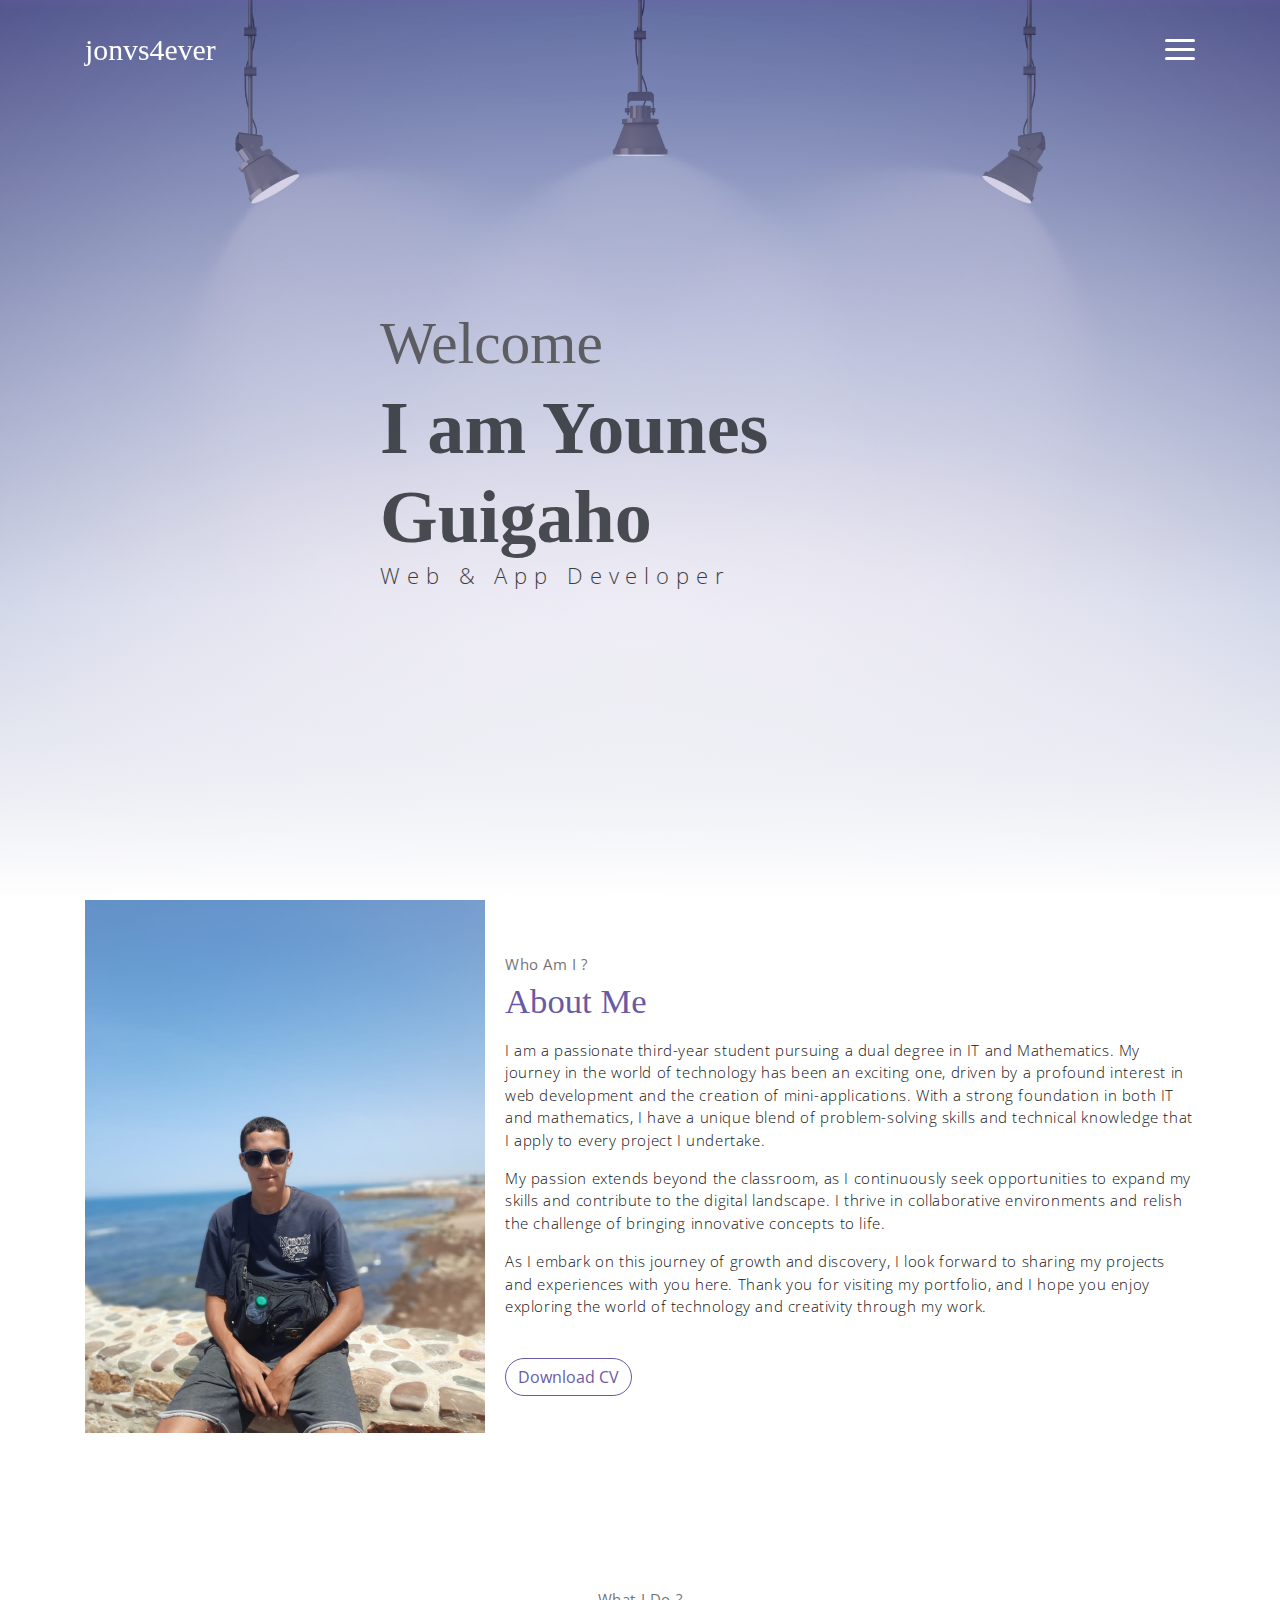
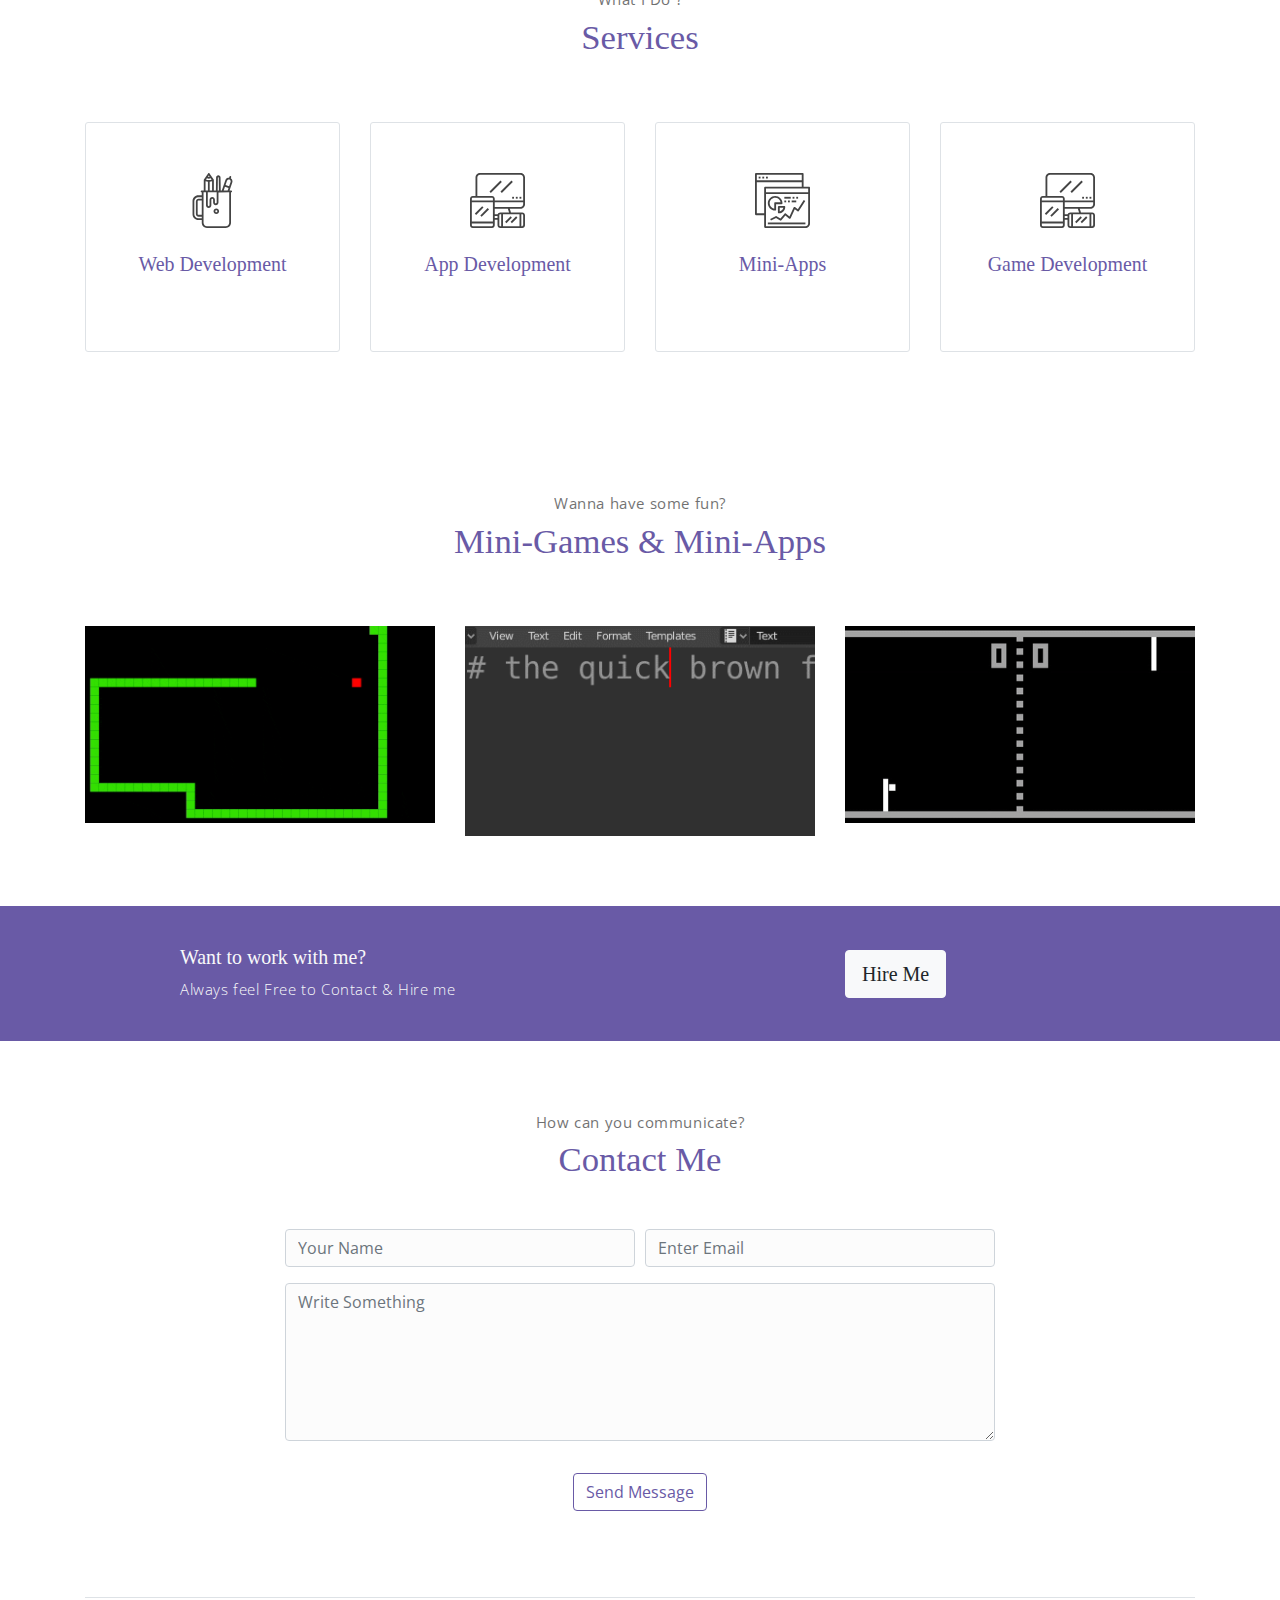
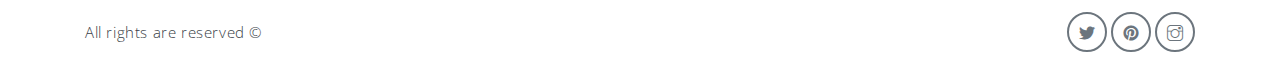
==== commit 2f21f2ae: "php uploading" ====
--- a/index.html
+++ b/index.html
@@ -12,6 +12,7 @@
     <link rel="stylesheet" href="assets/vendors/themify-icons/css/themify-icons.css">
     <!-- Bootstrap + Meyawo main styles -->
 	<link rel="stylesheet" href="assets/css/meyawo.css">
+
 </head>
 <body data-spy="scroll" data-target=".navbar" data-offset="40" id="home">
 
@@ -197,7 +198,7 @@
             <p class="section-subtitle">How can you communicate?</p>
             <h6 class="section-title mb-5">Contact Me</h6>
             <!-- contact form -->
-            <form action="contactform.php" class="contact-form col-md-10 col-lg-8 m-auto" method="POST">
+            <form action="mail.php" class="contact-form col-md-10 col-lg-8 m-auto" method="POST">
                 <div class="form-row">
                     <div class="form-group col-sm-6">
                         <input type="text" name="name" size="50" class="form-control" placeholder="Your Name" required>                 
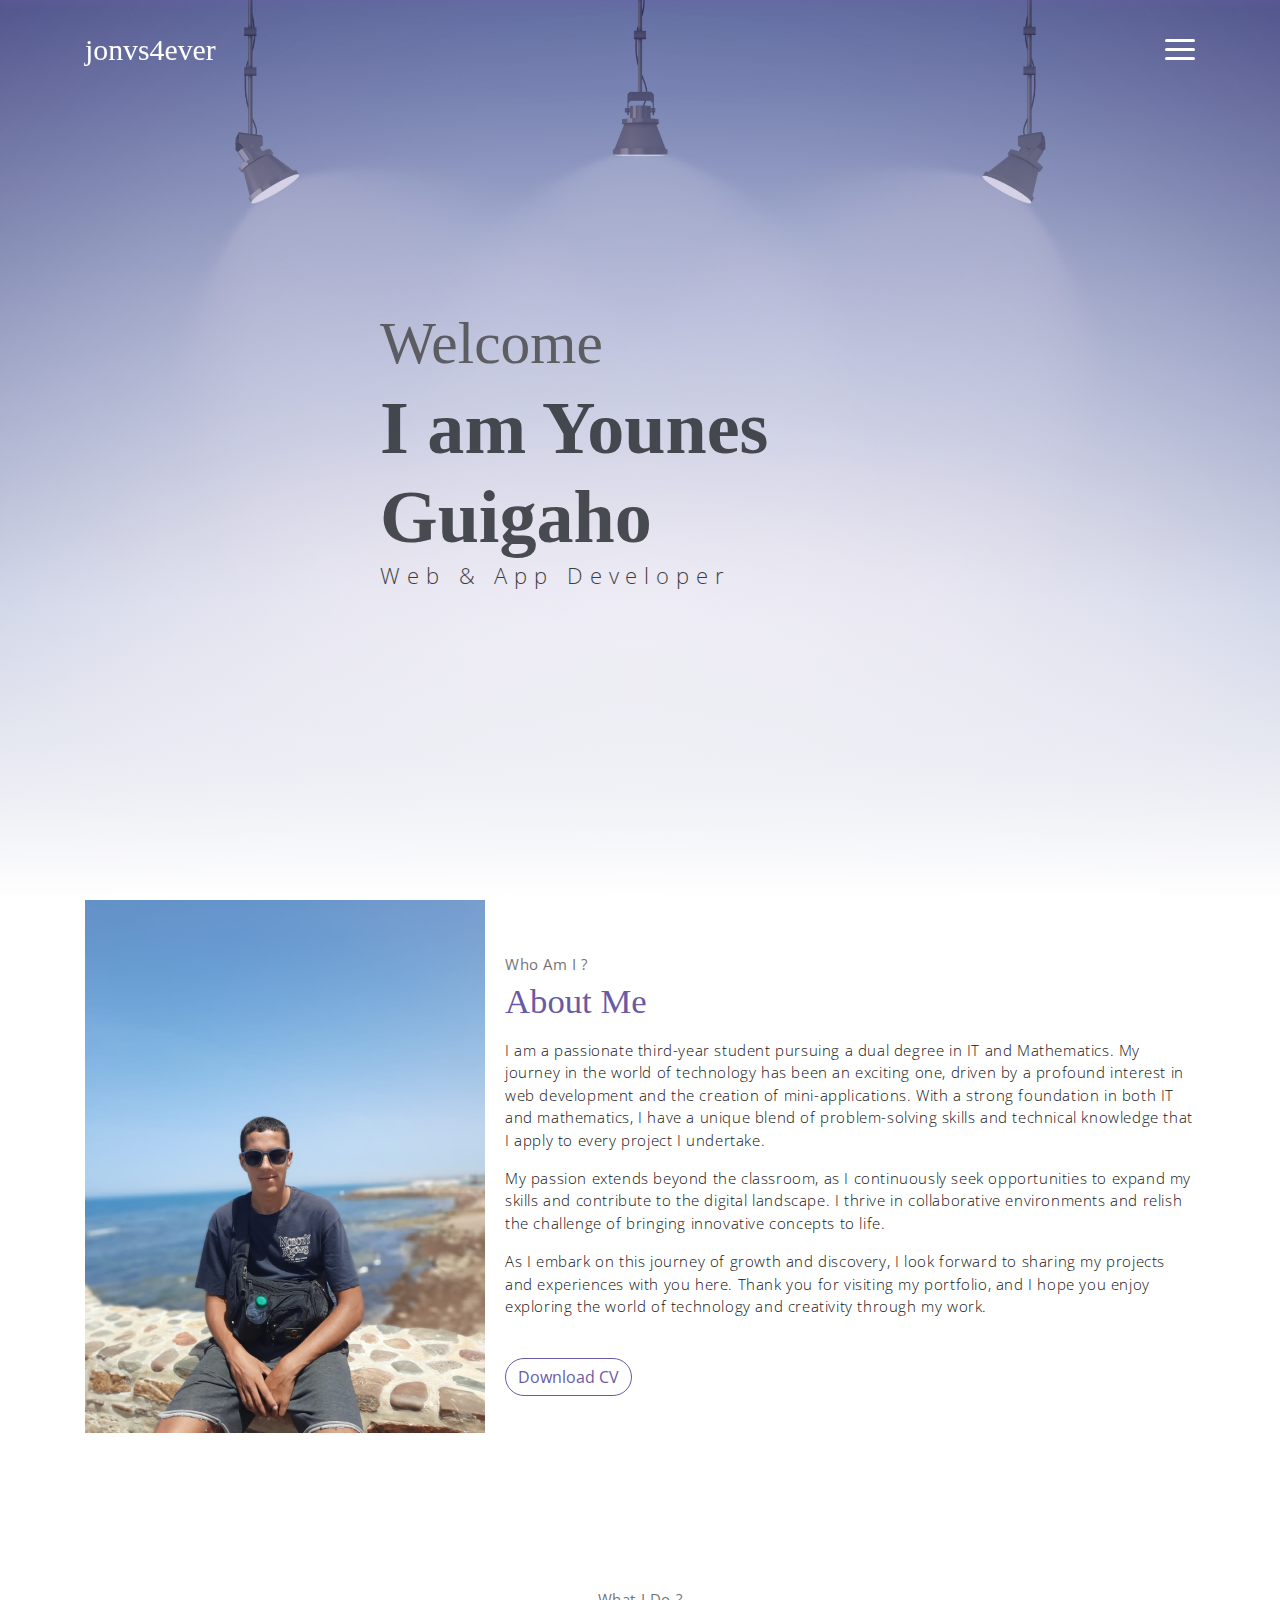
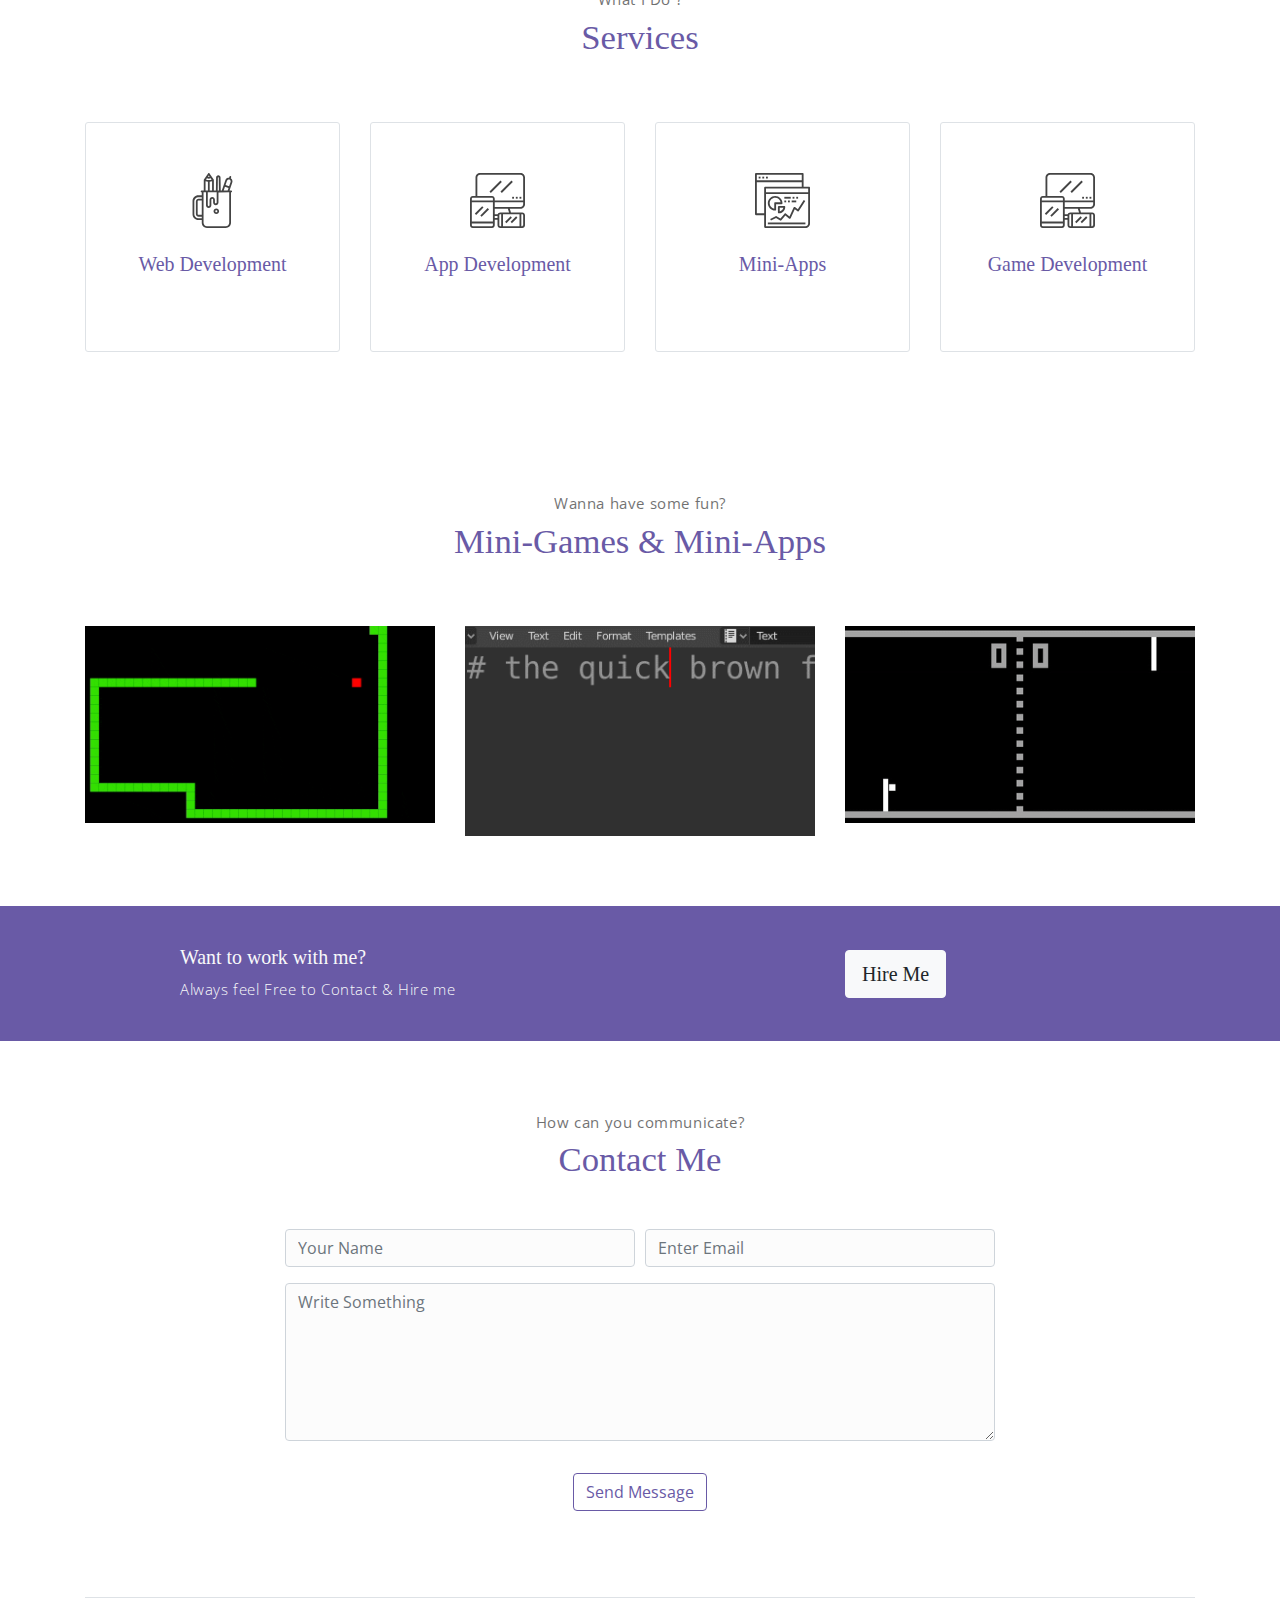
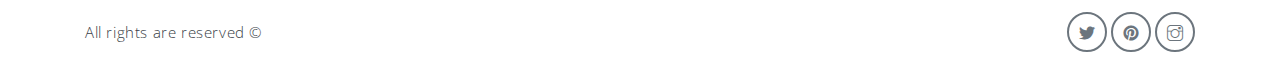
==== commit 64ff2dc7: "update 0.4" ====
--- a/index.html
+++ b/index.html
@@ -210,7 +210,7 @@
                         <textarea name="message" rows="6"   class="form-control" placeholder="Write Something"></textarea>
                     </div>
                     <div class="form-group col-sm-12 mt-3">
-                        <input type="submit" name="submit" value="Send Message" class="btn btn-outline-primary rounded">                  
+                        <button type="submit" class="btn btn-outline-primary rounded">Send Message</button>                
                     </div>
                 </div>  
             </form><!-- end of contact form -->
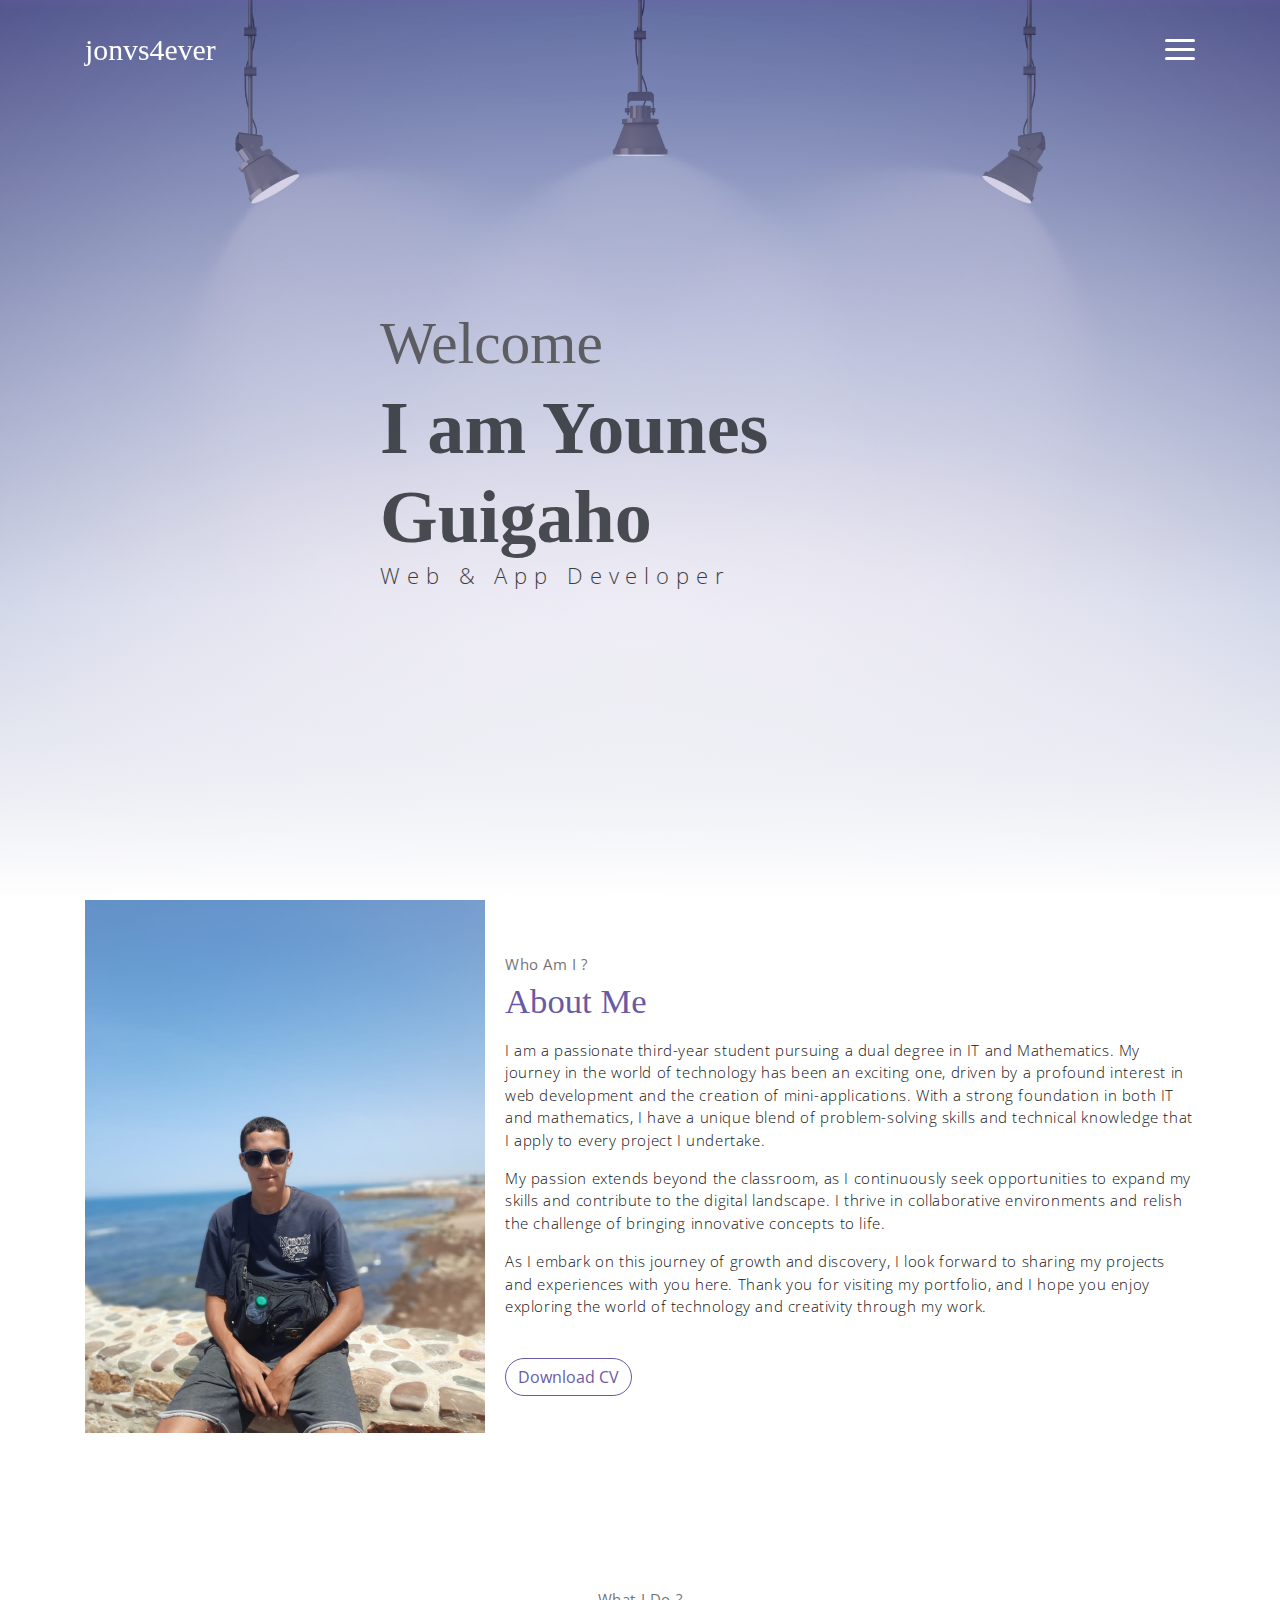
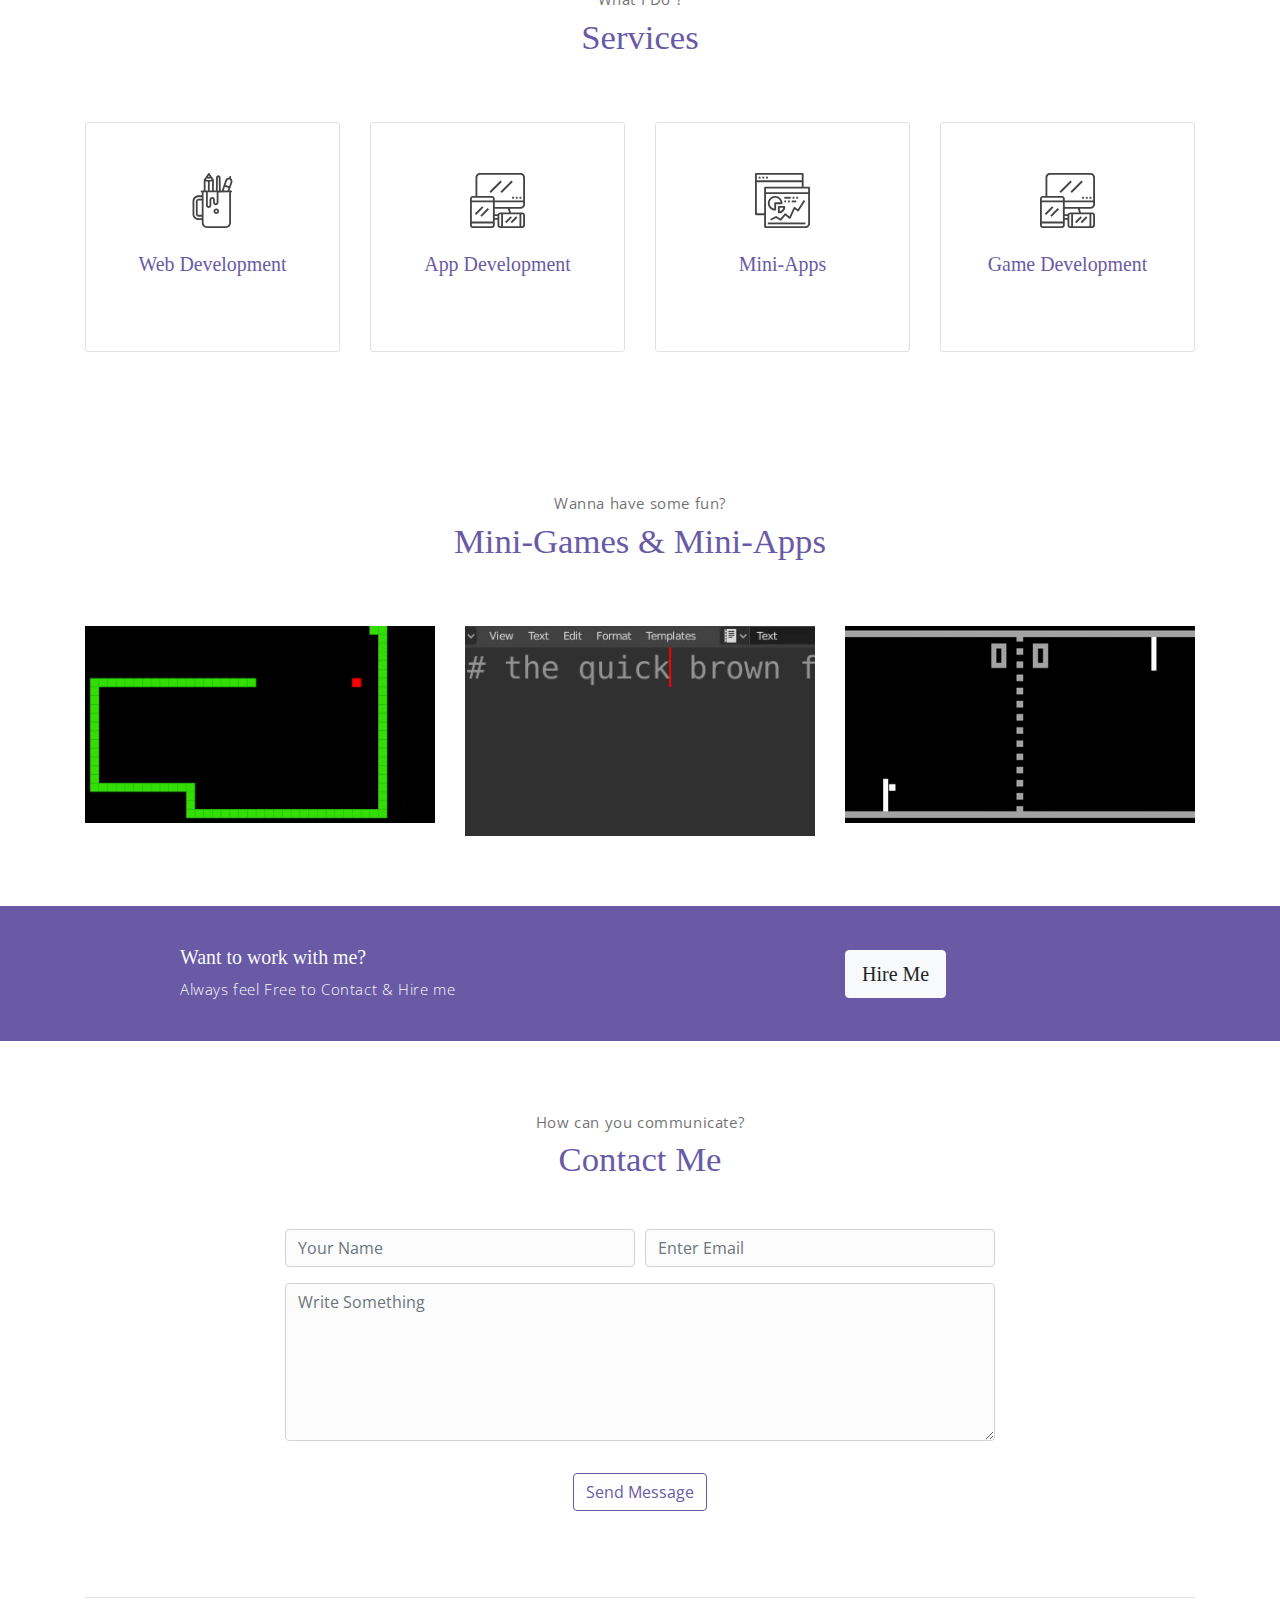
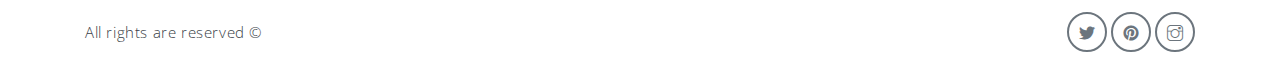
==== commit 860434bc: "update 0.5" ====
--- a/index.html
+++ b/index.html
@@ -198,24 +198,43 @@
             <p class="section-subtitle">How can you communicate?</p>
             <h6 class="section-title mb-5">Contact Me</h6>
             <!-- contact form -->
-            <form action="mail.php" class="contact-form col-md-10 col-lg-8 m-auto" method="POST">
+            <form id="contact-form" class="contact-form col-md-10 col-lg-8 m-auto">
                 <div class="form-row">
                     <div class="form-group col-sm-6">
-                        <input type="text" name="name" size="50" class="form-control" placeholder="Your Name" required>                 
+                        <input type="text" id="name" name="name" size="50" class="form-control" placeholder="Your Name" required>                 
                     </div>
                     <div class="form-group col-sm-6">
-                        <input type="email" name="email" class="form-control" placeholder="Enter Email"requried>                 
+                        <input type="email" id="email" name="email" class="form-control" placeholder="Enter Email"requried>                 
                     </div>
                     <div class="form-group col-sm-12">
-                        <textarea name="message" rows="6"   class="form-control" placeholder="Write Something"></textarea>
+                        <textarea id="message" name="message" rows="6" class="form-control" placeholder="Write Something"></textarea>
                     </div>
                     <div class="form-group col-sm-12 mt-3">
-                        <button type="submit" class="btn btn-outline-primary rounded">Send Message</button>                
+                        <input type="submit" value="Send Message" class="btn btn-outline-primary rounded">                  
                     </div>
                 </div>  
             </form><!-- end of contact form -->
+            <div id="message-status"></div>
         </div><!-- end of container -->
     </section><!-- end of contact section -->
+
+    <script>
+        document.getElementById('contact-form').addEventListener('submit', function (e) {
+            e.preventDefault();
+
+            const formData = new FormData(this);
+
+            fetch('mail.php', {
+                method: 'POST',
+                body: formData
+            })
+            .then(response => response.json())
+            .then(data => {
+                // Display the server's response
+                document.getElementById('message-status').textContent = data.message;
+            });
+        });
+    </script>
 
     <!-- footer -->
     <div class="container">
